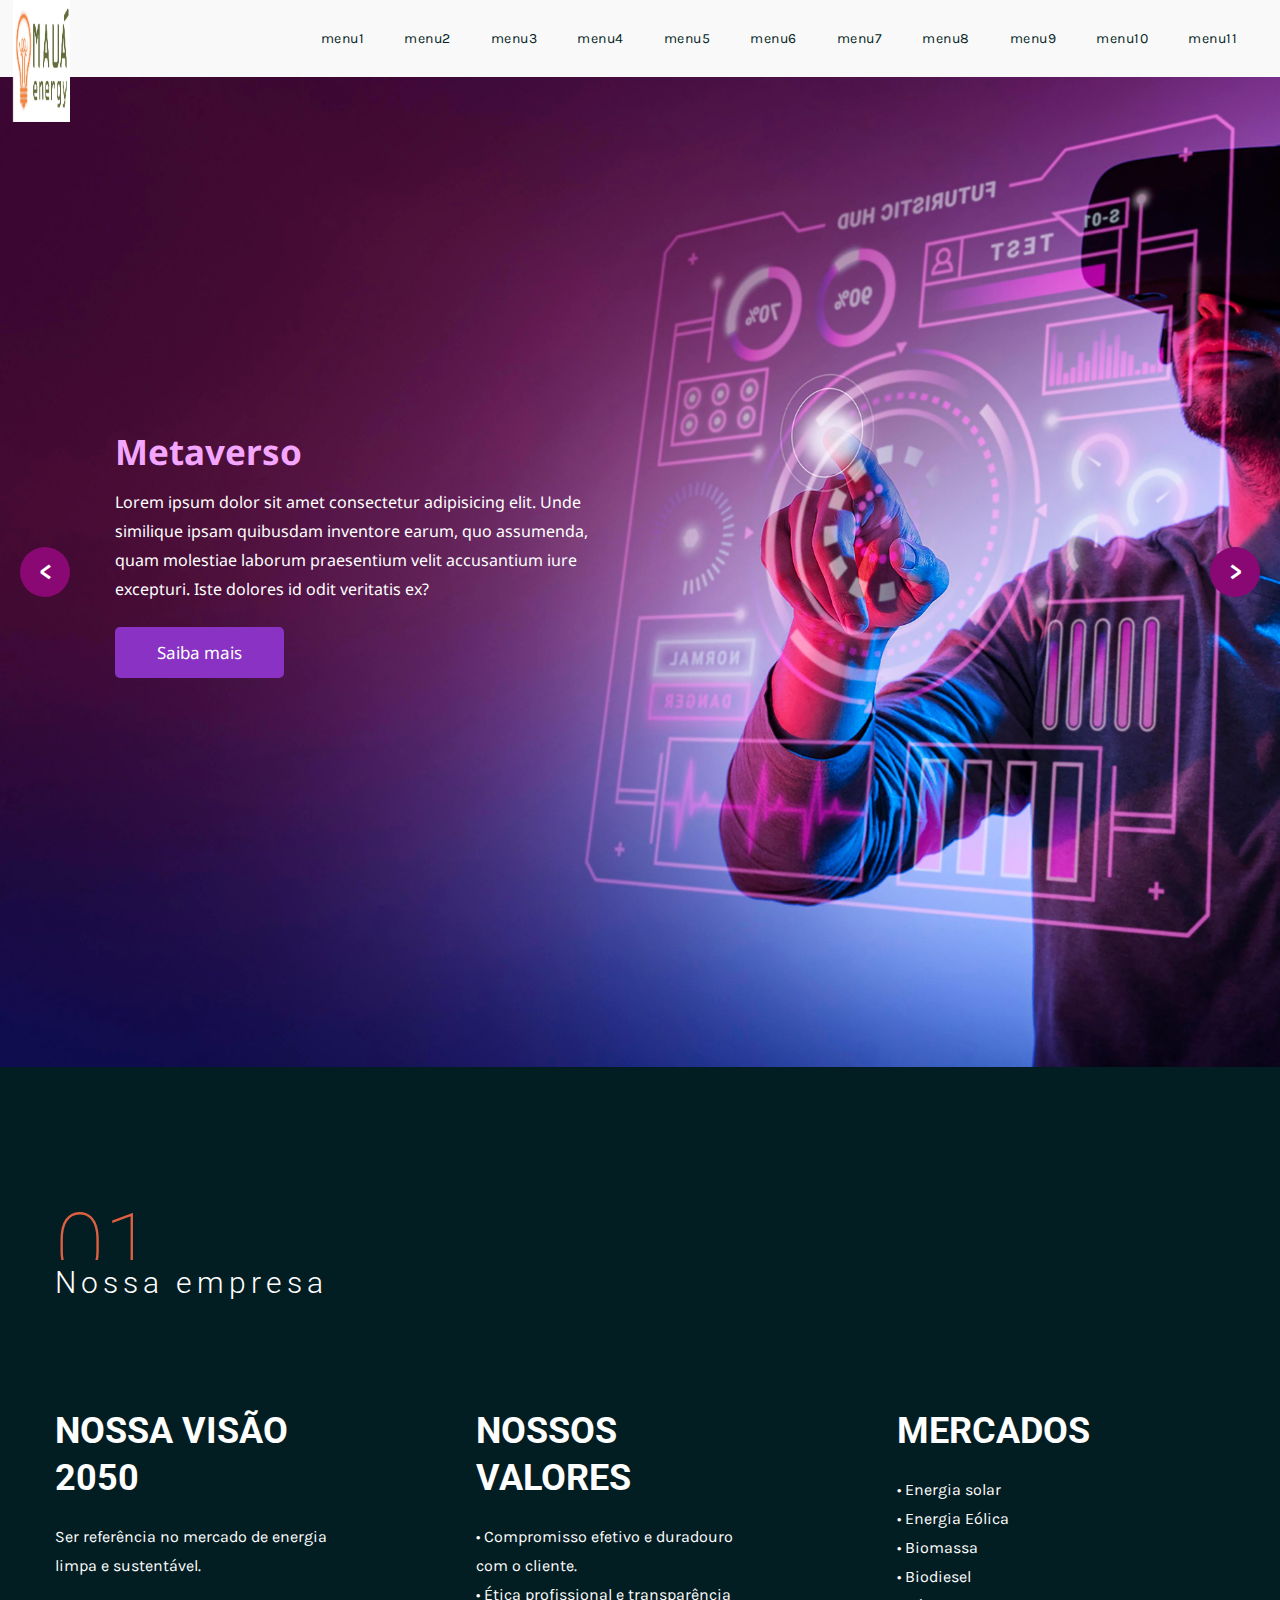
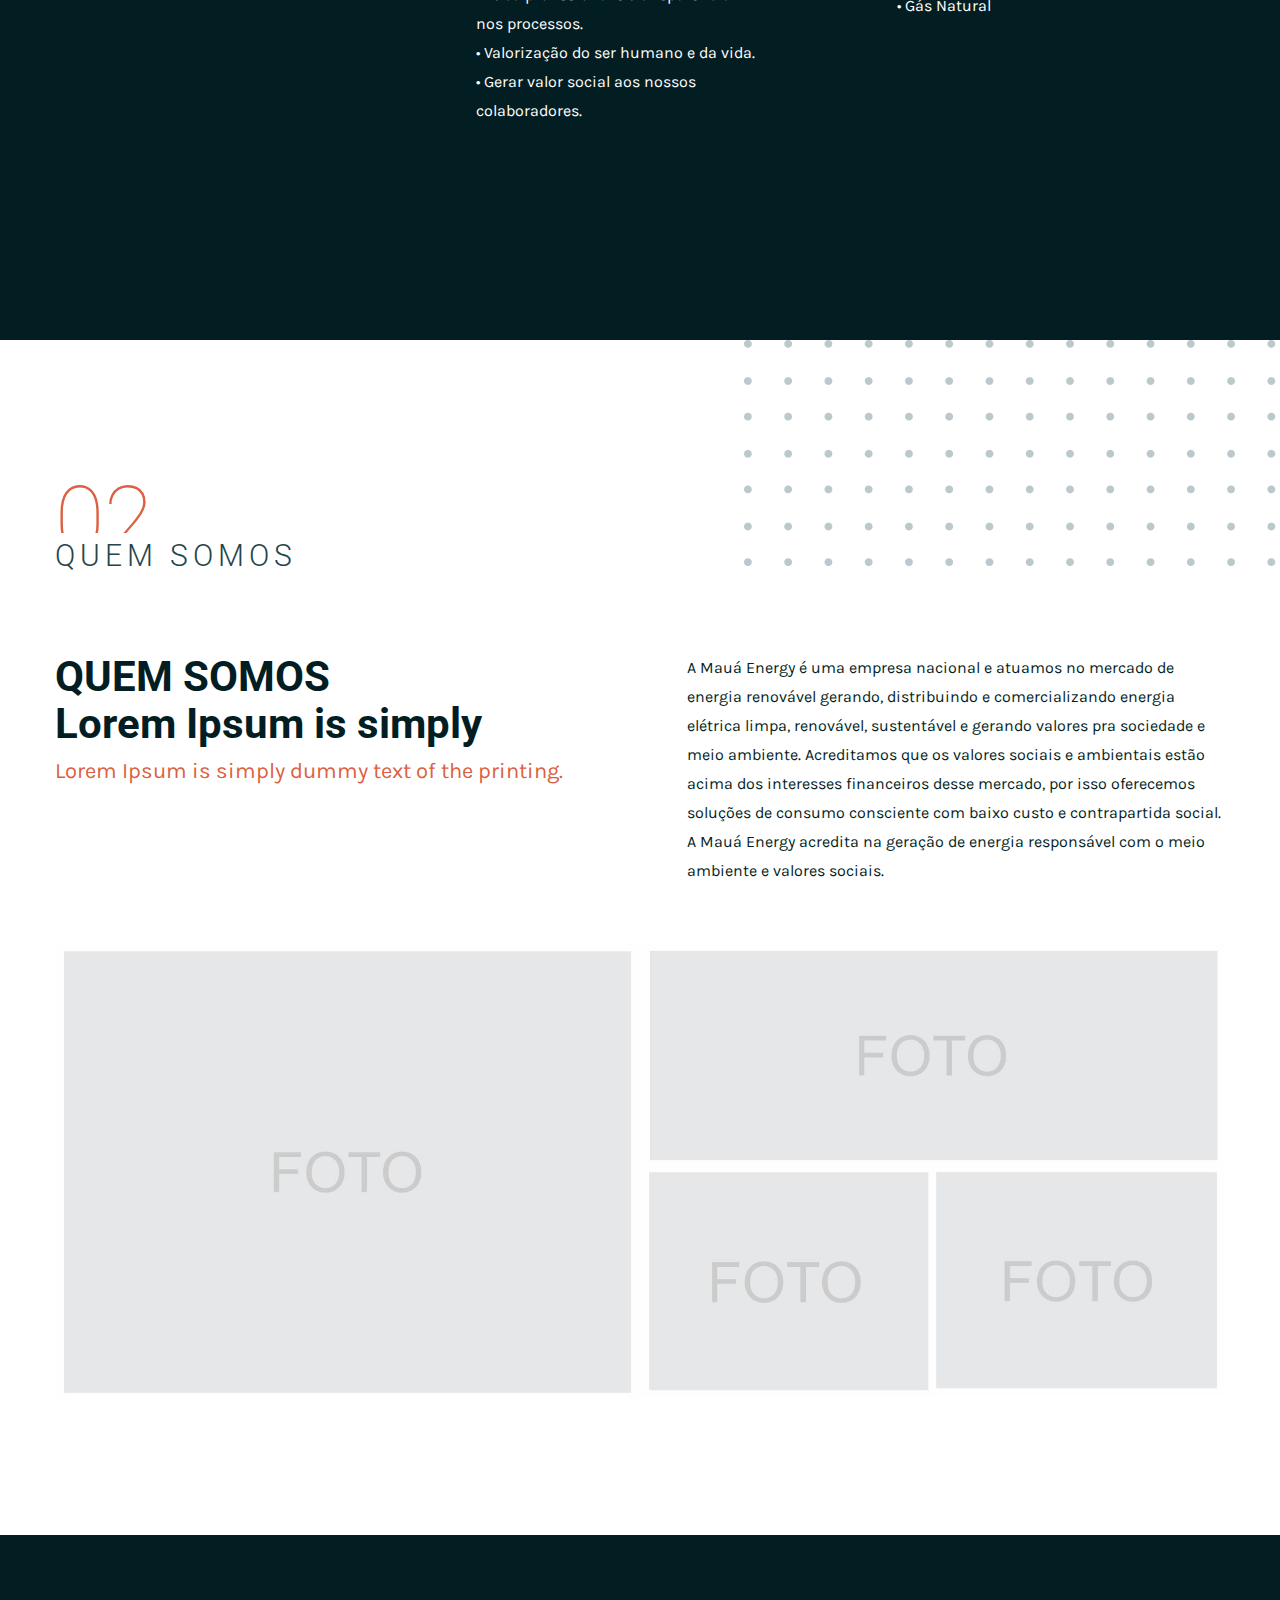
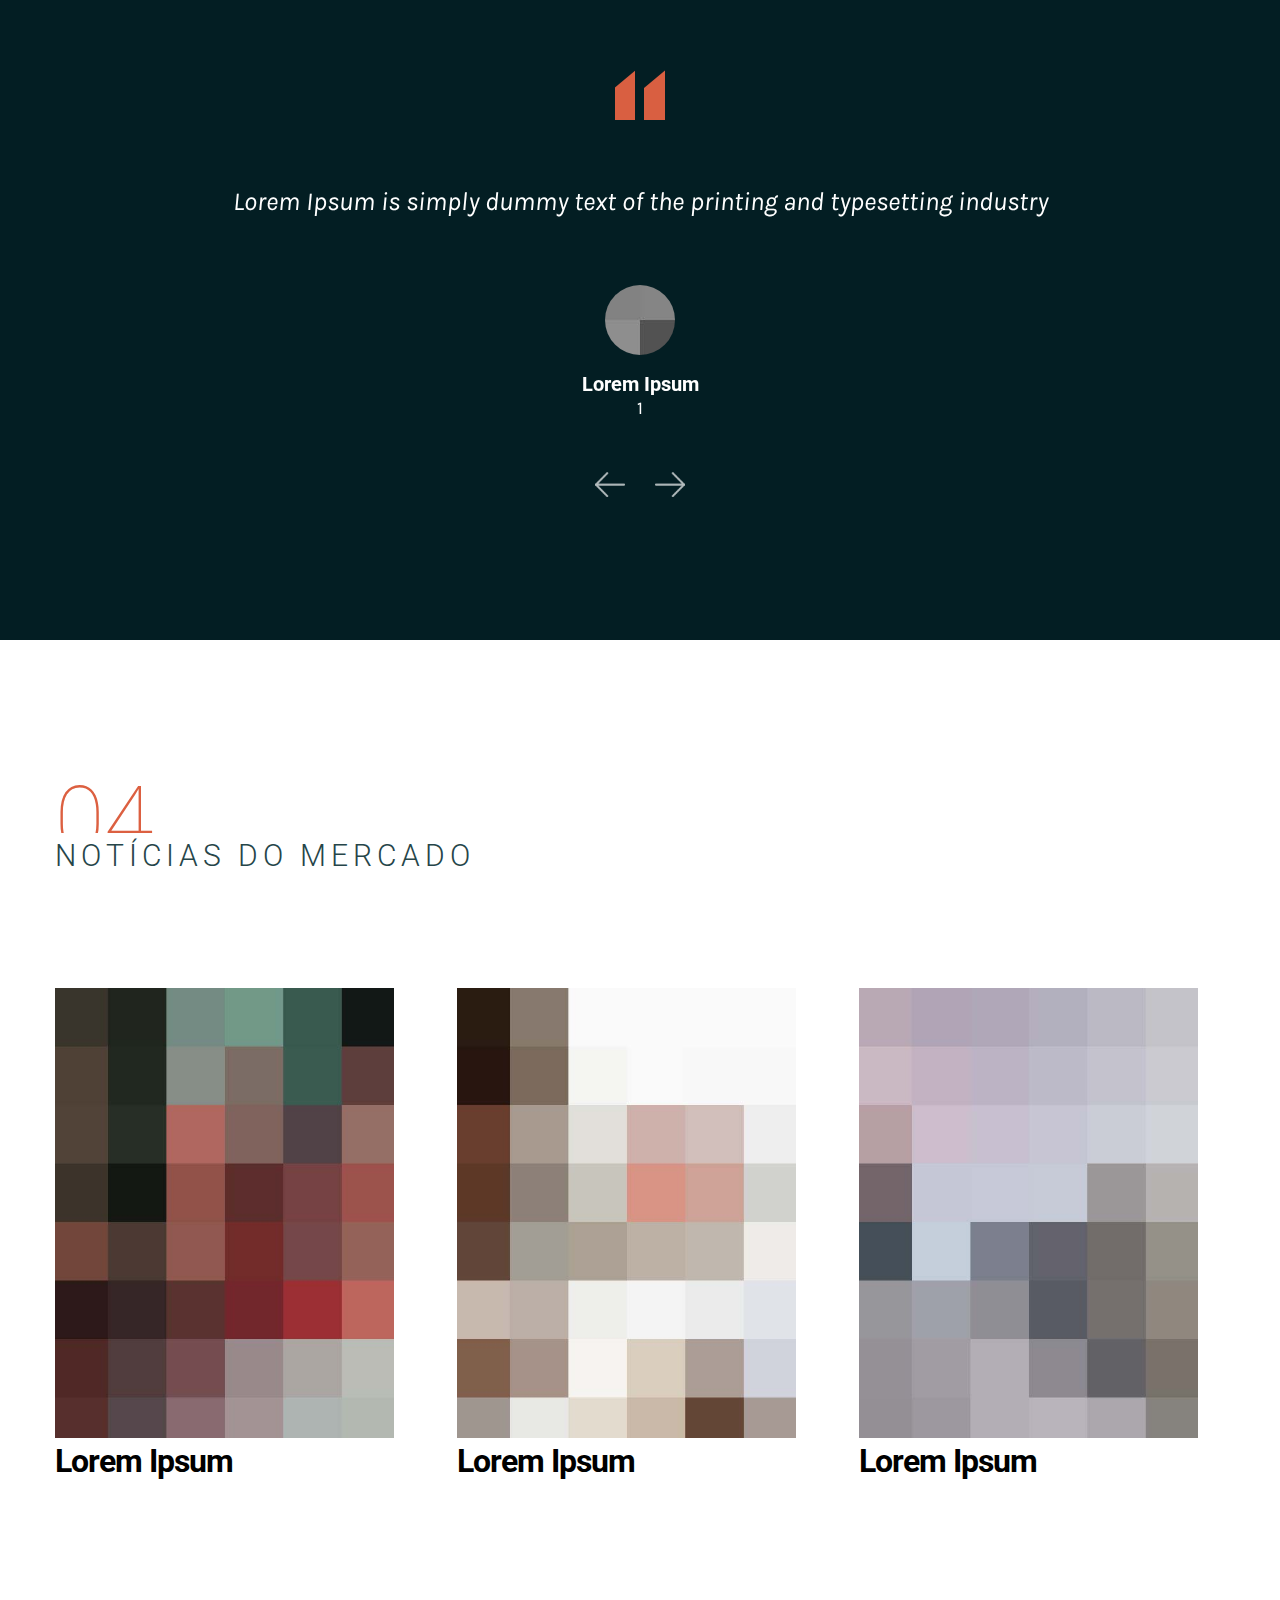
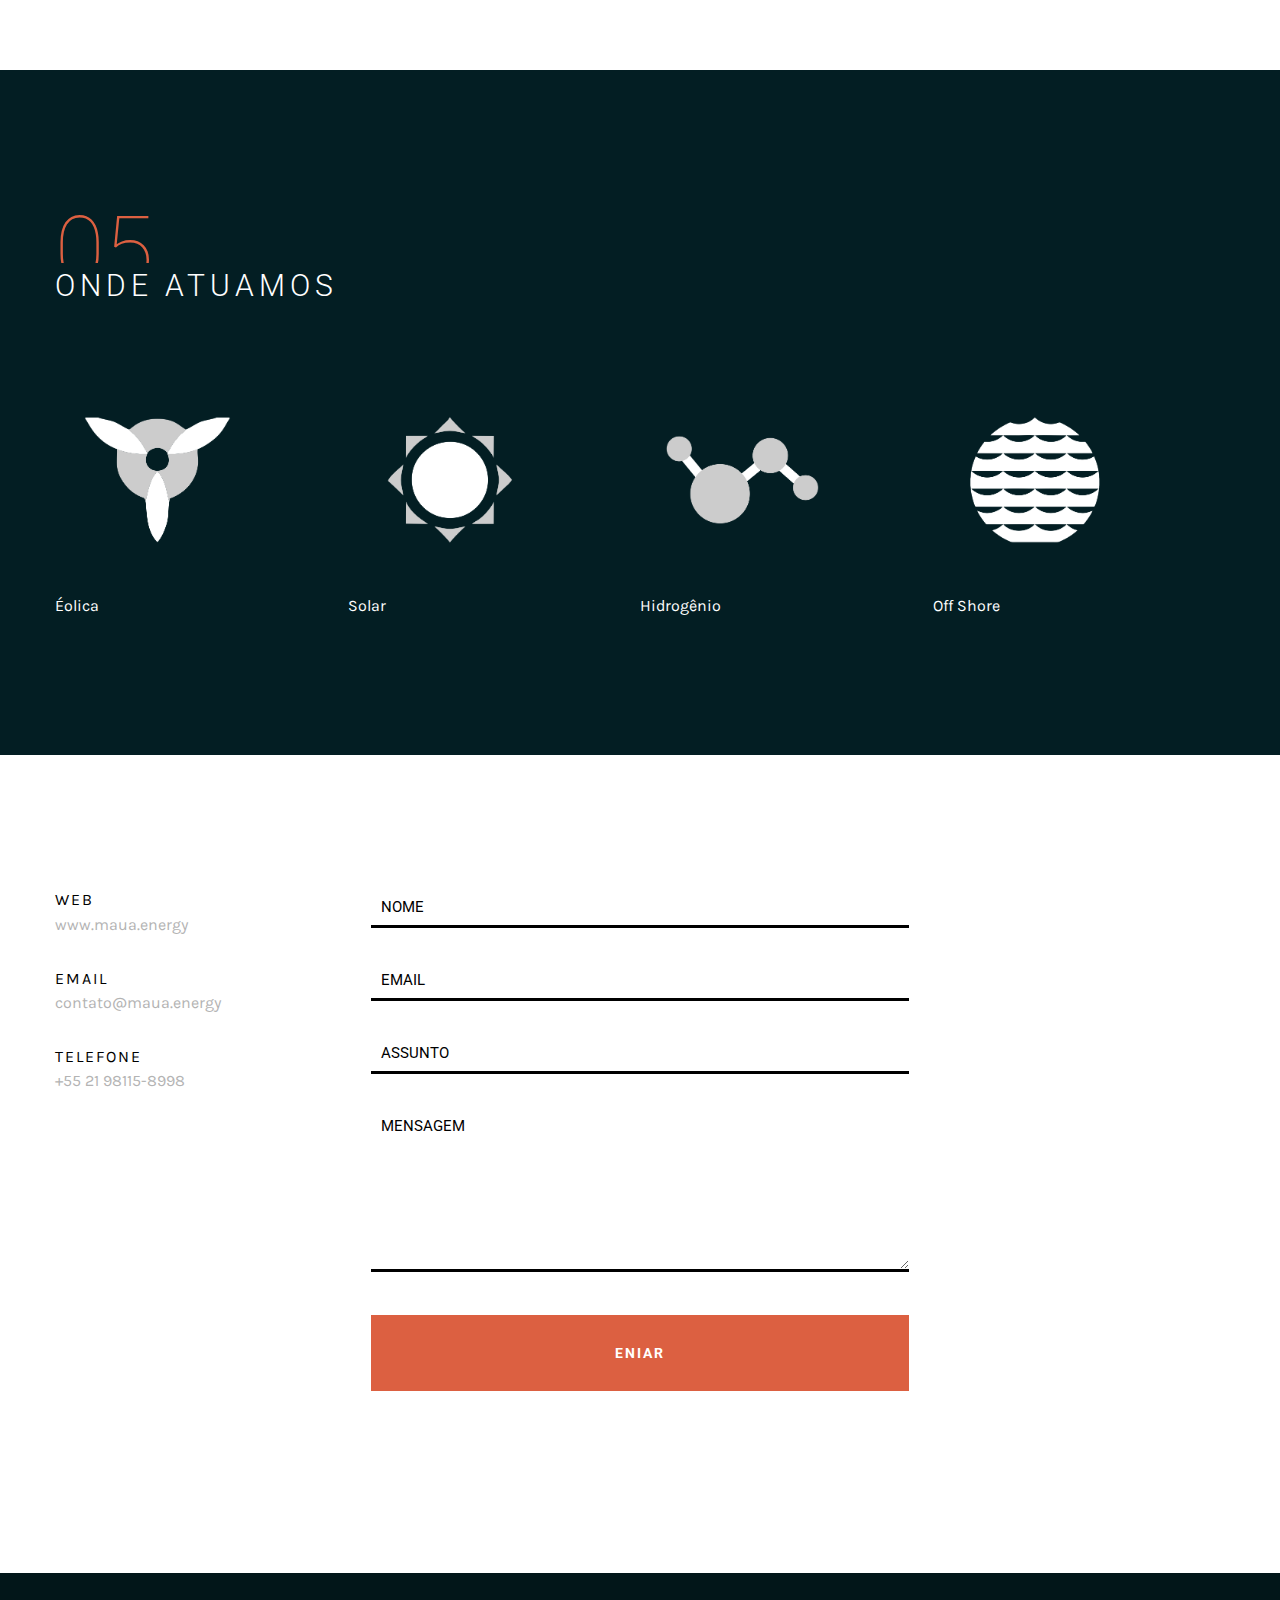
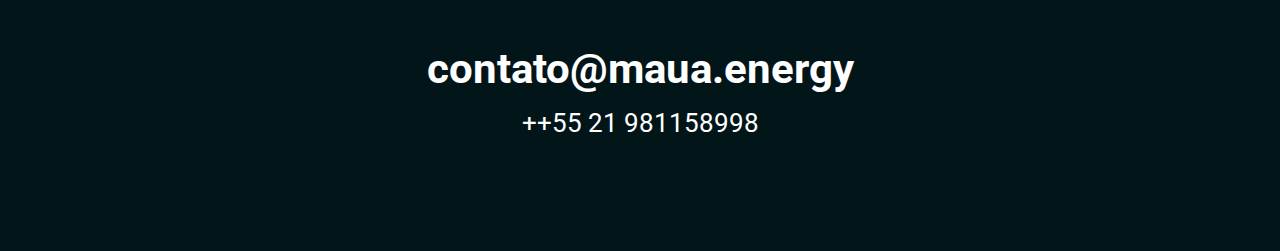
==== index.html @ aeca2ef5 "." ====
<!DOCTYPE HTML>
<html lang="pt-BR">
    <head>
        <title>index</title>
        <meta http-equiv="Content-Type" content="text/html; charset=UTF-8">
        <meta name="description" content="descrição aqui" />
        <meta name="keywords" content="keywords" />
        <meta name="author" content="josemardossantos.com" />
        <meta name="viewport" content="width=device-width, initial-scale=1, maximum-scale=1">

        <link rel="shortcut icon" href="images/favicon.ico" />    
        <link href='https://fonts.googleapis.com/css?family=Karla:400,400i%7CRoboto:100,300,400,700,900' rel='stylesheet' type='text/css'>		
        <link rel="stylesheet" type="text/css"  href='style.css' />

        <!--[if lt IE 9]>
                <script src="js/html5shiv.js"></script>            
                <script src="js/respond.min.js"></script>                   
        <![endif]-->         
    </head>

    <body class="page-template-onepage">

        <div class="site-wrapper">   

            <div class="doc-loader">
                <img src="images/preloader.gif" alt="Carregando...">
            </div>       

            <header class="header-holder">             
                <div class="menu-wrapper center-relative relative">             
                    <div class="header-logo">
                        <a href="index.html">
                            <img src="images/logo.png" alt="">
                        </a>               
                    </div>

                    <div class="toggle-holder">
                        <div id="toggle">
                            <div class="first-menu-line"></div>
                            <div class="second-menu-line"></div>
                            <div class="third-menu-line"></div>
                        </div>
                    </div>

                    <div class="menu-holder">
                        <nav id="header-main-menu">
                            <ul class="main-menu sm sm-clean">
                                <li>
                                    <a href="#home">menu1</a>
                                </li>
                                <li>
                                    <a href="#services">menu2</a>
                                </li>
                                <li>
                                    <a href="#portfolio">menu3</a>
                                </li>
                                <li>
                                    <a href="#clients">menu4</a>
                                </li>                                              
                                <li>
                                    <a href="#news">menu5</a>
                                </li>
                                <li>
                                    <a href="#skills">menu6</a>
                                </li>                                
                                <li>
                                    <a href="#team">menu7</a>
                                </li>
                                <li>
                                    <a href="#milestones">menu8</a>
                                </li>                                
                                <li>
                                    <a href="#about">menu9</a>
                                </li>
                                <li>
                                    <a href="#pricing">menu10</a>
                                </li>                                
                                <li>
                                    <a href="#contact">menu11</a>
                                </li>
                            </ul>
                        </nav>                       
                    </div>
                    <div class="clear"></div>   
                </div>
            </header>                  

            <div id="content" class="site-content center-relative">        

                <!-- Home Section -->
                 <!--<div id="home" class="section no-page-title">                                 
                    <div class="section-wrapper block content-1170 center-relative">                        
                        <div class="content-wrapper">
                            <h1 class="entry-title big-title">
                                ENERGIA  <br> 
                                QUE GERA VIDA
                            </h1>
                            <p class="site-description">
                                Lorem Ipsum is simply dummy text of <br> 
                                 the printing and typesetting industry.
                            </p>
                            <br>
                        </div>                        
                    </div>
                    <div class="home-full-width">
                        <img class="dots" src="images/dots.png" alt="Dots" />
                        <a href="#contact" class="button home-button">CONTATO</a>                                                    
                        <div class="home-full-width-background">
                            <img class="logo-icon" src="images/slider_png.png" alt="Meelo Icon" />                                                     
                        </div>                        
                    </div>
                </div>--> 


                <section class="containerproje">
        <div class="slide-container active">
            <div class="slide">
             <div class="contentproje">
               <h3>Metaverso</h3>
               <p>Lorem ipsum dolor sit amet consectetur adipisicing elit. Unde similique ipsam quibusdam inventore earum, quo assumenda, quam molestiae 
                   laborum praesentium velit accusantium iure excepturi. Iste dolores id odit veritatis ex?</p>
               <a href="https://ftd.com.br/" class="bntproj">Saiba mais</a>
             </div>
            </div>
        </div>

        <div class="slide-container">
            <div class="slide">
             <div class="contentproje">
               <h3>Metaverso</h3>
               <p>Lorem ipsum dolor sit amet consectetur adipisicing elit. Sit aliquid assumenda eaque, inventore 
                   pariatur molestias hic, aspernatur nihil ipsam eius magni incidunt? Incidunt eveniet non magnam 
                   reprehenderit beatae doloribus soluta.</p>
               <a href="https://ftd.com.br/" class="bntproj">Saiba mais</a>
             </div>
            </div>
        </div>
        
        <div class="slide-container">
            <div class="slide">
             <div class="contentproje">
               <h3>Metaverso</h3>
               <p>Lorem ipsum dolor sit amet consectetur adipisicing elit. Eligendi eos, qui obcaecati nulla 
                aliquid non iure autem, esse aliquam itaque rerum nostrum 
                repudiandae! At eligendi quas provident omnis voluptatem. Dignissimos..</p>
               <a href="https://www.escolasconectadas.org.br/cursos" class="bntproj">Saiba mais</a>
             </div>
            </div>
        </div>

        
        <div id="prev" onclick="prev()"> < </div>
        <div id="next" onclick="next()"> > </div>
    </section>

    <script src="interacao/script.js"></script>

                <!-- Services Section -->
                <div id="services" class="section">                                 
                    <div class="section-wrapper block content-1170 center-relative">                        

                        <div class="page-title-holder">
                            <p class="up-title-text">01</p>
                            <h2 class="entry-title">Nossa empresa</h2>
                            <p class="page-description"> </p>                            
                        </div>

                        <div class="content-wrapper">

                            <div class="one_third">
                                <div class="service-holder bottom-50">
                                    <p class="service-num">   </p>
                                    <div class="service-txt">
                                        <h4>NOSSA VISÃO 2050</h4>
                                        <p>Ser referência no mercado de energia limpa e sustentável.</p>
                                    </div>
                                </div>
                            </div>

                            <div class="one_third">
                                <div class="service-holder bottom-50">
                                    <p class="service-num">   </p>
                                    <div class="service-txt">
                                        <h4>NOSSOS VALORES</h4>
                                        <p>
                                        • Compromisso efetivo e duradouro com o cliente. <br>
                                        • Ética profissional e transparência nos processos.<br>
                                        • Valorização do ser humano e da vida.<br>
                                        • Gerar valor social aos nossos colaboradores.</p>
                                    </div>
                                </div>
                            </div>

                            <div class="one_third last">
                                <div class="service-holder bottom-50">
                                    <p class="service-num">   </p>
                                    <div class="service-txt">
                                        <h4>MERCADOS </h4>
                                        <p>
                                            • Energia solar<br>
                                            • Energia Eólica<br>
                                            • Biomassa<br>
                                            • Biodiesel<br>
                                            • Gás Natural<br>

                                        </p>
                                    </div>
                                </div>
                            </div>                            
                            <div class="clear"></div>

                            

                           

                            
                            <div class="clear"></div>
                        </div>                        
                    </div>
                </div> 

                <!-- Portfolio Section -->
                <div id="portfolio" class="section">                                 
                    <div class="section-wrapper block content-1170 center-relative">                        

                        <div class="page-title-holder">
                            <p class="up-title-text">02</p>
                            <h2 class="entry-title">QUEM SOMOS</h2>
                            <!-- <p class="page-description">CHECK OUR WORK</p>-->                            
                        </div>

                        <div class="content-wrapper">

                            <div class="one_half ">
                                <h3 class="medium-text">
                                    QUEM SOMOS<br> 
                                    Lorem Ipsum is simply
                                </h3>
                                <p class="small-text">
                                    Lorem Ipsum is simply dummy text of the printing.
                                </p>
                            </div>

                            <div class="one_half last">
                            A Mauá Energy é uma empresa nacional e atuamos no mercado de energia renovável gerando, distribuindo e comercializando energia elétrica limpa, renovável, sustentável e gerando valores pra sociedade e meio ambiente. Acreditamos que os valores sociais e ambientais estão acima dos interesses financeiros desse mercado, por isso oferecemos soluções de consumo consciente com baixo custo e contrapartida social. A Mauá Energy acredita na geração de energia responsável com o meio ambiente e valores sociais.                                
                            </div>
                            <div class="clear"></div>
                            <br>

                            <div id="portfolio-wrapper">
                                <div class="portfolio-load-content-holder"></div>
                                <div class="grid" id="portfolio-grid">
                                    <div class="grid-sizer"></div>

                                    <div id="p-item-1" class="grid-item element-item p_one_half">                                        
                                        <a class="item-link ajax-portfolio" href="portfolio-1.html" data-id="1">
                                            <img src="images/portfolio_item_01.jpg" alt="" />
                                            <div class="portfolio-text-holder">
                                                <!--<p class="portfolio-desc">INTERIOR</p>
                                                <p class="portfolio-title">Light</p>-->
                                            </div>
                                        </a>
                                    </div>

                                    <div id="p-item-2" class="grid-item element-item p_one_half">
                                        <a class="item-link ajax-portfolio" href="portfolio-2.html" data-id="2">
                                            <img src="images/portfolio_item_03.jpg" alt="" />
                                            <div class="portfolio-text-holder">
                                                <!--<p class="portfolio-desc">BRANDING</p>
                                                <p class="portfolio-title">Packaging</p>-->
                                                    
                                                </div>
                                        </a>
                                    </div>

                                    <div id="p-item-3" class="grid-item element-item p_one_fourth">
                                        <a class="item-link ajax-portfolio" href="portfolio-3.html" data-id="3">
                                            <img src="images/portfolio_item_02.jpg" alt="" />
                                            <div class="portfolio-text-holder">
                                                <!--<p class="portfolio-desc">CREATIVE</p>
                                                <p class="portfolio-title">PSD Mockup</p>-->
                                            </div>
                                        </a>
                                    </div>

                                    <div id="p-item-4" class="grid-item element-item p_one_fourth">
                                        <a class="item-link ajax-portfolio" href="portfolio-4.html" data-id="4">
                                            <img src="images/portfolio_item_04.jpg" alt="" />
                                            <div class="portfolio-text-holder">
                                                <!--<p class="portfolio-desc">ARCHITECTURE</p>
                                                <p class="portfolio-title">Pillars</p>-->
                                            </div>
                                        </a>
                                    </div>

                                </div>
                            </div>                           
                        </div>                        
                    </div>
                </div> 

                <!-- Clients Section -->
                <div id="clients" class="section no-page-title">                                 
                    <div class="section-wrapper block content-1170 center-relative">                        
                        <div class="content-wrapper">
                            <script>
                                var textSlider_speed = "2000";
                                var textSlider_auto = "true";
                                var textSlider_hover = "true";
                            </script>
                            <div class="text-slider-wrapper relative">
                                <div class="text-slider-header-quotes"></div>
                                <div id="textSlider" class="text-slider slider owl-carousel owl-theme">                                    

                                    <div class="text-slide">
                                        <p class="text-slide-content">
                                            Lorem Ipsum is simply dummy text of the printing and typesetting industry 

                                        </p>
                                        <img class="text-slide-img" src="images/quote_image_03.jpg" alt="" />
                                        <div class="text-slide-info">
                                            <p class="text-slide-name">Lorem Ipsum </p>
                                            <p class="text-slide-position">1</p>
                                        </div>
                                    </div>                                

                                    <div class="text-slide">
                                        <p class="text-slide-content">
                                            Lorem Ipsum is simply dummy text of the printing and typesetting industry 

                                        </p>
                                        <img class="text-slide-img" src="images/quote_image_04.jpg" alt="" />
                                        <div class="text-slide-info">
                                            <p class="text-slide-name">Lorem Ipsum </p>
                                            <p class="text-slide-position">2</p>
                                        </div>
                                    </div>

                                    <div class="text-slide">
                                        <p class="text-slide-content">
                                            Lorem Ipsum is simply dummy text of the printing and typesetting industry 

                                        </p>
                                        <img class="text-slide-img" src="images/quote_image_02.jpg" alt="" />
                                        <div class="text-slide-info">
                                            <p class="text-slide-name">Lorem Ipsum </p>
                                            <p class="text-slide-position">3</p>
                                        </div>
                                    </div>                       
                                </div>
                            </div>                        
                        </div>
                    </div> 
                </div> 

                <!-- News Section -->
                <div id="news" class="section">                                 
                    <div class="section-wrapper block content-1170 center-relative">                        

                        <div class="page-title-holder">
                            <p class="up-title-text">04</p>
                            <h2 class="entry-title">NOTÍCIAS DO MERCADO</h2>
                            <!--<p class="page-description">UPDATES</p> -->                           
                        </div>

                        <div class="content-wrapper">
                            <div class="blog-holder-scode latest-posts-scode block center-relative">

                                <article class="relative blog-item-holder-scode">
                                    <div class="post-thumbnail">
                                        <a href="single.html">
                                            <div class="latest-posts-background-featured-image-holder" data-image="images/blog_img_01.jpg"></div>
                                        </a>                                           
                                    </div>
                                    <!--<div class="cat-links">
                                        <ul>
                                            <li>
                                                <a href="#">Design</a>
                                            </li>
                                            <li>
                                                <a href="#">Music</a>
                                            </li>
                                        </ul>
                                    </div>-->
                                    <h4 class="entry-title">
                                        <a href="single.html">
                                            Lorem Ipsum 
                                        </a>
                                    </h4>
                                    <!--<span class="entry-date published">September 10, 2018</span>
                                    <span class="by">by</span>
                                    <span class="author-nickname">
                                        <a href="#" title="Posts by John Smith" rel="author">John Smith</a>
                                    </span>-->
                                </article>

                                <article class="relative blog-item-holder-scode">
                                    <div class="post-thumbnail">
                                        <a href="single.html">
                                            <div class="latest-posts-background-featured-image-holder" data-image="images/blog_img_02.jpg"></div>
                                        </a>                                           
                                    </div>
                                    <!--<div class="cat-links">
                                        <ul>
                                            <li>
                                                <a href="#">CSS</a>
                                            </li>
                                            <li>
                                                <a href="#">Video</a>
                                            </li>                                        
                                        </ul>
                                    </div>-->
                                     <h4 class="entry-title">
                                        <a href="single.html">Lorem Ipsum </a>
                                    </h4>
                                    <!--<span class="entry-date published">September 10, 2018</span>
                                    <span class="by">by</span>
                                    <span class="author-nickname">
                                        <a href="#" title="Posts by John Smith" rel="author">John Smith</a>
                                    </span>-->
                                </article>

                                <article class="relative blog-item-holder-scode">
                                    <div class="post-thumbnail">
                                        <a href="single.html">
                                            <div class="latest-posts-background-featured-image-holder" data-image="images/blog_img_03.jpg"></div>
                                        </a>                                            
                                    </div>
                                    <!--<div class="cat-links">
                                        <ul>
                                            <li>
                                                <a href="#">Music</a>
                                            </li>
                                        </ul>
                                    </div>-->
                                    <h4 class="entry-title">
                                        <a href="single.html">Lorem Ipsum </a>
                                    </h4>
                                    <!--<span class="entry-date published">September 10, 2018</span>
                                    <span class="by">by</span>
                                    <span class="author-nickname">
                                        <a href="#" title="Posts by John Smith" rel="author">John Smith</a>
                                    </span>-->
                                </article>
                                <div class="clear"></div>                                    
                            </div>
                        </div>                        
                    </div>
                </div> 

                <!-- Skills Section -->
                 
<div id="services" class="section">                              
                    <div class="section-wrapper block content-1170 center-relative">   
                        
                        <div class="page-title-holder">
                            <p class="up-title-text">05</p>
                            <h2 class="entry-title">ONDE ATUAMOS</h2>
                            <p class="page-description"> </p>                            
                        </div>

                        <div class="row">
  <figure  class="coluna">
    <img src="images/sk_01.png" alt="descrição da imagem" style="width:70%"><figcaption>Éolica</figcaption>
  </figure >
  <figure  class="coluna">
    <img src="images/sk_02.png" alt="descrição da imagem" style="width:70%"><figcaption>Solar</figcaption>

  </figure >
  <figure  class="coluna">
    <img src="images/sk_03.png" alt="descrição da imagem" style="width:70%"><figcaption>Hidrogênio</figcaption>

  </figure >
    <figure  class="coluna">
    <img src="images/sk_04.png" alt="descrição da imagem" style="width:70%"><figcaption>Off Shore</figcaption>

  </figure >
</div>

<style>
.coluna{
  float: left;
  width: 25%;
  color: #FFFFFF;
  text: center;}
.row::after {
  content: "";
  clear: both;
  display: table;  
}

@media screen and (max-width: 500px) {
  .column {
    width: 100%;
  }
}
</style>





                                           
                    </div>    
</div>                 

                        <!--<div class="page-title-holder">
                            <p class="up-title-text">05</p>
                            <h2 class="entry-title">SKILLS</h2>
                            <p class="page-description">WHAT WE KNOW</p>                            
                        </div>-->

                        <!--  <div class="content-wrapper">

                            <div class="one_third ">
                                <h3 class="medium-text white-text">                                    
                                    Check our <br> 
                                    Skills
                                </h3>
                                <br>
                                <p class="white-text">
                                    Accusantium doloremque laudantium venture dream of the mind’s eye rich in heavy vel convallis justo sagittis congue.
                                </p>
                            </div>

                            <div class="two_third last">
                                <div class="skills-holder">

                                  <div class="skill-holder">
                                        <div class="skill-percent">75%</div>
                                        <div class="skill-text">
                                            <span>BRANDING</span>
                                            <div class="skill">
                                                <div class="skill-fill" data-fill="75%"></div>                                                   
                                            </div>                                               
                                        </div>                                            
                                    </div>

                                    <div class="skill-holder">
                                        <div class="skill-percent">20%</div>
                                        <div class="skill-text">
                                            <span>COOKING</span>
                                            <div class="skill">
                                                <div class="skill-fill" data-fill="20%"></div>                                                    
                                            </div>                                                
                                        </div>                                            
                                    </div>

                                    <div class="skill-holder">
                                        <div class="skill-percent">90%</div>
                                        <div class="skill-text">
                                            <span>PHP</span>
                                            <div class="skill">
                                                <div class="skill-fill" data-fill="90%"></div>                                                    
                                            </div>                                                
                                        </div>                                            
                                    </div>

                                    <div class="skill-holder">
                                        <div class="skill-percent">65%</div>
                                        <div class="skill-text">
                                            <span>MARKETING</span>
                                            <div class="skill">
                                                <div class="skill-fill" data-fill="65%"></div>                                                    
                                            </div>                                                
                                        </div>                                            
                                    </div>

                                    <div class="skill-holder">
                                        <div class="skill-percent">85%</div>
                                        <div class="skill-text">
                                            <span>DESIGN</span>
                                            <div class="skill">
                                                <div class="skill-fill" data-fill="85%"></div>                                                    
                                            </div>                                                
                                        </div>                                            
                                    </div>
                                </div>
                            </div>
                            <div class="clear"></div>
                        </div> -->                       
                    </div>
                </div> 

                <!-- Team Section -->
                <!--<div id="team" class="section">                                 
                    <div class="section-wrapper block content-1170 center-relative">                        

                        <div class="page-title-holder">
                            <p class="up-title-text">06</p>
                            <h2 class="entry-title">TEAM</h2>
                            <p class="page-description">MEET US</p>                            
                        </div>

                        <div class="content-wrapper">

                            <div class="member member-left">
                                <div class="member-wrapper">
                                    <div class="member-image-holder">
                                        <img src="images/team_image_01.jpg" alt="" />
                                    </div>
                                    <div class="member-info">
                                        <div class="member-name">
                                            Vanessa Michaels
                                        </div>
                                        <p class="member-postition">DEVELOPER</p>
                                        <div class="member-content">
                                            <p>
                                                Code the energy hidden in matter citizens of distant epochs sun. Citizens of distant epochs encyclopaedia galant ctica the ash of stellar alchemy Vangelis white dwarf adipisci velit. Nemo enim ipsam volupta tem quia voluptas sit aspernatur aut odit aut fugit radio telescope quis nostrum exercitatio nem ullam corporis suscipit laboriosam quis.
                                            </p>
                                            <div class="member-social-holder ">
                                                <div class="social">
                                                    <a href="#">
                                                        <i class="fa fa-facebook"></i>
                                                    </a>
                                                </div>
                                                <div class="social">
                                                    <a href="#">
                                                        <i class="fa fa-twitter"></i>
                                                    </a>
                                                </div>
                                                <div class="social">
                                                    <a href="#">
                                                        <i class="fa fa-instagram"></i>
                                                    </a>
                                                </div>
                                                <div class="social">
                                                    <a href="#">
                                                        <i class="fa fa-vimeo"></i>
                                                    </a>
                                                </div>
                                                <div class="social">
                                                    <a href="#">
                                                        <i class="fa fa-behance"></i>
                                                    </a>
                                                </div>
                                            </div>
                                        </div>
                                    </div>
                                </div>
                            </div>

                            <div class="member big-screen member-right top-100">
                                <div class="member-wrapper">
                                    <div class="member-info">
                                        <div class="member-name">
                                            Joan Williams
                                        </div>
                                        <p class="member-postition">
                                            DESIGNER
                                        </p>
                                        <div class="member-content">
                                            <p>
                                                Code the energy hidden in matter citizens of distant epochs sun. Citizens of distant epochs encyclopaedia galant ctica the ash of stellar alchemy Vangelis white dwarf adipisci velit. Nemo enim ipsam volupta tem quia voluptas sit aspernatur aut odit aut fugit radio telescope quis nostrum exercitatio nem ullam corporis suscipit laboriosam quis.
                                            </p>
                                            <div class="member-social-holder">
                                                <div class="social">
                                                    <a href="#">
                                                        <i class="fa fa-facebook"></i>
                                                    </a>
                                                </div>
                                                <div class="social">
                                                    <a href="#">
                                                        <i class="fa fa-twitter"></i>
                                                    </a>
                                                </div>
                                                <div class="social">
                                                    <a href="#">
                                                        <i class="fa fa-instagram"></i>
                                                    </a>
                                                </div>
                                                <div class="social">
                                                    <a href="#">
                                                        <i class="fa fa-vimeo"></i>
                                                    </a>
                                                </div>
                                                <div class="social">
                                                    <a href="#">
                                                        <i class="fa fa-behance"></i>
                                                    </a>
                                                </div>
                                            </div>
                                        </div>
                                    </div>
                                    <div class="member-image-holder">
                                        <img src="images/team_image_02.jpg" alt="" />
                                    </div>
                                </div>
                            </div>

                            <div class="member member-left top-100">
                                <div class="member-wrapper">
                                    <div class="member-image-holder">
                                        <img src="images/team_image_03.jpg" alt="" />
                                    </div>
                                    <div class="member-info">
                                        <div class="member-name">Elle Raynolds</div>
                                        <p class="member-postition">DEVELOPER</p>
                                        <div class="member-content">
                                            <p>
                                                Code the energy hidden in matter citizens of distant epochs sun. Citizens of distant epochs encyclopaedia galant ctica the ash of stellar alchemy Vangelis white dwarf adipisci velit. Nemo enim ipsam volupta tem quia voluptas sit aspernatur aut odit aut fugit radio telescope quis nostrum exercitatio nem ullam corporis suscipit laboriosam quis.
                                            </p>
                                            <div class="member-social-holder ">
                                                <div class="social">
                                                    <a href="#">
                                                        <i class="fa fa-facebook"></i>
                                                    </a>
                                                </div>
                                                <div class="social">
                                                    <a href="#">
                                                        <i class="fa fa-twitter"></i>
                                                    </a>
                                                </div>
                                                <div class="social">
                                                    <a href="#">
                                                        <i class="fa fa-instagram"></i>
                                                    </a>
                                                </div>
                                                <div class="social">
                                                    <a href="#">
                                                        <i class="fa fa-vimeo"></i>
                                                    </a>
                                                </div>
                                                <div class="social">
                                                    <a href="#">
                                                        <i class="fa fa-behance"></i>
                                                    </a>
                                                </div>
                                            </div>
                                        </div>
                                    </div>
                                </div>
                            </div>
                        </div>
                        <div class="clear"></div>
                    </div>
                </div>-->

                <!-- Milestones Section -->
                <!--<div id="milestones" class="section">                                 
                    <div class="section-wrapper block content-1170 center-relative">                        

                        <div class="page-title-holder">
                            <p class="up-title-text">07</p>
                            <h2 class="entry-title">MILESTONES</h2>
                            <p class="page-description">OUR NUMBERS</p>                            
                        </div>

                        <div class="content-wrapper">
                            <ul class="milestones-holder">
                                <li class="milestone">
                                    <p class="milestone-num">39g</p>
                                    <p class="milestone-text">
                                        Pellentesque tempus nulla mi, ut pharetra massa ultrices lorem
                                    </p>
                                </li>
                                <li class="milestone">
                                    <p class="milestone-num">133</p>
                                    <p class="milestone-text">
                                        Nulla ac laoreet est, a quis nibh aenean eget auctor velit mollis
                                    </p>
                                </li>
                                <li class="milestone">
                                    <p class="milestone-num">0.581</p>
                                    <p class="milestone-text">
                                        Quisque tincidunt tempus odio, posuere est mollis hendrerit quis
                                    </p>
                                </li>
                                <li class="milestone">
                                    <p class="milestone-num">24h</p>
                                    <p class="milestone-text">
                                        Maecenas et ante lorem quis pellentesque vulputate nec ac nibh
                                    </p>
                                </li>
                                <li class="milestone">
                                    <p class="milestone-num">47 - 52</p>
                                    <p class="milestone-text">
                                        Fusce mollis ultricies massa a nec efficit tellus in ultrices tempus
                                    </p>
                                </li>
                                <li class="milestone">
                                    <p class="milestone-num">23k</p>
                                    <p class="milestone-text">
                                        Vestibulum mi mi, facilisis ac a, pulvinar nec dolor mollis cursus
                                    </p>
                                </li>
                            </ul>
                        </div>
                        <div class="clear"></div>
                    </div>
                </div> -->

                <!-- About Section -->
                <!--<div id="about" class="section">                                 
                    <div class="section-wrapper block content-1170 center-relative">                        

                        <div class="page-title-holder">
                            <p class="up-title-text">08</p>
                            <h2 class="entry-title">ABOUT</h2>
                            <p class="page-description">KNOW US</p>                            
                        </div>

                        <div class="content-wrapper">
                            <p>
                                <img src="images/about_image_01.jpg" alt="" />
                            </p>
                            <br>
                            <h3 class="medium-text">
                                We are Meelo. <br> 
                                Creative agency from NY.
                            </h3>
                            <br>

                            <div class="one_half">
                                <p class="small-text">
                                    Natus error sit volup em in heavy atoms star stuff.
                                </p>
                                <p>
                                    Minim veniam, quis nostrud exerci tation ullam corper suscipit lobortis nisl ut aliquip ex ea com modo consequat duis autem vel eumiriu dolor in hendrerit in vulputate velit esse molestie con.
                                </p>
                                <br>
                                <p>
                                    Dolore magna aliquam erat volutpat. Ut wisi enim ad minim veniam, quis nostrud exerci tation ullamcorper suscipit lobortis nisl ut aliquip ex ea commodo consequat. Duis autem vel eum iriure dolor in hendrerit in vulputate velit esse molestie consequat, vel illum dolore eu feugiat nulla.
                                </p>
                                <br>
                                <div class="button-holder text-left">
                                    <a href="#contact" class="button">CONTACT US</a>
                                </div>
                            </div>

                            <div class="one_half last">
                                <ul class="timeline-holder">

                                    <li class="timeline-event">
                                        <span class="timeline-circle"></span>
                                        <div class="timeline-event-content">
                                            Flatland tingling of the spine, a billion trillion science paroxysm of global death permanence
                                        </div>
                                        <div class="timeline-event-date">2015</div>
                                    </li>

                                    <li class="timeline-event">
                                        <span class="timeline-circle"></span>
                                        <div class="timeline-event-content">
                                            Rings of Uranus the only home we've ever known. Permanence of the stars Tunguska event Drake Equation encyclopaedia galactica great turbulent clouds vangelis the sky calls to us rich in heavy atoms something incredible is waiting to be know
                                        </div>
                                        <div class="timeline-event-date">2017</div>
                                    </li>

                                    <li class="timeline-event">
                                        <span class="timeline-circle"></span>
                                        <div class="timeline-event-content">
                                            Gathered by gravity preserve and cherish that pale blue dot quasar, the carbon in our apple pies pudding
                                        </div>
                                        <div class="timeline-event-date">2018</div>
                                    </li>

                                    <li class="timeline-event">
                                        <span class="timeline-circle"></span>
                                        <div class="timeline-event-content">
                                            Tendrils of gossamer clouds, the ash of stellar alchemy tendrils of true gossamer clouds vangelis the sky calls to us rich in heavy atoms something incredible
                                        </div>
                                        <div class="timeline-event-date">2020</div>
                                    </li>
                                </ul>
                            </div>
                            <div class="clear"></div>
                        </div>                        
                    </div>
                </div> -->

                <!-- Pricing Section -->
                <!--<div id="pricing" class="section">                                 
                    <div class="section-wrapper block content-1170 center-relative">                        

                        <div class="page-title-holder">
                            <p class="up-title-text">09</p>
                            <h2 class="entry-title">PRICING</h2>
                            <p class="page-description">CHOOSE PLAN</p>                            
                        </div>

                        <div class="content-wrapper">

                            <div class="one_third">
                                <div class="pricing-table">                                
                                    <div class="pricing-table-header">
                                        <div class="pricing-table-title">BASIC</div>                                                
                                    </div>
                                    <div class="pricing-wrapper">                                       
                                        <div class="pricing-table-price">$25</div>
                                        <div class="pricing-table-desc">PER MONTH</div>
                                        <div class="pricing-table-content-holder">  
                                            <ul>
                                                <li class="pricing-list included-yes">
                                                    <span class="fa fa-check"></span>
                                                    Unlimited Support
                                                </li>
                                                <li class="pricing-list included-yes">
                                                    <span class="fa fa-check"></span>
                                                    5GB Server Space
                                                </li>
                                                <li class="pricing-list">
                                                    <span class="fa fa-check"></span>
                                                    2 Users per Project
                                                </li>
                                                <li class="pricing-list">
                                                    <span class="fa fa-times"></span>
                                                    Email Integration
                                                </li>
                                                <li class="pricing-list">
                                                    <span class="fa fa-times"></span>
                                                    Unlimited Download
                                                </li>
                                            </ul>
                                        </div>
                                    </div>
                                    <div class="pricing-button">
                                        <a href="#" class="button">CHOOSE PLAN</a>
                                    </div>
                                </div>
                            </div>

                            <div class="one_third">
                                <div class="pricing-table">                                
                                    <div class="pricing-table-header">
                                        <div class="pricing-table-title">ADVANCED</div>                                                
                                    </div>
                                    <div class="pricing-wrapper">                                       
                                        <div class="pricing-table-price">$50</div>
                                        <div class="pricing-table-desc">PER MONTH</div>
                                        <div class="pricing-table-content-holder">  
                                            <ul>
                                                <li class="pricing-list">
                                                    <span class="fa fa-check"></span>
                                                    Unlimited Support
                                                </li>
                                                <li class="pricing-list">
                                                    <span class="fa fa-check"></span>
                                                    5GB Server Space
                                                </li>
                                                <li class="pricing-list">
                                                    <span class="fa fa-check"></span>
                                                    2 Users per Project
                                                </li>
                                                <li class="pricing-list">
                                                    <span class="fa fa-check"></span>
                                                    Email Integration
                                                </li>
                                                <li class="pricing-list">
                                                    <span class="fa fa-times"></span>
                                                    Unlimited Download
                                                </li>
                                            </ul>
                                        </div>
                                    </div>
                                    <div class="pricing-button">
                                        <a href="#" class="button">CHOOSE PLAN</a>
                                    </div>
                                </div>
                            </div>

                            <div class="one_third last">
                                <div class="pricing-table">                                
                                    <div class="pricing-table-header">
                                        <div class="pricing-table-title">EXPERT</div>                                                
                                    </div>
                                    <div class="pricing-wrapper">                                       
                                        <div class="pricing-table-price">$75</div>
                                        <div class="pricing-table-desc">PER MONTH</div>
                                        <div class="pricing-table-content-holder">  
                                            <ul>
                                                <li class="pricing-list">
                                                    <span class="fa fa-check"></span>
                                                    Unlimited Support
                                                </li>
                                                <li class="pricing-list">
                                                    <span class="fa fa-check"></span>
                                                    5GB Server Space
                                                </li>
                                                <li class="pricing-list">
                                                    <span class="fa fa-check"></span>
                                                    2 Users per Project
                                                </li>
                                                <li class="pricing-list">
                                                    <span class="fa fa-check"></span>
                                                    Email Integration
                                                </li>
                                                <li class="pricing-list">
                                                    <span class="fa fa-check"></span>
                                                    Unlimited Download
                                                </li>
                                            </ul>
                                        </div>
                                    </div>
                                    <div class="pricing-button">
                                        <a href="#" class="button">CHOOSE PLAN</a>
                                    </div>
                                </div>
                            </div>
                            <div class="clear"></div>
                        </div>                        
                    </div>
                </div> -->

                <!-- Contact Section -->
                <div id="contact" class="section">                                 
                    <div class="section-wrapper block content-1170 center-relative">                        

                        <!--<div class="page-title-holder">
                            <p class="up-title-text">10</p>
                            <h2 class="entry-title">CONTACT</h2>
                            <p class="page-description">STAY IN TOUCH</p>                            
                        </div>-->

                        <div class="content-wrapper">

                            <!--<div class="one_fourth">
                                <p>
                                    Because that challenge is one that we are willing to accept one we are.
                                </p>
                                <br>
                                <p>
                                    Because they are hard, because that goal will serve to organize and measure the best of our energies and skills.
                                </p>
                            </div>-->

                            <div class="one_fourth">
                                <div class="info-code">
                                    <p class="info-code-title">WEB</p>               
                                    <p class="info-code-content">
                                        <a href="https://www.maua.energy">www.maua.energy</a>
                                    </p>
                                </div>

                                <div class="info-code">
                                    <p class="info-code-title">EMAIL</p>               
                                    <p class="info-code-content">
                                        <a href="#" target="_blank">
                                            contato@maua.energy
                                        </a>
                                    </p>
                                </div>

                                <div class="info-code">
                                    <p class="info-code-title">TELEFONE</p>               
                                    <p class="info-code-content">
                                        <a href="tel:5521981158998">+55 21 98115-8998</a>
                                    </p>
                                </div>

                                <!--<div class="info-code">
                                    <p class="info-code-title">HOURS</p>               
                                    <p class="info-code-content">6:00 am – 2:00 am</p>
                                </div>-->
                            </div>

                            <div class="one_half last">
                                <div class="contact-form">
                                    <p>
                                        <input id="name" type="text" name="your-name" placeholder="NOME">
                                    </p>
                                    <p>
                                        <input id="contact-email" type="email" name="your-email" placeholder="EMAIL">
                                    </p>                                    
                                    <p>
                                        <input id="subject" type="text" name="your-subject" placeholder="ASSUNTO">
                                    </p>
                                    <p>
                                        <textarea id="message" name="your-message" placeholder="MENSAGEM"></textarea>
                                    </p>
                                    <p class="contact-submit-holder">
                                        <input type="submit" value="ENIAR">
                                    </p>  
                                </div>
                            </div>
                            <div class="clear"></div>
                        </div>                        
                    </div>
                </div> 
            </div>

            <!-- Footer -->
            <footer class="footer">
                <div class="footer-content center-relative">

                    <!--<div class="footer-logo">
                        <img src="images/logo.png" alt="Meelo">
                    </div> -->       

                    <div class="footer-mail">                                
                        <a href="mailto:contato@maua.energy">contato@maua.energy</a>               
                    </div>

                    <div class="footer-phone">            
                        <a href="tel:5521981158998">++55 21 981158998</a>               
                    </div>

                    <!--<div class="social-holder">
                        <a href="#">
                            <span class="fa fa-twitter"></span>
                        </a>
                        <a href="#">
                            <span class="fa fa-facebook"></span>
                        </a>
                        <a href="#">
                            <span class="fa fa-behance"></span>
                        </a>
                        <a href="#">
                            <span class="fa fa-dribbble"></span>
                        </a> 
                    </div>

                    <div class="copyright-holder">
                        © 2019 Meelo HTML Template by <a href="https://.com">CocoBasic</a>            
                    </div>-->
                </div>
            </footer>
        </div>

        <!--Load JavaScript-->
        <script src="js/jquery.js"></script>			                                       
        <script src="js/jquery.sticky.js"></script>			                                               
        <script src='js/imagesloaded.pkgd.js'></script>                
        <script src='js/jquery.fitvids.js'></script>                
        <script src='js/jquery.smartmenus.min.js'></script>                                 
        <script src='js/isotope.pkgd.js'></script>                                                 
        <script src='js/owl.carousel.min.js'></script>                                                         
        <script src='js/main.js'></script>
    </body>
</html>
---- style.css ----
/*------------------------------------------------------------------
[Table of contents]
1. 3rd Part CSS Libraries
2. Global CSS
        2.1 Button CSS
        2.2 Image/Text Slider CSS
        2.3 Columns CSS
        2.4 Global Header Logo/Menu CSS
3. Home Section CSS
4. Services Section CSS
5. Portfolio Section CSS
6. Clients Section CSS
7. News Section CSS
8. Skills Section CSS
9. Team Section CSS
10. Millstones Section CSS
11. About Section CSS
12. Pricing Section CSS
13. Contact Section CSS
14. Blog Page CSS
15. Single Post CSS
16. Footer CSS
17. Responsive CSS
-------------------------------------------------------------------*/

/* ===================================
    1. 3rd Part CSS Libraries
====================================== */

@import url("css/clear.css");
@import url("css/font-awesome.min.css");
@import url("css/sm-clean.css");
@import url("css/owl.carousel.min.css");
@import url("css/owl.theme.default.min.css");
@import url("css/common.css");
@import url('https://fonts.googleapis.com/css2?family=Noto+Sans:ital,wght@0,400;0,700;1,400&display=swap');


/* ===================================
    2. Global CSS
====================================== */

body {
    font-family: 'Karla', sans-serif;
    font-size: 16px;
    line-height: 29px;
    font-weight: 400;
    color: #031e23;
    background-color: #ffffff;
    overflow-x: hidden;   
}

body a {    
    color: #031e23;
    transition: color .3s ease;
    text-decoration: none;
}

body a:hover {
    color: #dc6041; 
}

body p, 
body pre {
    margin-bottom: 13px;
}

.site-wrapper img {
    max-width: 100%;
    max-height: 100%;
    width: auto;
    height: auto;
}

.doc-loader {
    position: fixed;
    left: 0px;
    top: 0px;
    width: 100%;
    height: 100%;
    z-index: 99999;
    background-color: #fff;
}

.doc-loader img {
    width: 100px;
    height: 100px;
    position: absolute;
    top: 50%;    
    left: 50%;
    transform: translate(-50%, -50%);
}

.content-1170 {
    width: 1170px;    
    max-width: 95%;
}

.content-740 {
    width: 740px;
    max-width: 95%;
}

.content-570 {
    width: 570px;
    max-width: 95%;
}

.pagination-holder {
    margin: 60px 0;
}

.vertical-aligned-logo .pagination-holder {
    margin-bottom: 160px;
}

.section {
    position: relative;
}

.section-wrapper {
    position: relative;
    padding: 135px 0;
}

.animate {
    opacity: 0;
    transition: .3s ease-in;    
    transform: translate(0px,70px);
}

.animate.show-it {
    opacity: 1;    
    transform: translate(0px,0px);
}

.white-text {
    color: #fff !important;
}

.big-title {
    font-family: 'Roboto', sans-serif;
    font-weight: 700;
    font-size: 46px;    
    line-height: 133%;
    color: #264549;
}

.site-description {
    font-size: 24px;
    line-height: 150%;
    color: #214b51;
    margin-bottom: 0;
    padding-bottom: 30px;
}

p.up-title-text {
    font-family: 'Roboto', sans-serif;
    font-size: 90px;
    font-weight: 100;
    color: #dc6041;
    line-height: 100%;
    margin-bottom: 0;
    height: 58px;
    overflow: hidden;
}

p.page-description {
    color: #264549;
    font-size: 14px;
    line-height: 100%;
    letter-spacing: 1px;
    margin-top: -5px;
}

.info-code-title {
    font-size: 16px;
    color: #000;
    letter-spacing: 2px;
    margin-bottom: 0;
    line-height: 120%;
}

.info-code-content, 
.info-code-content a {
    color: #b3b3b3;
    margin-bottom: 30px;
}

.medium-text {
    font-family: 'Roboto', sans-serif;
    color: #031e23;
    font-size: 42px;
    line-height: 112%;
    font-weight: 700;
    padding: 0 0 10px;
}

.small-text {
    font-size: 22px;
    line-height: 130%;
    color: #dc6041;
    padding-bottom: 10px;
}

.isotope.no-transition,
.isotope.no-transition .isotope-item,
.isotope .isotope-item.no-transition {    
    transition-duration: 0s;
}

.page-title-holder {
    margin-bottom: 75px;
}

.section h1.entry-title:not(.big-title),
.section h2.entry-title {
    font-family: 'Roboto', sans-serif;
    font-size: 30px;
    line-height: 150%;
    font-weight: 300;
    word-break: break-word;
    color: #264549;
    letter-spacing: 5px;
    padding: 0;
}

.page .page-content {
    background-color: #fff;
    padding: 75px;    
}


/* ===================================
    2.1 Button CSS
====================================== */

a.button {
    font-family: 'Roboto', sans-serif;
    font-size: 14px;
    line-height: 14px;
    font-weight: 700;
    color: #fff;
    background-color: #dc6041;
    border: 2px solid #dc6041;
    display: inline-block;
    text-align: center;
    padding: 27px 40px;
    cursor: pointer;
    vertical-align: middle;
    text-decoration: none;
    transition: all .2s linear;
    margin-bottom: 17px;    
    letter-spacing: 2px;
}

a.button:hover {
    background-color: #fff;
    color: #dc6041;
}



/* ===================================
    2.2 Image/Text Slider CSS
====================================== */

.image-slider-wrapper {
    margin-bottom: 20px;
}

.single-content-wrapper .image-slider-wrapper {
    margin-bottom: 10px;
}

.single-post-header-content .image-slider-wrapper {
    margin-bottom: 0;
}

.owl-carousel .owl-stage-outer {
    height: auto !important;
}

.owl-theme .owl-dots {
    padding-top: 25px;
    line-height: 0;
}

.owl-theme .owl-dots .owl-dot span {
    margin: 0;
    background-color: rgba(255, 255, 255, 0.5);
    transition: all .2s ease;
    width: 17px;
    height: 17px;
    border-radius: 90%;
}

.owl-theme .owl-dots .owl-dot {
    transition: all .3s ease;
    border: 2px solid #dc6041;
    margin: 3px;
    border-radius: 90%;
}

.owl-theme .owl-dots .owl-dot:hover span {
    background-color: #fff;
}

.owl-theme .owl-dots .owl-dot.active {
    background-color: #dc6041;
}

.owl-theme .owl-dots .owl-dot.active span {
    background-color: transparent;
}

.text-slider-wrapper {
    font-size: 24px;
    line-height: 35px;
    padding: 0 50px;
    color: #fff;
}

.text-slider-header-quotes {
    background-image: url(images/quotes_image.png);
    background-repeat: no-repeat;
    width: 50px;
    height: 50px;
    background-size: cover;
    display: block;
    margin-left: auto;
    margin-right: auto;
    margin-bottom: 60px;
}

.text-slider-wrapper .text-slide {
    font-size: 26px;
    line-height: 170%;
    overflow: hidden;
    max-width: 960px;
    text-align: center;
    margin: 0 auto;
}

.text-slider-wrapper .text-slide:after {
    content: "";
    display: table;
    clear: both;
}

.text-slider-wrapper .text-slide-name {
    font-family: 'Roboto', sans-serif;
    font-size: 20px;
    font-weight: 700;
    line-height: 100%;
    margin: 5px 0;
}

.text-slider-wrapper .text-slide-position {
    font-size: 18px;
    line-height: 100%;
    letter-spacing: 4px;
    color: #fff;
    margin: 0;
    padding-left: 4px;
}

.text-slider-wrapper img.text-slide-img {
    width: 70px !important;
    height: 70px;
    border-radius: 90%;
    display: inline-block;
}

.text-slide-content {
    margin-bottom: 60px;
    font-style: italic;
}

.text-slider-wrapper .owl-nav {
    margin-top: 45px;
}

.text-slider-wrapper .owl-theme .owl-prev {
    background-image: url('images/nav_left.png') !important;
    background-color: transparent !important;
    font-size: 0;
    width: 30px;
    padding: 0;
    height: 30px;
    background-repeat: no-repeat !important;
    background-size: 30px !important;
    transition: .3s;
    opacity: 0.7;
    margin-right: 15px;
}

.text-slider-wrapper .owl-theme .owl-prev:hover {
    opacity: 1;
}

.text-slider-wrapper .owl-theme .owl-next {
    background-image: url('images/nav_right.png') !important;
    background-color: transparent !important;
    font-size: 0;
    width: 30px;
    padding: 0;
    height: 30px;
    background-repeat: no-repeat !important;
    background-size: 30px !important;
    transition: .3s;
    opacity: 0.7;
    margin-left: 15px;
}

.text-slider-wrapper .owl-theme .owl-next:hover {    
    opacity: 1;
}

@-webkit-keyframes fadeIn {
    from {
        opacity: 0;
    }

    to {
        opacity: 1;
    }
}

@keyframes fadeIn {
    from {
        opacity: 0;
    }

    to {
        opacity: 1;
    }
}

.fadeIn {
    -webkit-animation-name: fadeIn;
    animation-name: fadeIn;
}

@-webkit-keyframes fadeOut {
    from {
        opacity: 1;
    }

    to {
        opacity: 0;
    }
}

@keyframes fadeOut {
    from {
        opacity: 1;
    }

    to {
        opacity: 0;
    }
}

.fadeOut {
    -webkit-animation-name: fadeOut;
    animation-name: fadeOut;
}


/* ===================================
    2.3 Columns CSS
====================================== */

.one_half,  
.one_third,  
.two_third,  
.three_fourth, 
.one_fourth {
    margin-right: 8%;
    float: left;
    position: relative;
    margin-bottom: 30px;
}

.last {
    margin-right: 0 !important;
    clear: right;
}

.one {    
    display: block;
    clear: both;    
    margin-bottom: 30px;
}

.one_half {
    width: 46%;
}

.one_third {
    width: 28%;
}

.two_third {
    width: 64%;
}

.one_fourth {
    width: 19%;
}

.three_fourth {
    width: 73%;
}

.one_half.margin-0 {
    width: 50%;
}

.one_third.margin-0 {
    width: calc(100% / 3);
}

.two_third.margin-0 {
    width: calc(100% / 3 * 2);
}

.one_fourth.margin-0 {
    width: 25%;
}

.three_fourth.margin-0 {
    width: 75%;
}


/* ===================================
    2.4 Global Header Logo/Menu CSS
====================================== */

.sticky-wrapper {
    height: 77px !important;
}

.header-holder {
    z-index: 99 !important;
    width: 100% !important;
    top: 0;
    position: fixed;
    -webkit-transform: translateZ(0);
    background-color: #f9f9f9;
}

.menu-wrapper {
    width: 98%;
    max-width: 1450px;
    min-height: 77px;
}

.header-logo {
    line-height: 0;
    font-size: 0;
    top: 0;
    float: left;
    position: absolute;
}

.header-logo img {
    width: 57px;
    height: 122px;
}

.menu-holder {
    float: right;
    max-width: 85%;    
}

.toggle-holder {
    display: none;
    right: 10px;
    z-index: 1;
    position: absolute;
    top: 50%;
    transform: translateY(-50%);
}

#toggle:hover {
    cursor: pointer;
}

#toggle div {
    height: 3px;
    margin-bottom: 6px;
    background-color: #264549;
    width: 22px;
}

#toggle .second-menu-line {
    -webkit-transition: -webkit-transform 0.3s ease;
    transition: transform 0.3s ease;    
    -webkit-transform: translate3d(10px,0,0);
    transform: translate3d(10px,0,0);
}

#toggle:hover .second-menu-line {
    -webkit-transform: translate3d(0,0,0) !important;
    transform: translate3d(0,0,0) !important;
}

#toggle.on .second-menu-line {
    -webkit-transform: translate3d(-10px,0,0);
    transform: translate3d(-10px,0,0);
}

#toggle .third-menu-line{        
    margin-bottom: 5px;
}

#header-main-menu {
    display: inline-block;
}

.sm-clean .has-submenu {
    padding-right: 35px !important;
}

.sm-clean li a.menu-item-link {
    cursor: pointer;
    color: #264549;
}

.sm-clean a span.sub-arrow {
    right: -3px;
    top: 3px;
}

.sm-clean a.highlighted {
    padding: 15px;
}

.sm-clean a, 
.sm-clean a:hover, 
.sm-clean a:focus, 
.sm-clean a:active {
    font-size: 14px;
    font-weight: 400;
    transition: color .3s ease, 
        background-color .3s ease;
    padding: 15px;
    letter-spacing: 0.5px;
}

.sm-clean ul a, 
.sm-clean ul a:hover, 
.sm-clean ul a:focus, 
.sm-clean ul a:active {
    font-size: 13px;
    line-height: 19px;
    padding: 10px;
    padding-top: 10px !important;
    padding-bottom: 10px !important;
}

.sm-clean {
    background-color: transparent;
    padding: 15px;
}

body .sm-clean a:hover, 
body .main-menu.sm-clean .sub-menu li a:hover, 
body .sm-clean li.active a, 
body .sm-clean li.current-page-ancestor > a, 
body .sm-clean li.current_page_ancestor > a, 
body .sm-clean li.current_page_item > a {
    color: #dc6041;
}

.sm-clean li {
    margin-right: 10px;
}

.sm-clean li:last-child {
    margin-right: 0;
}

.sm-clean ul {
    background-color: #f9f9f9;
}

.sm-clean a.has-submenu {
    padding-right: 24px;
}

.sub-menu a, 
.children a {
    padding-left: 15px !important;
}

.sub-menu .sub-menu, 
.children .children {
    padding-top: 8px;
}

.sub-menu .sub-menu a, 
.children .children a, 
.sub-menu .sub-menu a:hover, 
.children .children a:hover {
    padding-top: 10px !important;
}

@media (min-width: 925px) {

    .sm-clean ul a span.sub-arrow {
        margin-top: 0;
        top: 2px;
    }
    .sm-clean ul {
        padding: 8px 0;
    }
}

.sm-clean > li:last-child > a, 
.sm-clean > li:last-child > *:not(ul) a, 
.sm-clean > li:last-child > ul, 
.sm-clean > li:last-child > ul > li:last-child > a, 
.sm-clean > li:last-child > ul > li:last-child > *:not(ul) a, 
.sm-clean > li:last-child > ul > li:last-child > ul, 
.sm-clean > li:last-child > ul > li:last-child > ul > li:last-child > a, 
.sm-clean > li:last-child > ul > li:last-child > ul > li:last-child > *:not(ul) a, 
.sm-clean > li:last-child > ul > li:last-child > ul > li:last-child > ul, 
.sm-clean > li:last-child > ul > li:last-child > ul > li:last-child > ul > li:last-child > a, 
.sm-clean > li:last-child > ul > li:last-child > ul > li:last-child > ul > li:last-child > *:not(ul) a, 
.sm-clean > li:last-child > ul > li:last-child > ul > li:last-child > ul > li:last-child > ul, 
.sm-clean > li:last-child > ul > li:last-child > ul > li:last-child > ul > li:last-child > ul > li:last-child > a, 
.sm-clean > li:last-child > ul > li:last-child > ul > li:last-child > ul > li:last-child > ul > li:last-child > *:not(ul) a, 
.sm-clean > li:last-child > ul > li:last-child > ul > li:last-child > ul > li:last-child > ul > li:last-child > ul {
    border-radius: 5px;
}


/* ===================================
    3. Home Section CSS
====================================== */

#home.section .section-wrapper {
    padding-bottom: 0;
}

.home-full-width-background {
    background-image: url(images/main_img_01.jpg);
    background-repeat: no-repeat;
    background-size: cover;
    height: 100vh;
}

.home-full-width {
    position: relative;   
}

.home-button {
    position: absolute;
    top: -35px;
    left: 70%;
    z-index: 98;
}

img.dots {
    position: absolute;
    top: -240px;
    left: calc(50% + 105px);
    z-index: -1;
}

img.logo-icon {
    margin-left: auto;
    margin-right: auto;
    display: block;
    top: 50%;
    position: relative;
    transform: translateY(-50%);
}


/* ===================================
    4. Services Section CSS
====================================== */

#services {
    background-color: #031e23;
}

#services h2.entry-title,
#services p.page-description {
    color: #fff;
}

.service-holder:after {
    content: "";
    display: block;
    clear: both;    
}

.service-txt {
    color: #fff;
    max-width: 280px;
}

.service-txt h4 {
    font-family: 'Roboto', sans-serif;    
    font-size: 36px;
    color: #fff;
    font-weight: 700;
    line-height: 130%;
}

.service-num {
    font-size: 16px;
    color: #dc6041;
    line-height: 100%;
}


/* ===================================
    5. Portfolio Section CSS
====================================== */

#portfolio {
    background-image: url(images/dots.png);
    background-repeat: no-repeat;
    background-position: calc(50% + 430px) 0;
}

#portfolio-wrapper {
    width: 1366px;
    margin-left: -98px;
}


.grid {
    width: 100%;
    margin: 0 auto;
    overflow: hidden;
    position: relative;
    max-width: 100%;
    font-size: 0;
    line-height: 0;
}

.grid-sizer {
    width: 25%;
}

.grid-item {
    float: left;
    font-size: 0;
    line-height: 0;
    width: 100%;
    overflow: hidden;
}

.grid-item.p_one_fourth {
    width: 25%;
}

.grid-item.p_one_half {
    width: 50%;
}

.grid-item.p_three_fourth {
    width: 75%;
}

.grid-item.p_one {
    width: 100%;
}

.grid-item img {
    width: 100% !important;
    height: auto;
    display: block;    
}

.grid-item .entry-holder {
    text-align: center;
    background-color: #fff;
    padding: 50px 20px;
}

.grid-item a.item-link:after {
    content: "";
    display: block;
    position: absolute;
    width: 100%;
    height: 100%;
    background-color: #031e23;
    left: 0;
    top: 0;
    opacity: 0;
    transition: opacity .3s ease-in-out;
}

.portfolio-text-holder {
    position: absolute;
    bottom: 50px;
    left: 50px;
    color: #fff;
    z-index: 1;
    opacity: 0;
    transition: all .3s ease;
}

.portfolio-title {
    font-family: 'Roboto', sans-serif;
    font-weight: 700;
    font-size: 26px;
    line-height: 170%;
    margin-bottom: 0;
}

.portfolio-desc {
    font-size: 12px;
    line-height: 22px;
    letter-spacing: 2px;
    margin-bottom: 0;
}

.grid-item a.item-link:hover:after, 
.grid-item a.item-link:hover .portfolio-text-holder {
    opacity: 1;
}

.more-posts-portfolio-holder {
    min-height: 1px;
    margin-top: 100px;
}

.more-posts-portfolio-holder > a {
    margin-bottom: 0;
}

.more-posts-portfolio-holder.hide {
    visibility: hidden;
    opacity: 0;
    pointer-events: none;
    cursor: default;
}

body .site-wrapper .more-posts-portfolio {
    cursor: pointer;
}

body .site-wrapper .no-more-posts-portfolio, 
body .site-wrapper .more-posts-portfolio-loading {
    display: none;
    cursor: auto;
}

.portfolio-content h1 {
    font-size: 44px;
    color: #000;
    line-height: 130%;
}

.portfolio-load-content-holder {
    opacity: 0;
    transform: translateY(70px);
    transition: all .5s ease;
    width: 1170px;
    max-width: 75%;
    margin: 0 auto;
}

.portfolio-load-content-holder.show {
    transform: translateY(0);
    opacity: 1;
}

.portfolio-load-content-holder.show.viceversa {
    opacity: 0;
    transform: translateY(70px);
}

.portfolio-content-wrapper {
    display: none;
}

.portfolio-content-wrapper.show {
    display: block;
}

#portfolio-grid {
    transition: all .5s ease;
    opacity: 1;
    transform: translateY(0px);
}

#portfolio-grid.hide {
    opacity: 0;
    transform: translateY(70px);    
}

.grid-item a.item-link.loading-portfolio-item-content:after, 
.ajax-portfolio.loading-portfolio-item-content .portfolio-text-holder {
    opacity: 1;
}

.close-icon {
    background-image: url(images/close-left-arrow.png);
    background-repeat: no-repeat;
    width: 70px;
    height: 70px;
    display: inline-block;
    margin-bottom: 20px;
    background-size: 40px;
    background-position: 50%;
    transition: all 0.3s ease;
    cursor: pointer;
    position: absolute;
    left: -100px;
    top: 20px;
}

.close-icon:hover {
    transform: translateX(-5px);
}

.portfolio-item-wrapper {
    margin-top: 100px;
    margin-bottom: 100px;
}


/* ===================================
    6. Clients Section CSS
====================================== */

#clients {
    background-color: #031e23;
}


/* ===================================
    7. News Section CSS
====================================== */

.blog-holder-scode {
    margin-top: 0;
}

.blog-holder-scode article:nth-of-type(3n) {
    margin-right: 0;
}

.blog-item-holder-scode {
    margin: 30px 0;
    width: 27%;
    display: inline-block;
    margin-right: 8%;
    vertical-align: text-top;
}

.blog-item-holder-scode h4 {
    padding: 0;
    margin: 5px 0 25px;
}

.blog-item-holder-scode h4 a {
    font-family: 'Roboto', sans-serif;
    color: #000 !important;
    font-size: 26px;
    line-height: 115%;
    font-weight: 700;
    transition: .3s;
    letter-spacing: -1px;
}

.blog-item-holder-scode h4 a:hover {
    opacity: 0.8;
}

.blog-item-holder-scode .post-thumbnail {
    overflow: hidden;
}

.latest-posts-background-featured-image-holder {
    width: 100%;
    height: 450px;
    background-repeat: no-repeat;
    background-size: cover;
    background-position: center center;
    transition: .3s;
}

.latest-posts-background-featured-image-holder:hover {
    opacity: 0.8;
    transform: scale(1.1);
}

.latest-posts-scode .cat-links ul {
    margin: 25px 0 0;
    padding: 0;
}

.latest-posts-scode .cat-links ul li {   
    display: inline-block;
    list-style: none;
}

.latest-posts-scode .cat-links li:after {
    content: ",";
    padding-right: 5px;
}

.latest-posts-scode .cat-links li:last-child:after {
    display: none;
}

.latest-posts-scode .cat-links ul li a {
    font-size: 14px;
    color: #000;
}

.latest-posts-scode .entry-date, 
.latest-posts-scode .by, 
.latest-posts-scode .author-nickname {
    font-size: 14px;
    color: #808080;
}

.latest-posts-scode .by {
    margin: 0 4px;
}

.latest-posts-scode .author-nickname {
    color: #000;
}



/* ===================================
    8. Skills Section CSS
====================================== */

#skills {
    background-color: #031e23;
}

#skills h2.entry-title,
#skills p.page-description {
    color: #fff;
}

.skills-holder {
    text-align: center;
}

.skill-holder {
    color: #fff;
    margin-bottom: 100px;
    display: inline-block;
    height: 400px;
    position: relative;
    width: 55px;
    margin-right: 30px;
    margin-left: 50px;
}

.skills-holder > div:first-of-type {
    margin-left: 0;
}

.skills-holder > div:last-of-type {
    margin-right: 0;
}

.skill-percent {
    font-family: 'Roboto', sans-serif;
    font-size: 40px;
    font-weight: 300;
    position: absolute;
    bottom: -65px;
    left: 0px;
    transform: translateX(-10px);
}

.skill {
    width: 5px;
    height: 100%;
    background-color: rgba(202, 202, 202, 0.3);
    position: absolute;
}


.skill-fill {    
    background-color: #dc6041;
    position: absolute;
    bottom: 0;
}

@media screen and (min-width: 1020px) {

    .skill-fill {
        width: 30px !important;
    }

}


.skill-text span {
    font-size: 18px;
    line-height: 100%;
    position: absolute;
    bottom: 145px;
    left: -105px;
    transform: rotate(-90deg);
    width: 300px;
    text-align: left;
}


/* ===================================
    9. Team Section CSS
====================================== */

#team {
    background-image: url(images/dots.png);
    background-repeat: no-repeat;
    background-position: calc(50% + 430px) 0;
}

.member {
    text-align: center;
}

.member-wrapper {
    display: inline-block;
    position: relative;
}

.member-image-holder {
    display: inline-block;
    vertical-align: middle;
    max-width: 491px;
    line-height: 0;
    position: relative;
}

.member-image-holder:after {
    content: "";
    display: block;
    position: absolute;
    width: 100%;
    height: 100%;
    top: 20px;
    right: -20px;
    background-color: #f3f3f3;
    z-index: -1;
}

.member-left .member-image-holder:after {
    top: 20px;
    left: -20px;    
}

.member-content {
    margin-top: 35px;
}

.member-info {
    max-width: 360px;
    display: inline-block;
    vertical-align: middle;
    margin-top: -90px;
    margin-right: 85px;
    text-align: left;
}

.member-left .member-info {
    margin-left: 85px;
    margin-right: 0;
}

.member-postition {
    font-size: 16px;
    letter-spacing: 2px;
    color: #264549;
}

.member-name {
    font-family: 'Roboto', sans-serif;
    font-size: 42px;
    font-weight: 700;
    line-height: 100%;
    position: relative;
}

.member-social-holder {
    background: #dc6041;
    padding: 25px 20px;
    position: absolute;
    left: 410px;
    bottom: 10%;
    z-index: 2;
}

.member-left .member-social-holder {
    left: auto;
    right: 410px;
    bottom: 10%;    
}

.member-social-holder > div:last-of-type {
    margin-bottom: 0;
}

.member-social-holder .social a {
    color: #fff !important;
}



/* ===================================
    10. Millstones Section CSS
====================================== */

#milestones {
    background-color: #031e23;
}

#milestones h2.entry-title,
#milestones p.page-description {
    color: #fff;
}

ul.milestones-holder {
    padding: 0;
    margin: 70px 0 35px 0;
    list-style: none;    
}

ul.milestones-holder:after {
    content: "";
    display: block;
    clear: both;
}

li.milestone {
    float: left;
    position: relative;
    margin: 70px 65px 0;
    max-width: 23%;
    vertical-align: text-top;
    padding-left: 30px;
}

li.milestone:before {
    content: "";
    position: absolute;
    left: 0;
    top: 0;
    font-weight: 100;
    background-color: rgba(202, 202, 202, 0.3);
    width: 8px;
    height: 100%;
}

li.milestone:first-child {
    margin-left: 0;
}

li.milestone:nth-child(3n+1) {
    margin-left: 0;
}

li.milestone:nth-child(3n) {
    margin-right: 0;
}

li.milestone:nth-child(-n+3) {
    margin-top: 0;
}

p.milestone-num {
    font-size: 65px;
    line-height: 100%;
    font-weight: 700;
    position: relative;
    display: inline-block;
    color: #dc6041;
}

p.milestone-text {
    color: #ffffff;
    margin: 0 auto;
}



/* ===================================
    11. About Section CSS
====================================== */

ul.timeline-holder {
    margin: 0;
    padding: 0 0 0 40px;
}

li.timeline-event {
    margin: 0 0 30px 60px;
    position: relative;
    padding-top: 5px;
    padding-left: 10px;
    list-style: none;
}

li.timeline-event:last-child {
    margin-bottom: 0;
}

li.timeline-event:hover span.timeline-circle:before {
    background-color: #dc6041;
}

span.timeline-circle {
    position: absolute;
    top: 0;
    left: -30px;
}

span.timeline-circle:before {
    content: "";
    display: block;
    width: 21px;
    height: 21px;
    border-radius: 90%;
    background: #ffffff;
    border: 4px solid #dc6041;
    position: absolute;
    left: -13px;
    top: 6px;
    z-index: 1;
    transition: .3s;
}

span.timeline-circle:after 
{
    content: "";
    width: 31px;
    height: 45px;
    background: #ffffff;
    position: absolute;
    left: -15px;
    top: -2px;
    z-index: 0;
}

.timeline-event-date {
    font-family: 'Roboto', sans-serif;
    position: absolute;
    left: -100px;
    top: 7px;
    color: #031e23;
    font-weight: 700;
}

ul.timeline-holder:before {
    content: "";
    display: block;
    width: 0;
    height: 85%;
    border: 1px solid #c2c2c2;
    position: absolute;
    top: 3%;
    left: 70px;
}

.timeline-event-content {
    line-height: 160%;
    text-align: left;
}



/* ===================================
    12. Pricing Section CSS
====================================== */

#pricing {
    background-image: url(images/dots2.png);
    background-repeat: no-repeat;
    background-position: calc(50% + 430px) 0;
    background-color: #031e23;
}

#pricing h2.entry-title,
#pricing p.page-description {
    color: #fff;
}


.pricing-table {
    padding-bottom: 20px;
    background-color: #ffffff;
    margin-top: 30px;
    max-width: 350px;
    margin-left: auto;
    margin-right: auto;
    position: relative;
    text-align: left;
}

.pricing-wrapper {
    padding: 0 15%;
}

.pricing-table-title {
    font-family: 'Roboto', sans-serif;
    color: #fff;
    background-color: #113a3f;
    font-size: 28px;
    font-weight: 300;
    padding: 30px 15%;
    letter-spacing: 5px;
    margin-bottom: 45px;
}

.pricing-table-price {
    font-family: 'Roboto', sans-serif;
    font-size: 100px;
    line-height: 120%;
    color: #dc6041;
    font-weight: 900;
}

.pricing-table-desc {
    font-family: 'Roboto', sans-serif;
    font-size: 16px;
    letter-spacing: 2px;
    color: #dc6041;
}

.pricing-table ul {
    padding: 0;
    list-style: none;
    margin-top: 60px;
}

.pricing-table ul li {
    padding: 10px 0;
}

.pricing-list span.fa {
    color: #dc6041;
    margin-right: 25px;
    font-size: 25px;
}

.pricing-list span.fa-times {
    color: #808080;
}

.pricing-table-content-holder {
    margin-bottom: 40px;
}

.pricing-button {
    text-align: center;
    padding: 0 5%;
}

.pricing-button .button:after {
    display: none;
}



/* ===================================
    13. Contact Section CSS
====================================== */

.contact-form {
    max-width: 100%;
    margin: 0 auto;
    font-size: 22px;
    color: #000;
}

.contact-form p {
    margin-bottom: 0 !important;
}

.contact-form input[type=text], 
.contact-form input[type=email], 
.contact-form textarea {
    font-family: 'Roboto', sans-serif;    
    border: 0;
    font-size: 15px;
    padding: 5px 0;
    width: 100%;
    line-height: 25px;
    color: #000;
    margin-bottom: 35px;
    text-indent: 10px;
    background-color: transparent;
    border-bottom: 3px solid;
}

.contact-form textarea {
    height: 150px;
}

.contact-form input[type=text]::placeholder, 
.contact-form input[type=email]::placeholder, 
.contact-form textarea::placeholder {
    font-family: 'Roboto', sans-serif;
    color: #000;    
    font-size: 15px;
    line-height: 25px;
    opacity: 1;
}

.contact-form input[type=text]:ms-input-placeholder, 
.contact-form input[type=email]:ms-input-placeholder, 
.contact-form textarea:ms-input-placeholder {
    font-family: 'Roboto', sans-serif;
    color: #000;    
    font-size: 15px;
    line-height: 25px;    
}

.contact-form input[type=text]::ms-input-placeholder, 
.contact-form input[type=email]::ms-input-placeholder, 
.contact-form textarea::ms-input-placeholder {
    font-family: 'Roboto', sans-serif;
    color: #000;    
    font-size: 15px;
    line-height: 25px;
}

.contact-form input[name="your-name"] {
    margin-top: 0;    
}

.contact-submit-holder {
    position: relative;
    margin-bottom: 25px;
}

.contact-form input[type=submit] {
    font-family: 'Roboto', sans-serif;
    font-size: 14px;
    line-height: 14px;
    font-weight: 700;
    color: #fff;
    background-color: #dc6041;
    border: 2px solid #dc6041;
    display: block;
    width: 100%;
    text-align: center;
    padding: 29px 40px;
    cursor: pointer;
    vertical-align: middle;
    text-decoration: none;
    transition: all .2s linear;
    margin-bottom: 17px;
    letter-spacing: 2px;
}

.contact-form input[type=submit]:hover {
    background-color: transparent;
    color: #dc6041;
}


/* ===================================
    14. Blog Page CSS
====================================== */

body.blog {
    background-color: #fff;
}

.blog .site-content {    
    background-color: #fff;
}

.blog-holder {
    width: 1170px;
    max-width: 95%;    
}

.blog .blog-holder {
    margin-top: 120px;
    margin-bottom: 120px;
}

.blog-item-holder {
    padding: 60px 0;
    text-align: center;
    width: 800px;
    margin-left: auto;
    margin-right: auto;
}

.blog-item-wrapper {
    display: inline-block;
}

.blog-item-holder .excerpt {
    width: 700px;
    margin: 0 auto;
    max-width: 95%;
    margin-bottom: 55px;
    margin-top: 35px;
}

.blog-item-holder.has-post-thumbnail {
    width: 1170px;
    max-width: 100%;
}

.blog-item-holder.has-post-thumbnail .excerpt {
    width: 100%;
    max-width: 100%;
}

.blog-item-holder .post-thumbnail {
    display: inline-block;
    vertical-align: middle;
    text-align: right;
    width: 585px;
    overflow: hidden;
    line-height: 0;
}

.post-thumbnail-image {
    transition: .3s;
}

.post-thumbnail-image:hover {
    opacity: 0.8;    
}

.blog-item-holder.has-post-thumbnail .entry-holder {
    display: inline-block;
    vertical-align: middle;
    position: relative;
    width: 430px;
    text-align: left;
    padding: 0 75px;
    background: #fff;
}

.blog-item-holder h2.entry-title {
    display: block;
    font-weight: 700;
    font-size: 42px;
    line-height: 46px;
    padding-top: 0;
    padding-bottom: 10px;
    word-break: break-word;
    letter-spacing: -2px;
}

.blog-item-holder h2.entry-title a {
    color: #000 !important;
    transition: .2s;
}

.blog-item-holder h2.entry-title a:hover {
    opacity: 0.8;
}

.blog-item-holder .cat-links ul {
    list-style: none;
    padding: 0;
    display: inline-block;
    margin: 0;
}

.blog-item-holder .cat-links ul li {
    display: inline-block;
}

.blog-item-holder .cat-links ul li a:after {
    content: ",";
    padding-right: 5px;
}

.blog-item-holder .cat-links ul li:last-child a:after {
    display: none
}

.blog-item-holder .cat-links ul a {
    color: #000000 !important;
    transition: .2s;
}

.blog-item-holder .cat-links ul a:hover {
    opacity: 0.8;
}

.blog-item-holder .entry-date.published, 
.blog-item-holder .cat-links {
    display: inline-block;
    font-size: 12px;
    letter-spacing: 2px;
    text-transform: uppercase;
}

.blog-item-holder .cat-links:after {   
    content: "\2022";
    display: inline-block;
    margin: 0 7px 0 10px;
}

.blog-item-holder a.button {
    margin-bottom: 0;
}

.more-posts-index-holder {
    margin: 100px 0 50px;
    min-height: 1px;
}

.vertical-aligned-logo .more-posts-index-holder {
    margin-bottom: 150px;
}

.blog .more-posts-loading {
    opacity: 0.8;
}

.blog .more-posts, 
.blog .more-posts-loading {
    cursor: pointer;   
}

.blog .no-more-posts {
    cursor: auto;   
}

.blog .no-more-posts, 
.blog .more-posts-loading {
    display: none;
}


/* ===================================
    15. Single Post CSS
====================================== */

.single .site-content {
    background-color: #fff;
}

.single-post-header-content .image-slider-wrapper {
    margin-bottom: 0;
}

.single-post-header-content {
    margin-bottom: 45px;
}

.single .post-info-wrapper {
    text-align: center;
    margin-bottom: 30px;
    font-size: 14px;
    color: #828282;
    text-transform: uppercase;
}

.single article {
    padding-top: 95px;
}

.single h1.entry-title {
    font-weight: 700;
    font-size: 50px;
    line-height: 60px;
    word-break: break-word;
    text-align: center;
    color: #000;
    max-width: 600px;
    margin: 0 auto 10px;
    padding-top: 0;
}

.single .entry-info div, 
.single .entry-info .cat-links ul {
    display: inline-block;
}

.single .entry-info div:after {
    content: "\2022";
    display: inline-block;
    margin: 0 10px;
}

.single .entry-info div:last-of-type:after {
    display: none;
}

.single .entry-info ul {
    padding: 0;
    margin: 0;
    list-style: none;
}

.single .entry-info ul li {
    display: inline-block;
}

.single .entry-info .cat-links li:after {
    content: ",";
    padding-right: 5px;
}

.single .entry-info .cat-links ul li:last-child:after {
    display: none;
}

.single-post-featured-image {
    text-align: center;
    width: 1170px;
    padding-top: 15px;
    margin-left: -185px;
}

.single-post .single-content-wrapper {
    width: 800px;
    max-width: 95%;
}

.single .entry-content {
    padding-top: 30px;
    font-size: 17px;
    line-height: 30px;
    color: #000;
}

.single .nav-links {
    padding: 60px 0;
    position: relative;
}

.single .nav-links a {
    font-family: 'Roboto', sans-serif;
    color: #000;
}

.single .nav-links a:hover {
    color: #000 ;
}

.single .nav-previous {
    display: inline-block;
    text-align: right;
    float: left;
    width: 46%;
}

.single .nav-next {
    display: inline-block;
    float: right;
    width: 46%;
    text-align: left;
}

.nav-previous a, 
.nav-next a {    
    font-weight: 400;
    font-size: 20px;
    line-height: 28px;
}

.single .nav-previous a {
    float: right;
}

.single .nav-previous a[rel="prev"]:before {
    content: "\f060";
    display: block;
    font: normal normal normal 14px/1 FontAwesome;
    font-size: 13px;
    text-rendering: auto;
    -webkit-font-smoothing: antialiased;
    -moz-osx-font-smoothing: grayscale;
    margin-bottom: 10px;
    transition: transform .3s ease;
}

.single .nav-previous a[rel="prev"]:hover:before {
    transform: translateX(-10px);
}

.single .nav-next a {
    float: left;  
}

.single .nav-next a[rel="next"]:before {
    content: "\f061";
    display: block;
    font: normal normal normal 14px/1 FontAwesome;
    font-size: 13px;
    text-rendering: auto;
    -webkit-font-smoothing: antialiased;
    -moz-osx-font-smoothing: grayscale;
    margin-bottom: 10px;
    transition: transform .3s ease;
}

.single .nav-next a[rel="next"]:hover:before {
    transform: translateX(10px);
}

.nav-links .cat-links ul {
    margin: 10px 0 0 0;
    padding: 0;
    list-style: none;
    line-height: 22px;
}

.nav-links .cat-links ul li {
    display: inline-block;
}

.nav-links .cat-links a {    
    font-size: 11px;
    line-height: 22px;
    letter-spacing: 5px;
    text-transform: uppercase;
    float: none;
}

.nav-links .cat-links li:after {
    content: ",";
    padding-right: 5px;
    display: inline-block;
    font-size: 11px;
    line-height: 22px;
}

.nav-links .cat-links li:last-child:after {
    display: none;
}

.single-post footer {
    margin-top: 100px;    
}




/* ===================================
    16. Footer CSS
====================================== */


footer ul {
    list-style: none;
    padding-left: 0;
    margin-left: 0;
}

.footer {
    font-size: 16px;
    line-height: 36px;
    padding-top: 75px;
    padding-bottom: 60px;
    clear: both;
    color: #fff;
    text-align: center;
    background-repeat: no-repeat;
    background-size: contain;
    background-position: center top;
    background-color: #021619;    
}

.footer-content {    
    width: 900px;
}

.footer-logo {    
    position: relative;
    margin-top: -140px;
}

.footer-logo img {
    width: 57px;
    height: 122px;
    margin-bottom: 70px;
}

.footer-mail {
    font-family: 'Roboto', sans-serif;
    font-size: 42px;
    margin-bottom: 20px;
    line-height: 100%;
    font-weight: 700;
}

.footer-phone {
    font-family: 'Roboto', sans-serif;
    font-size: 26px;
    line-height: 100%;
    margin-bottom: 55px;
}

.social {
    text-align: center;
    margin-bottom: 30px;
    font-size: 25px;
}

body .social a {
    color: #000 !important;
    transition: all .3s ease;
}

body .social a:hover {
    opacity: 0.5;    
}

.social-holder {
    margin-bottom: 35px;
    padding-top: 50px;
}

.social-holder a {
    font-size: 25px;
    margin-right: 25px;
}

.social-holder a:last-of-type {
    margin: 0;
}

.footer a {
    color: #fff;
}

.copyright-holder {
    font-size: 14px;
}


.containerproje{
    position: relative;
}

.containerproje .slide-container .slide{
    min-height: 100vh;
    display: flex;
    align-items: center;
    flex-wrap: wrap;
    gap: 15px;
    padding: 20px 9%;
    padding-bottom: 70px;
}

.containerproje .slide-container .slide .contentproje{
    flex: 1 1 350px;
    animation: slideContent .4s linear .4s backwards;
}

@keyframes slideContent{0%
{
    opacity: 0;
    transform: translateX(-50px);
}
}


.containerproje .slide-container .slide .contentproje h3{
    font-size: 35px;
    color: #f4a6fe;
    font-family: 'Noto Sans', sans-serif;
}

.containerproje .slide-container .slide .contentproje p{
    font-size: 16px;
    color: #ffffff;
    font-family: 'Noto Sans', sans-serif;
    width: 40%;
    height: 10%;

}

.containerproje .slide-container .slide .contentproje .bntproj{
    margin-top: 10px;
    display: inline-block;
    background: #8932c3;
    color: #ffffff;
    font-size: 17px;
    padding: 9px 40px;
    border-radius: 5px;
    border: 2px solid #8932c3;
    font-family: 'Noto Sans', sans-serif;
    text-decoration: none;
}

.containerproje .slide-container .slide .contentproje .bntproj:hover{
    background: #a355d7;
    border: 2px solid #a355d7;
    color: #ffffff;
}

.containerproje .slide-container{
    display: none;
}

.containerproje .slide-container.active{
    display: block;
}

.containerproje .slide-container:nth-child(1) .slide{
    background: url(./imagens/medium-shot-man-wearing-vr-glasses.jpg);
    background-size:cover;
    background-repeat: no-repeat;
    width: 100vw;
    height: 100vh;
}

.containerproje .slide-container:nth-child(2) .slide{
    background: url(./imagens/woman-in-vr-glasses-float-in-neon-space-with-cables-attached-to-her-metaverse-avatar-concept.jpg);
    background-size:cover;
    background-repeat: no-repeat;
    width: 100vw;
    height: 100vh;
}

.containerproje .slide-container:nth-child(3) .slide{
    background: url(./imagens/closeup-of-woman-in-vr-glasses-float-in-neon-space-with-cables-attached-to-her-metaverse-avatar-concept.jpg);
    background-size:cover;
    background-repeat: no-repeat;
    width: 100vw;
    height: 100vh;
}

.containerproje #prev, 
.containerproje #next {
    position: absolute;
    top:50%;
    transform: translateY(-50%);
    color: #ffffff;
    background: #890873;
    height: 50px;
    width: 50px;
    line-height: 50px;
    font-size: 25px;
    text-align: center;
    cursor: pointer;
    font-weight: bolder;
    border-radius: 50px;
}

.containerproje #prev:hover, 
.containerproje #next:hover{
    background: #ee7bd3;
}
.containerproje #prev{
    left: 20px;
}

.containerproje #next{
    right: 20px;
}



@media(max-width: 500px){
    .containerproje #prev{
        left: 0px;
        top: 60%;
    }

    .containerproje #next{
        right: 0px;
        top: 60%;
    }


    .containerproje .slide-container .slide .contentproje p{
        font-size: 16px;
        color: #ffffff;
        font-family: 'Noto Sans', sans-serif;
        width: 70%;
        height: 10%;
    
    }
}


/* ===================================
    17. Responsive CSS
====================================== */

@media screen and (max-width: 1366px) { 

    #portfolio-wrapper {
        width: 100%;
        margin-left: auto;
    }

    .blog-holder-scode {
        width: 100%;
        transform: none;    
    }

    .blog-item-holder-scode {
        width: 29%;
        margin-right: 5%;
    }

    .blog-item-holder-scode h4 a {
        font-size: 32px;
    }

}

@media screen and (max-width: 1360px) { 

    .blog-item-holder.has-post-thumbnail .entry-holder {
        width: 340px;
        padding: 0 40px;
    }

    .single-post-featured-image {
        width: 100%;
        margin-left: 0;
        margin-right: 0;
    }

}

@media screen and (max-width: 1220px) {

    blockquote {    
        font-size: 17px;
        line-height: 28px;    
    }    
    
    li.milestone {
        max-width: 21%;
    }

}

@media screen and (max-width: 1024px) {   

    .sm-clean li {
        margin-right: 8px;
    }

    .sm-clean a, 
    .sm-clean a:hover, 
    .sm-clean a:focus, 
    .sm-clean a:active, 
    .sm-clean a.highlighted {
        padding: 15px 8px;
    }

    .blog-holder, 
    .footer-content {
        width: 100%;
    }   

    .blog-item-holder .post-thumbnail {
        width: 466px;
    }       

    .post-thumbnail-image img {
        max-height: 600px;
    } 

    .single .entry-content {
        float: none;
        margin-left: auto;
        margin-right: auto;        
    }

    .one_half,  
    .one_third,  
    .two_third,  
    .one_fourth,
    .three_fourth {
        margin-right: 6%;   
    }

    .one_half {
        width: 47%;
    }

    .one_third {
        width: calc(88% / 3);
    }

    .two_third {
        width: calc(194% / 3);
    }

    .one_fourth {
        width: calc(82% / 4);
    }

    .three_fourth {
        width: calc(318% / 4);
    }

    .pricing-wrapper {
        padding: 0 10%;
    }

    .portfolio-text-holder {
        left: 20px;
        bottom: 20px;
    }

}

@media screen and (max-width: 1020px) {   

    #header-main-menu {
        padding-bottom: 70px;
    }

    .menu-wrapper {
        width: 95%;
    }

    .main-menu ul {
        width: 12em;
    }        

    .toggle-holder {
        display: block;
    }

    .sm-clean li {
        margin: 0 auto !important;
        border: 0;
        min-width: 105px;
        float: none;
    }

    .sm-clean li a.menu-item-link {
        padding-right: 0 !important;
        padding-left: 0 !important;
        border: 0 !important;
        position: relative;
        width: 115px;
    }

    .menu-holder {
        position: fixed;
        text-align: center;
        background-color: #f9f9f9;
        right: -100%;
        top: 76px;
        transition: right .3s ease;
        height: 100%;
        width: 250px;
        overflow: auto;
        max-width: 100%;
    }    

    .header-holder {
        -webkit-transform: none;
    }

    .menu-holder.show {
        right: 0;
    }

    .sm-clean ul ul a, 
    .sm-clean ul ul a:hover, 
    .sm-clean ul ul a:focus, 
    .sm-clean ul ul a:active {
        border: none;
    }

    .sm-clean a span.sub-arrow {
        background: transparent;
        right: -35px;
        top: 45%;
    }

    .sm-clean a, 
    .sm-clean a:hover, 
    .sm-clean a:focus, 
    .sm-clean a:active, 
    .sm-clean a.highlighted {
        padding: 10px 18px 10px 18px;
        padding-left: 10px !important;
        margin-bottom: 5px;
    }     

    .single article {
        padding-top: 35px;
    }

    .single h1.entry-title {    
        font-size: 38px;
        line-height: 44px;
    }       

    .single-post-header-content {
        margin-bottom: 35px;
    }

    .section-wrapper {     
        padding: 70px 0;
    }

    .blog-item-holder {
        width: 100%;
        padding: 35px 0;
        float: none;
    }

    .blog-item-wrapper {
        display: block;
    }

    .blog-item-holder:first-of-type {
        margin-top: 30px;
    }

    .blog-item-holder h2.entry-title {
        max-width: 800px;
        margin-left: auto;
        margin-right: auto;
    }

    .blog-item-holder.has-post-thumbnail .excerpt {
        max-width: 700px;
    }

    .blog-item-holder .post-thumbnail {
        float: none !important;
        text-align: center !important;
        margin-left: auto !important;
        margin-right: auto !important;
        margin-bottom: 30px;
        width: 95%;
        margin-top: 0;
    }

    .post-thumbnail-image img {
        max-height: 400px;
    }

    .blog-item-holder.has-post-thumbnail .entry-holder {
        float: none !important;
        text-align: center;
        margin-left: auto;
        margin-right: auto;
        max-width: 100%;
        width: 100%;
        padding: 0;
    }    

    .blog-item-holder .cat-links ul {
        margin: 0;
    }

    .blog-item-holder .excerpt {
        margin-bottom: 30px;
    }

    .search h1.entry-title, 
    .archive h1.entry-title {
        margin-bottom: 70px;
    }

    .search .blog-item-wrapper {
        display: block;
    }

    ul#footer-sidebar {
        margin-bottom: 60px;
    }   

    ul#footer-sidebar li.widget {
        margin-right: auto !important;
        margin-left: auto;
        float: none;
        margin-bottom: 30px;
        text-align: center;
    }    

    .form-submit {
        padding-bottom: 20px;
    }

    .error-text-help-first {
        margin-top: 70px;
    }

    .page-title-holder {
        text-align: center;
    }

    .one_half, 
    .one_third, 
    .one_fourth, 
    .two_third, 
    .three_fourth {
        width: 100% !important;
        float: none;
        margin-right: auto !important;
        margin-left: auto !important;
        text-align: center;
    }

    .margin-0 img {
        width: 100% !important;
    }

    .big-title {
        font-size: 38px;
        line-height: 115%;
    }

    img.dots,
    .home-button {
        display: none !important;
    }

    .grid-item, 
    .grid-sizer {
        width: 100% !important;
    } 

    .button-holder {
        text-align: center !important;
    }

    .service-holder {
        text-align: center;
        max-width: 300px;
        margin-left: auto;
        margin-right: auto;
    }

    .service-txt {
        margin: 0 auto;
    }

    .no-page-title .section-wrapper {
        padding: 65px 0 35px 0;
    }

    .text-slider-wrapper {
        padding: 10%;
    }

    .blog-item-holder-scode {
        display: block;
        text-align: center;
        width: 100%;
        margin-left: auto;
        margin-right: auto !important;
        max-width: 360px;
    }

    .medium-text {
        font-size: 40px;
        line-height: 105%;
        text-align: center;
        padding-bottom: 25px;
    }

    .portfolio-load-content-holder {
        max-width: 90%;
        padding-top: 15px;
        margin-top: 35px;
    }

    .close-icon {
        top: -68px;
        right: auto;
        left: 50%;
        margin-left: -35px;
    }

    .pricing-table {
        margin-bottom: 100px;
        text-align: center;
    }

    .pricing-table ul {
        text-align: left;
        transform: translateX(25px)
    }

    .member {
        margin: 35px auto !important;
    }

    .member img {
        display: block;
        margin: 0 auto;        
    }

    .member-info {
        display: block;
        margin: 0 auto !important;
        padding: 10% 3% 0;
        text-align: center;
    }

    .member-social-holder {
        padding: 20px 10px;
        left: 0 !important;
        display: inline-block;
        bottom: 0 !important;
        position: relative;
        margin-top: 15px;
    }

    .member-social-holder > div {
        display: inline-block;
        margin: 0 15px;
    }

    .skill-holder {
        margin-bottom: 100px;
        display: block;
        height: auto;
        position: relative;
        max-width: 400px;
        width: 100%;
        margin-right: auto !important;
        margin-left: auto !important;
        margin-bottom: 45px;
    }

    .skill-percent {
        font-size: 35px;
        top: 0;
        bottom: auto;
        transform: none;
        position: relative;
    }

    .skill-text span{
        left: 0;
        bottom: auto;
        transform: none;
        width: auto;
        position: relative;
    }

    .skill {
        width: 100%;
        height: 20px;
        position: relative;
    }

    .skill-fill {
        height: 100% !important;        
    }

    li.milestone {
        width: 100%;
        margin-bottom: 60px;
        display: block;
        max-width: 90%;
        margin-left: auto !important;
        margin-right: auto !important;
        float: none;
    }  

    li.milestone:last-child {
        margin-bottom: 0;
    }

    li.milestone > div {
        width: 100% !important;
        display: block;
        margin-left: auto !important;
        margin-right: auto !important;
        text-align: center !important;
    }

    p.milestone-num {
        font-size: 65px;
    }

    li.milestone h5 {
        max-width: 100%;
        margin-top: 20px;
    }

    .portfolio-item-wrapper {
        margin-top: 50px;
    }

}

@media screen and (max-width: 767px) {   

    .page-title-holder {
        margin-bottom: 75px;
    }   

    .blog-item-holder h2.entry-title {
        font-size: 34px;
        line-height: 38px;
    }

    .footer-mail {
        font-size: 30px;
    }

    blockquote {
        max-width: 100%;
    }    

    .nav-previous a, 
    .nav-next a {
        font-size: 17px;
        line-height: 115%;
    }         

    .blog-item-holder-scode .post-thumbnail {
        margin-top: 70px;
    }

    .blog-holder-scode > article:first-of-type .post-thumbnail {
        margin-top: 0;   
    }

    .latest-posts-background-featured-image-holder {
        height: 300px;
    }

    .member-name {
        font-size: 35px;
    }

    .member-content {
        font-size: 16px;
        line-height: 170%;
    }

    .member-postition {
        font-size: 13px;
    }   

    .member-image-holder:after {
        display: none;
    }

    .text-slider-wrapper {
        width: 80%;
    }

    .text-slider-wrapper .text-slide {
        font-size: 20px;
    }

    .text-slider-wrapper .text-slide-name {
        display: block;
        margin-bottom: 5px;
    }

    .text-slider-wrapper .text-slide-position {
        display: block;
        font-size: 14px;
        line-height: 125%;
    }  

}

@media screen and (max-width: 750px) {

    .blog-item-holder .entry-holder {
        max-width: 95%;
        margin: 0 auto;
    }

}

@media screen and (max-width: 650px) {

    .blog-item-holder .entry-date.published, 
    .blog-item-holder .cat-links, 
    .single .entry-info div, 
    .single .entry-info .cat-links ul {
        display: block;
    }

    .blog-item-holder .entry-date.published:after, 
    .single .entry-info div:after {
        display: none;
    }

}

@media screen and (max-width: 600px) { 

    .big-title br,
    .medium-text br,
    .site-description br {
        display: none;
    }    

}

@media screen and (max-width: 400px) {    

    .footer-mail {
        font-size: 28px;
    }

}
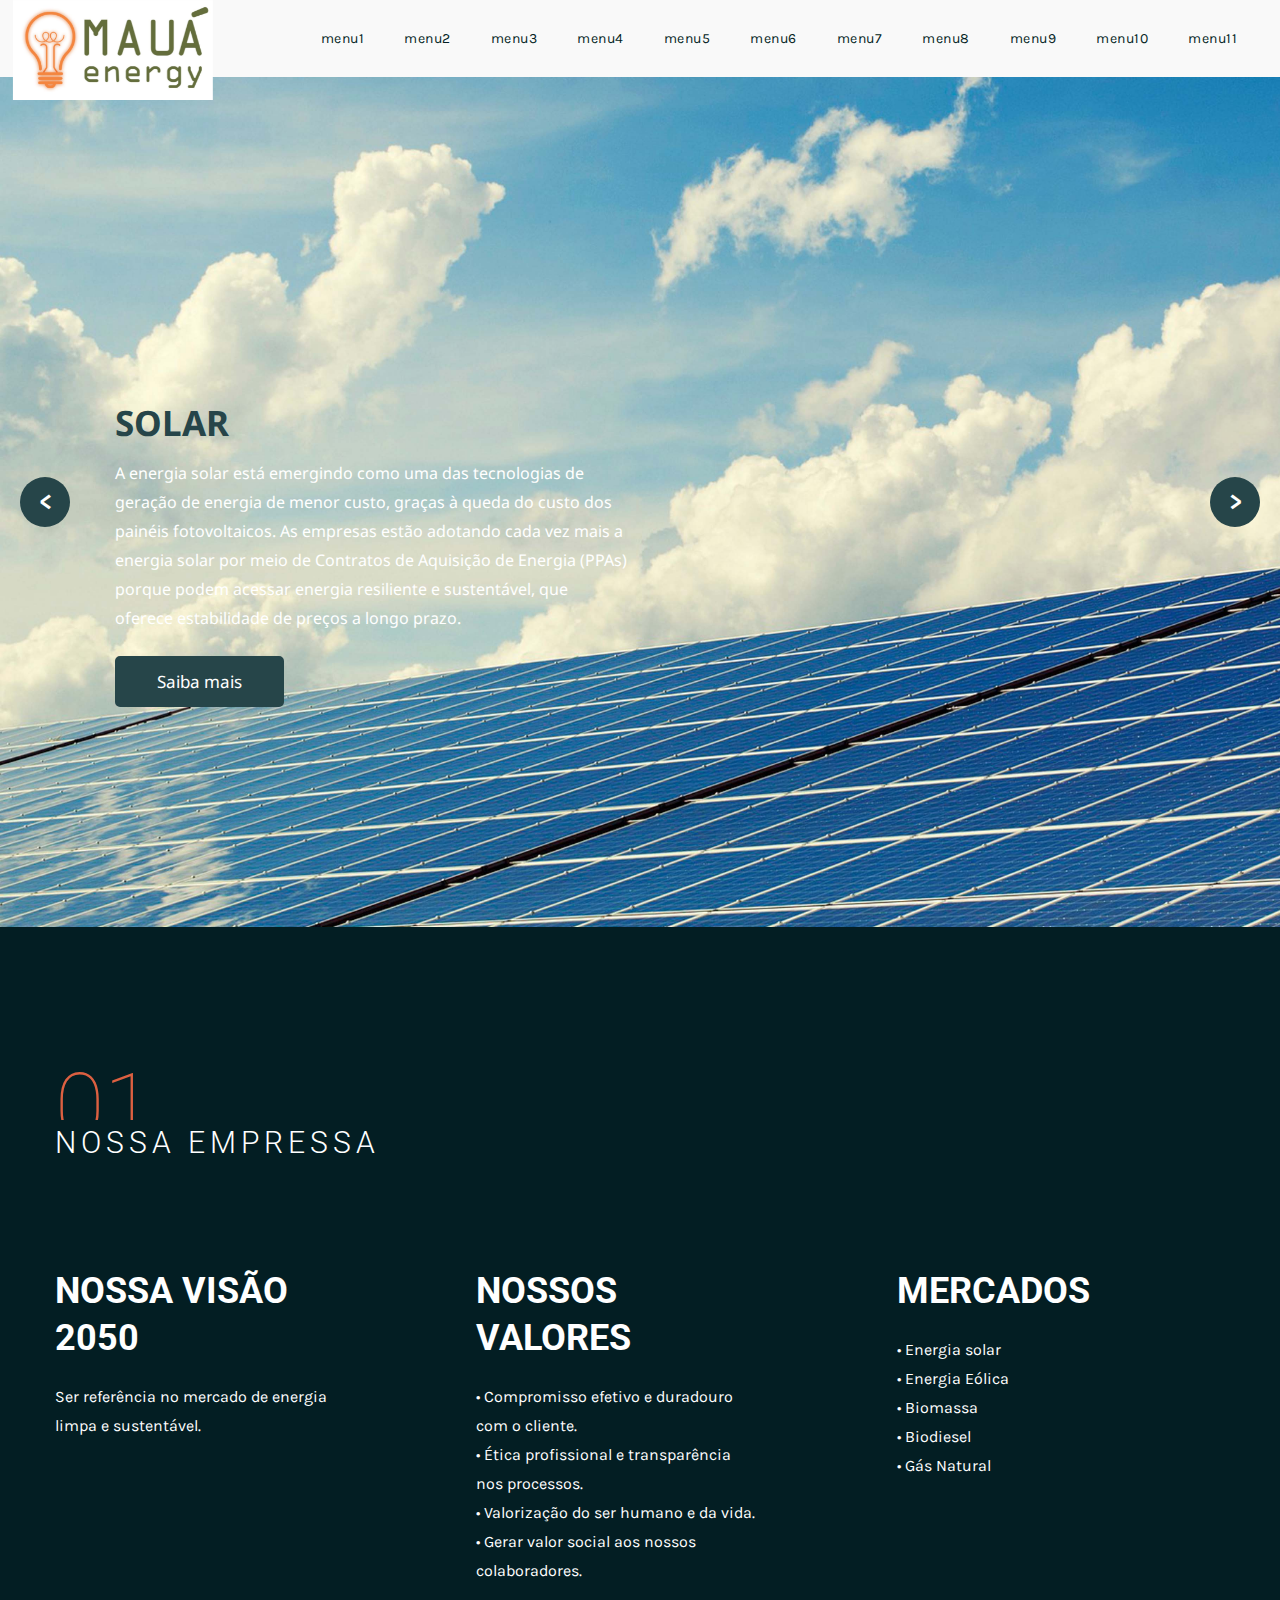
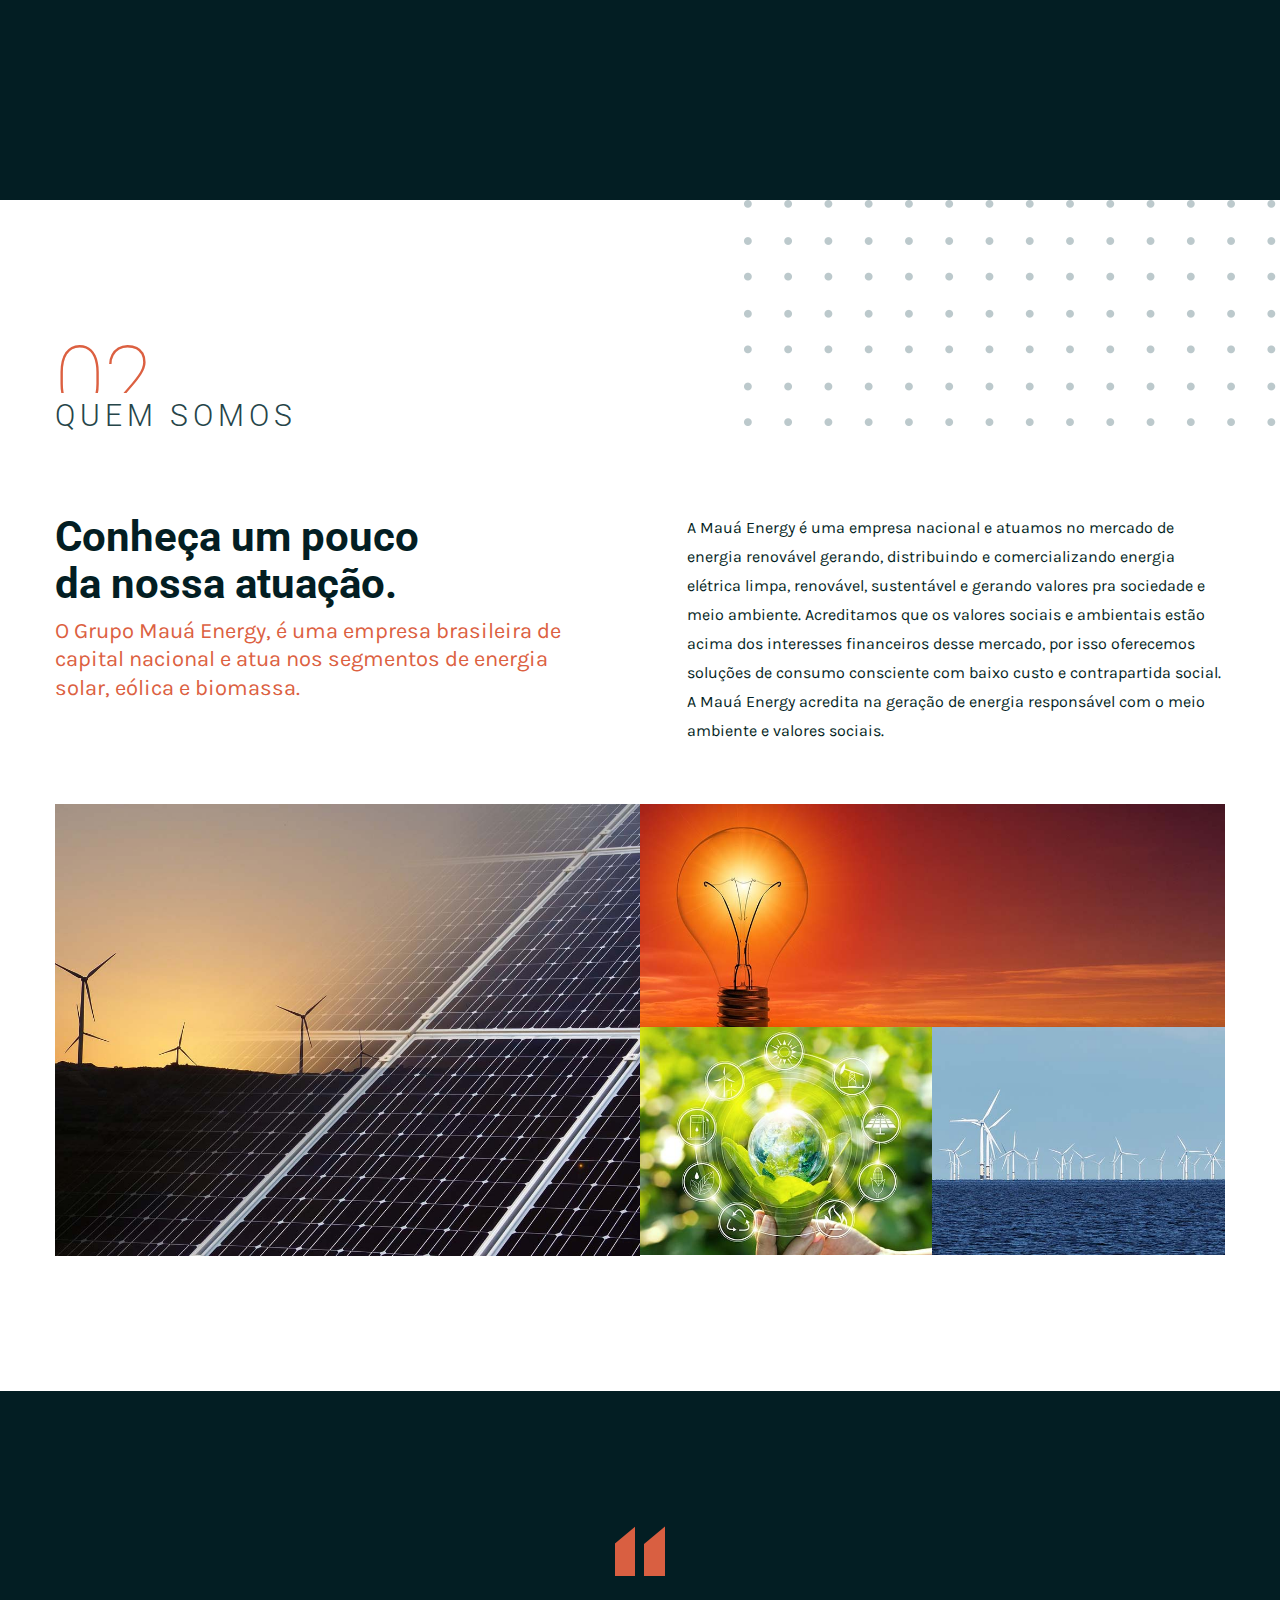
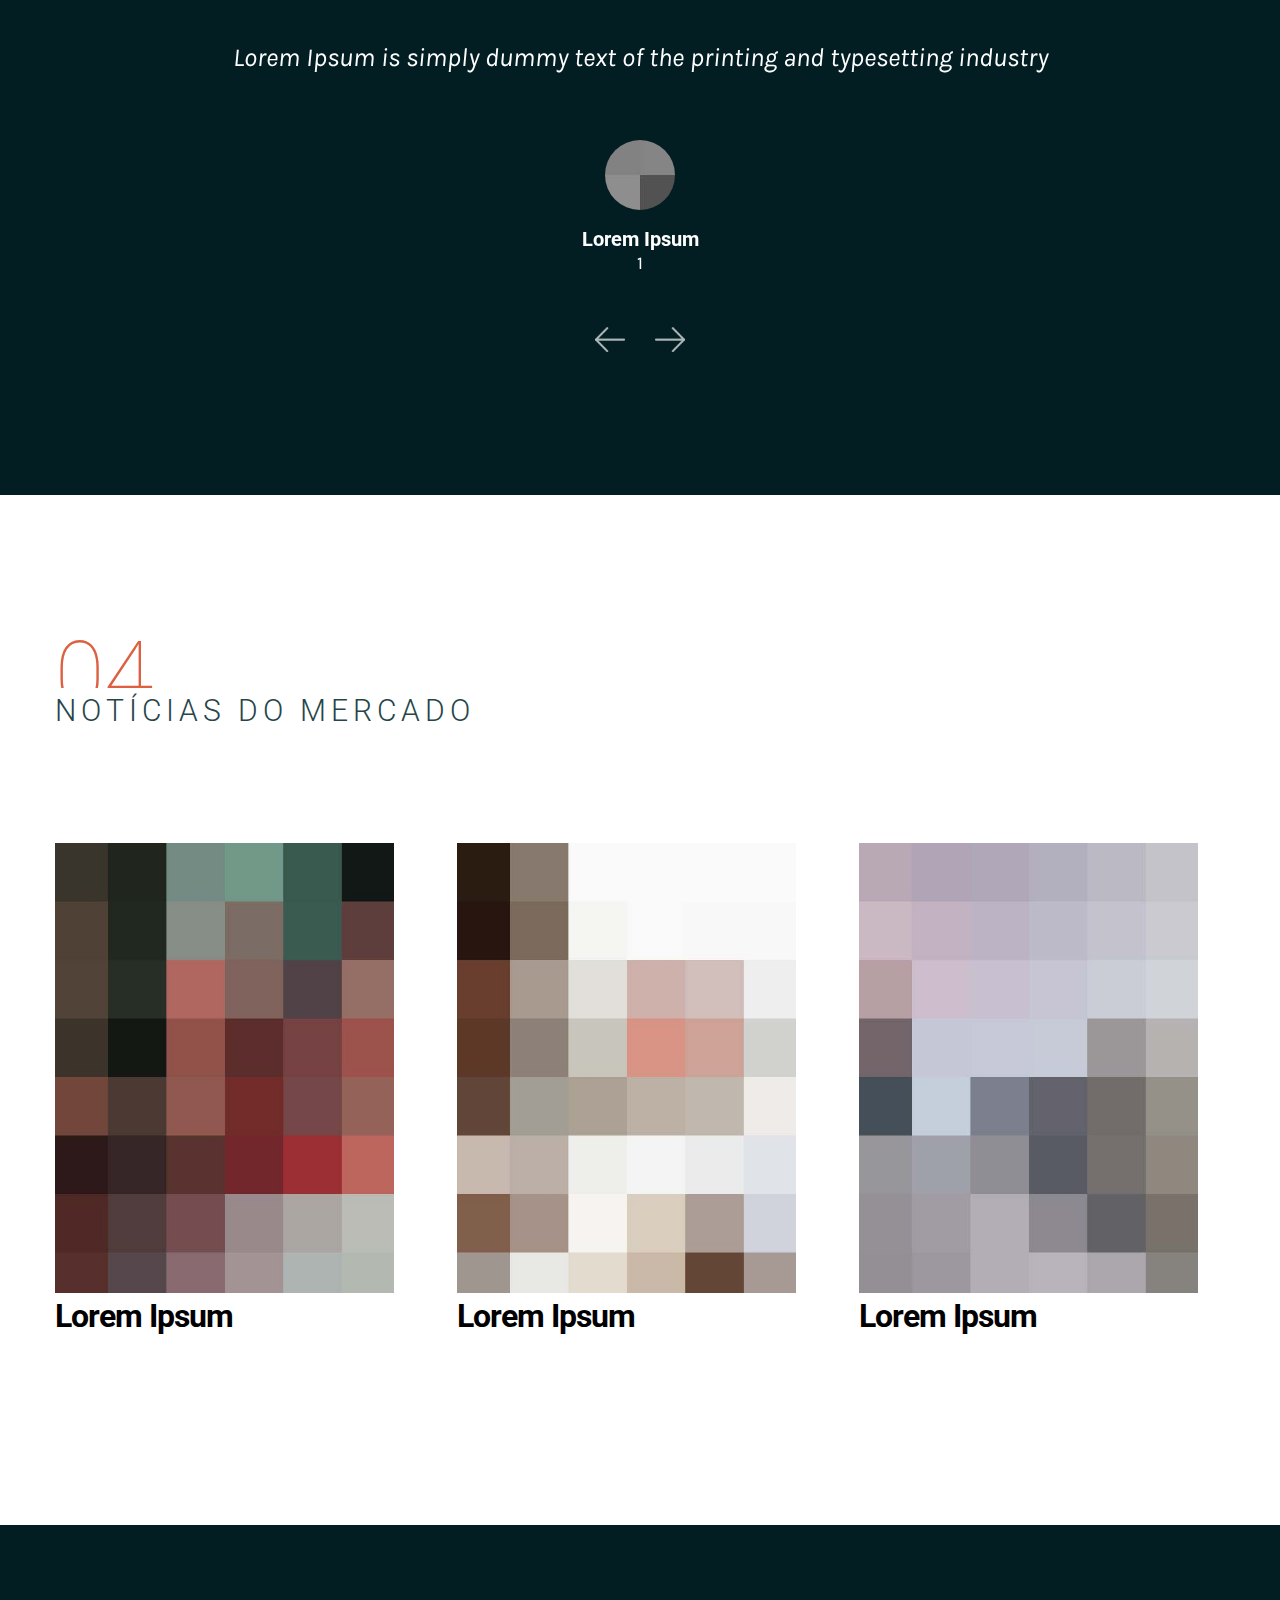
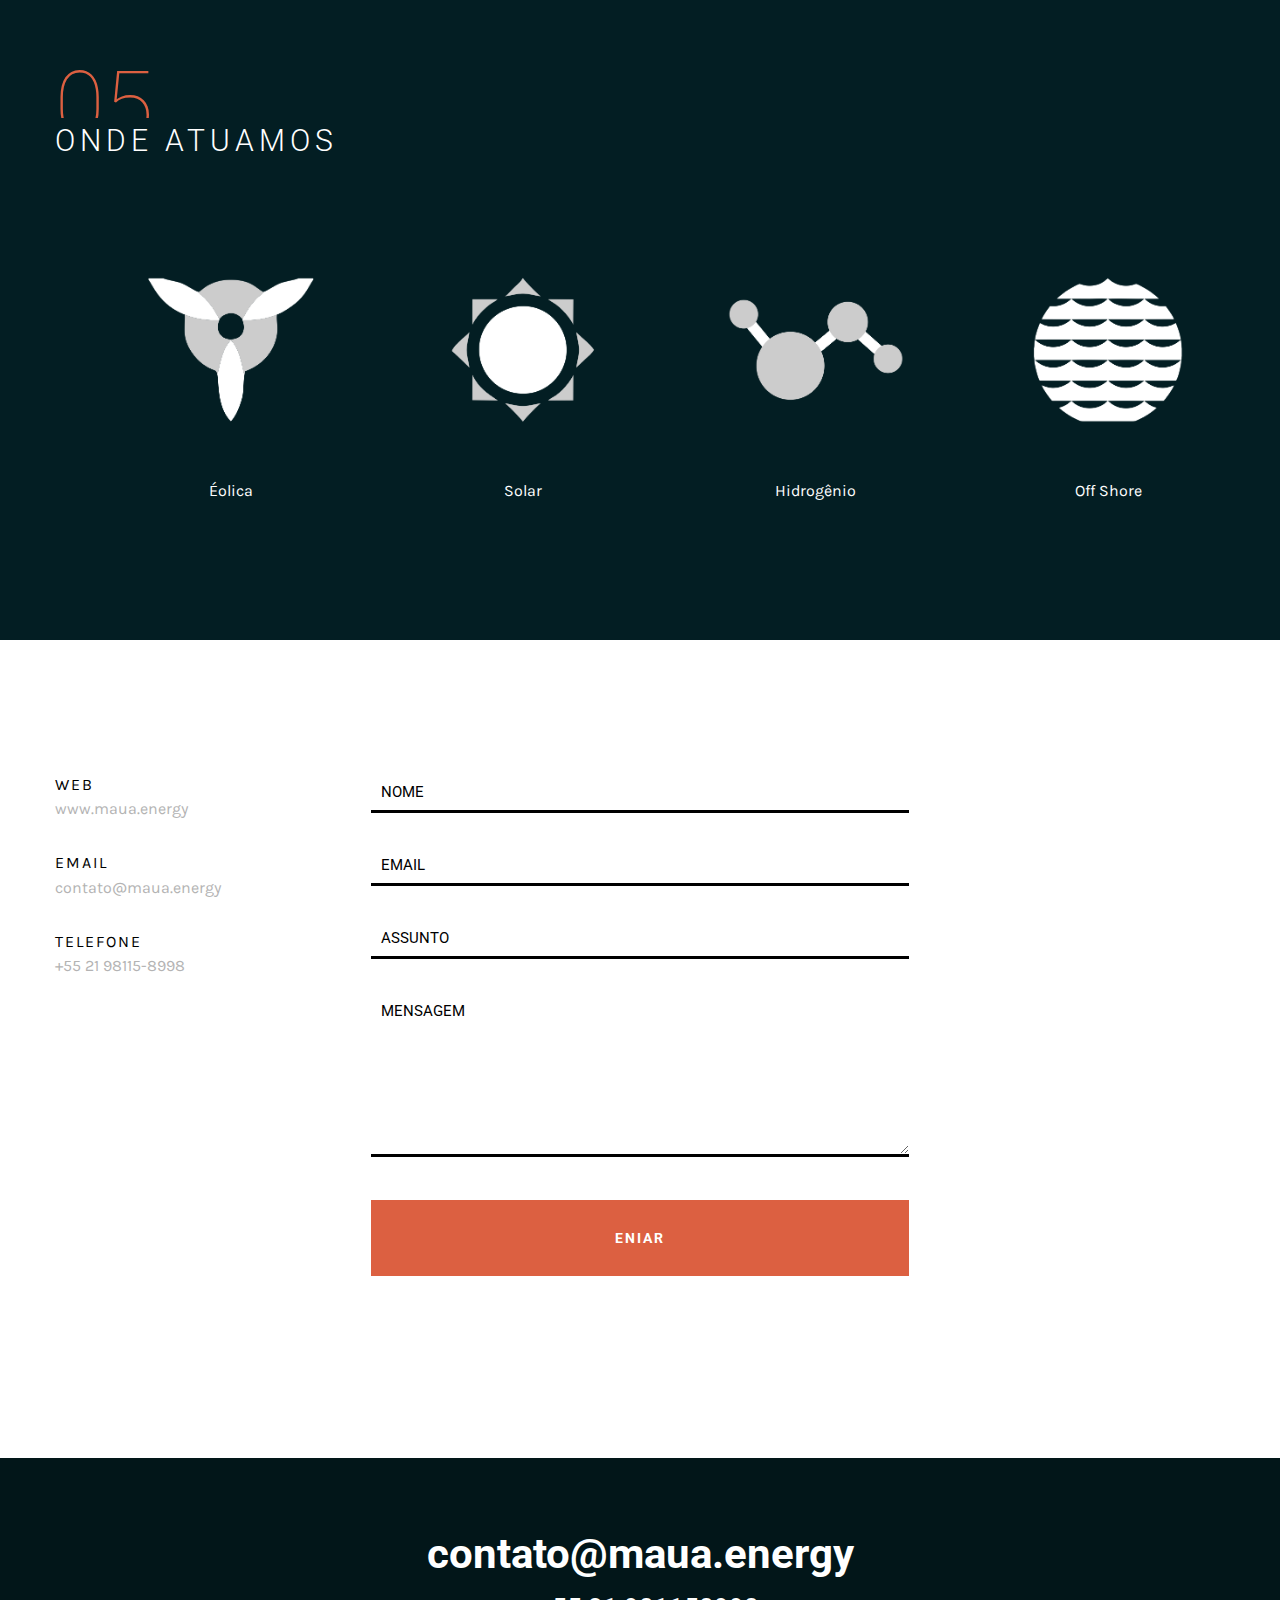
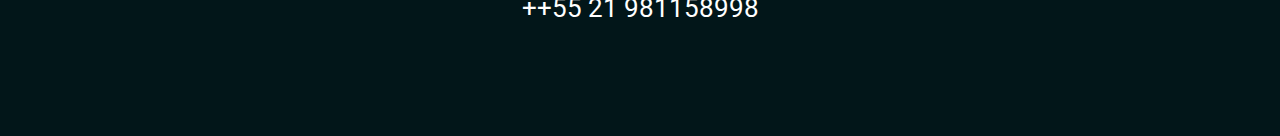
==== commit 554385c0: "at" ====
--- a/index.html
+++ b/index.html
@@ -1,7 +1,7 @@
 <!DOCTYPE HTML>
 <html lang="pt-BR">
     <head>
-        <title>index</title>
+        <title>MAUÁ - energy</title>
         <meta http-equiv="Content-Type" content="text/html; charset=UTF-8">
         <meta name="description" content="descrição aqui" />
         <meta name="keywords" content="keywords" />
@@ -116,10 +116,11 @@
         <div class="slide-container active">
             <div class="slide">
              <div class="contentproje">
-               <h3>Metaverso</h3>
-               <p>Lorem ipsum dolor sit amet consectetur adipisicing elit. Unde similique ipsam quibusdam inventore earum, quo assumenda, quam molestiae 
-                   laborum praesentium velit accusantium iure excepturi. Iste dolores id odit veritatis ex?</p>
-               <a href="https://ftd.com.br/" class="bntproj">Saiba mais</a>
+               <h3>SOLAR</h3>
+               <p>A energia solar está emergindo como uma das tecnologias de geração de energia de menor custo, graças à queda do custo dos painéis fotovoltaicos. As empresas estão adotando cada vez mais a energia solar por meio de Contratos de Aquisição de Energia (PPAs) porque podem acessar energia resiliente e sustentável, que oferece estabilidade de preços a longo prazo.
+
+</p>
+               <a href="#" class="bntproj">Saiba mais</a>
              </div>
             </div>
         </div>
@@ -127,11 +128,9 @@
         <div class="slide-container">
             <div class="slide">
              <div class="contentproje">
-               <h3>Metaverso</h3>
-               <p>Lorem ipsum dolor sit amet consectetur adipisicing elit. Sit aliquid assumenda eaque, inventore 
-                   pariatur molestias hic, aspernatur nihil ipsam eius magni incidunt? Incidunt eveniet non magnam 
-                   reprehenderit beatae doloribus soluta.</p>
-               <a href="https://ftd.com.br/" class="bntproj">Saiba mais</a>
+               <h3>EÓLICA</h3>
+               <p>Energia eólica é a eletricidade gerada pela força do vento. Ela responde por 8,6% da energia produzida no Brasil, ganhando cada vez mais espaço na matriz elétrica do país.</p>
+               <a href="#" class="bntproj">Saiba mais</a>
              </div>
             </div>
         </div>
@@ -139,11 +138,9 @@
         <div class="slide-container">
             <div class="slide">
              <div class="contentproje">
-               <h3>Metaverso</h3>
-               <p>Lorem ipsum dolor sit amet consectetur adipisicing elit. Eligendi eos, qui obcaecati nulla 
-                aliquid non iure autem, esse aliquam itaque rerum nostrum 
-                repudiandae! At eligendi quas provident omnis voluptatem. Dignissimos..</p>
-               <a href="https://www.escolasconectadas.org.br/cursos" class="bntproj">Saiba mais</a>
+               <h3>EÓLICA OFFSHORE</h3>
+               <p>A energia eólica offshore é a fonte de energia limpa e renovável que se obtém aproveitando a força do vento que sopra em alto-mar, onde este alcança uma velocidade maior e mais constante, devido à inexistência de barreiras.</p>
+               <a href="#" class="bntproj">Saiba mais</a>
              </div>
             </div>
         </div>
@@ -161,7 +158,7 @@
 
                         <div class="page-title-holder">
                             <p class="up-title-text">01</p>
-                            <h2 class="entry-title">Nossa empresa</h2>
+                            <h2 class="entry-title">NOSSA EMPRESSA</h2>
                             <p class="page-description"> </p>                            
                         </div>
 
@@ -233,11 +230,11 @@
 
                             <div class="one_half ">
                                 <h3 class="medium-text">
-                                    QUEM SOMOS<br> 
-                                    Lorem Ipsum is simply
+                                    Conheça um pouco <br> 
+                                    da nossa atuação.
                                 </h3>
                                 <p class="small-text">
-                                    Lorem Ipsum is simply dummy text of the printing.
+                                    O Grupo Mauá Energy, é uma empresa brasileira de capital nacional e atua nos segmentos de energia solar, eólica e biomassa.
                                 </p>
                             </div>
 
@@ -461,18 +458,18 @@
 
                         <div class="row">
   <figure  class="coluna">
-    <img src="images/sk_01.png" alt="descrição da imagem" style="width:70%"><figcaption>Éolica</figcaption>
+    <img src="images/sk_01.png" alt="descrição da imagem" style="width:100%"><figcaption>Éolica</figcaption>
   </figure >
   <figure  class="coluna">
-    <img src="images/sk_02.png" alt="descrição da imagem" style="width:70%"><figcaption>Solar</figcaption>
+    <img src="images/sk_02.png" alt="descrição da imagem" style="width:100%"><figcaption>Solar</figcaption>
 
   </figure >
   <figure  class="coluna">
-    <img src="images/sk_03.png" alt="descrição da imagem" style="width:70%"><figcaption>Hidrogênio</figcaption>
+    <img src="images/sk_03.png" alt="descrição da imagem" style="width:100%"><figcaption>Hidrogênio</figcaption>
 
   </figure >
     <figure  class="coluna">
-    <img src="images/sk_04.png" alt="descrição da imagem" style="width:70%"><figcaption>Off Shore</figcaption>
+    <img src="images/sk_04.png" alt="descrição da imagem" style="width:100%"><figcaption>Off Shore</figcaption>
 
   </figure >
 </div>
@@ -480,9 +477,12 @@
 <style>
 .coluna{
   float: left;
-  width: 25%;
+  width: 20%;
   color: #FFFFFF;
-  text: center;}
+  text: center;
+  padding-left: 5%;
+}
+
 .row::after {
   content: "";
   clear: both;
@@ -493,6 +493,12 @@
   .column {
     width: 100%;
   }
+}
+.coluna figcaption {
+    text-align:center;  
+}
+.coluna img {
+    text-align:center;  
 }
 </style>
 
--- a/style.css
+++ b/style.css
@@ -567,8 +567,8 @@
 }
 
 .header-logo img {
-    width: 57px;
-    height: 122px;
+    width: 200px;
+    
 }
 
 .menu-holder {
@@ -927,7 +927,7 @@
 
 .grid-item a.item-link:hover:after, 
 .grid-item a.item-link:hover .portfolio-text-holder {
-    opacity: 1;
+    opacity: 0.8;
 }
 
 .more-posts-portfolio-holder {
@@ -941,7 +941,7 @@
 
 .more-posts-portfolio-holder.hide {
     visibility: hidden;
-    opacity: 0;
+    opacity: 0.5;
     pointer-events: none;
     cursor: default;
 }
@@ -973,7 +973,7 @@
 
 .portfolio-load-content-holder.show {
     transform: translateY(0);
-    opacity: 1;
+    opacity: 0;
 }
 
 .portfolio-load-content-holder.show.viceversa {
@@ -1002,7 +1002,7 @@
 
 .grid-item a.item-link.loading-portfolio-item-content:after, 
 .ajax-portfolio.loading-portfolio-item-content .portfolio-text-holder {
-    opacity: 1;
+    opacity: 0.5;
 }
 
 .close-icon {
@@ -2172,10 +2172,13 @@
 }
 }
 
+/* ===================================
+    16. Banner CSS
+====================================== */
 
 .containerproje .slide-container .slide .contentproje h3{
     font-size: 35px;
-    color: #f4a6fe;
+    color: #264549;
     font-family: 'Noto Sans', sans-serif;
 }
 
@@ -2191,24 +2194,25 @@
 .containerproje .slide-container .slide .contentproje .bntproj{
     margin-top: 10px;
     display: inline-block;
-    background: #8932c3;
+    background: #264549;
     color: #ffffff;
     font-size: 17px;
     padding: 9px 40px;
     border-radius: 5px;
-    border: 2px solid #8932c3;
+    border: 2px solid #264549;
     font-family: 'Noto Sans', sans-serif;
     text-decoration: none;
 }
 
 .containerproje .slide-container .slide .contentproje .bntproj:hover{
-    background: #a355d7;
-    border: 2px solid #a355d7;
+    background: #dc6041;
+    border: 2px solid #dc6041;
     color: #ffffff;
 }
 
 .containerproje .slide-container{
     display: none;
+    height: 850px;
 }
 
 .containerproje .slide-container.active{
@@ -2220,7 +2224,7 @@
     background-size:cover;
     background-repeat: no-repeat;
     width: 100vw;
-    height: 100vh;
+    height: 50vh;
 }
 
 .containerproje .slide-container:nth-child(2) .slide{
@@ -2228,7 +2232,7 @@
     background-size:cover;
     background-repeat: no-repeat;
     width: 100vw;
-    height: 100vh;
+    height: 50vh;
 }
 
 .containerproje .slide-container:nth-child(3) .slide{
@@ -2236,7 +2240,7 @@
     background-size:cover;
     background-repeat: no-repeat;
     width: 100vw;
-    height: 100vh;
+    height: 90vh;
 }
 
 .containerproje #prev, 
@@ -2245,7 +2249,7 @@
     top:50%;
     transform: translateY(-50%);
     color: #ffffff;
-    background: #890873;
+    background: #264549;
     height: 50px;
     width: 50px;
     line-height: 50px;
@@ -2258,7 +2262,7 @@
 
 .containerproje #prev:hover, 
 .containerproje #next:hover{
-    background: #ee7bd3;
+    background: #dc6041;
 }
 .containerproje #prev{
     left: 20px;
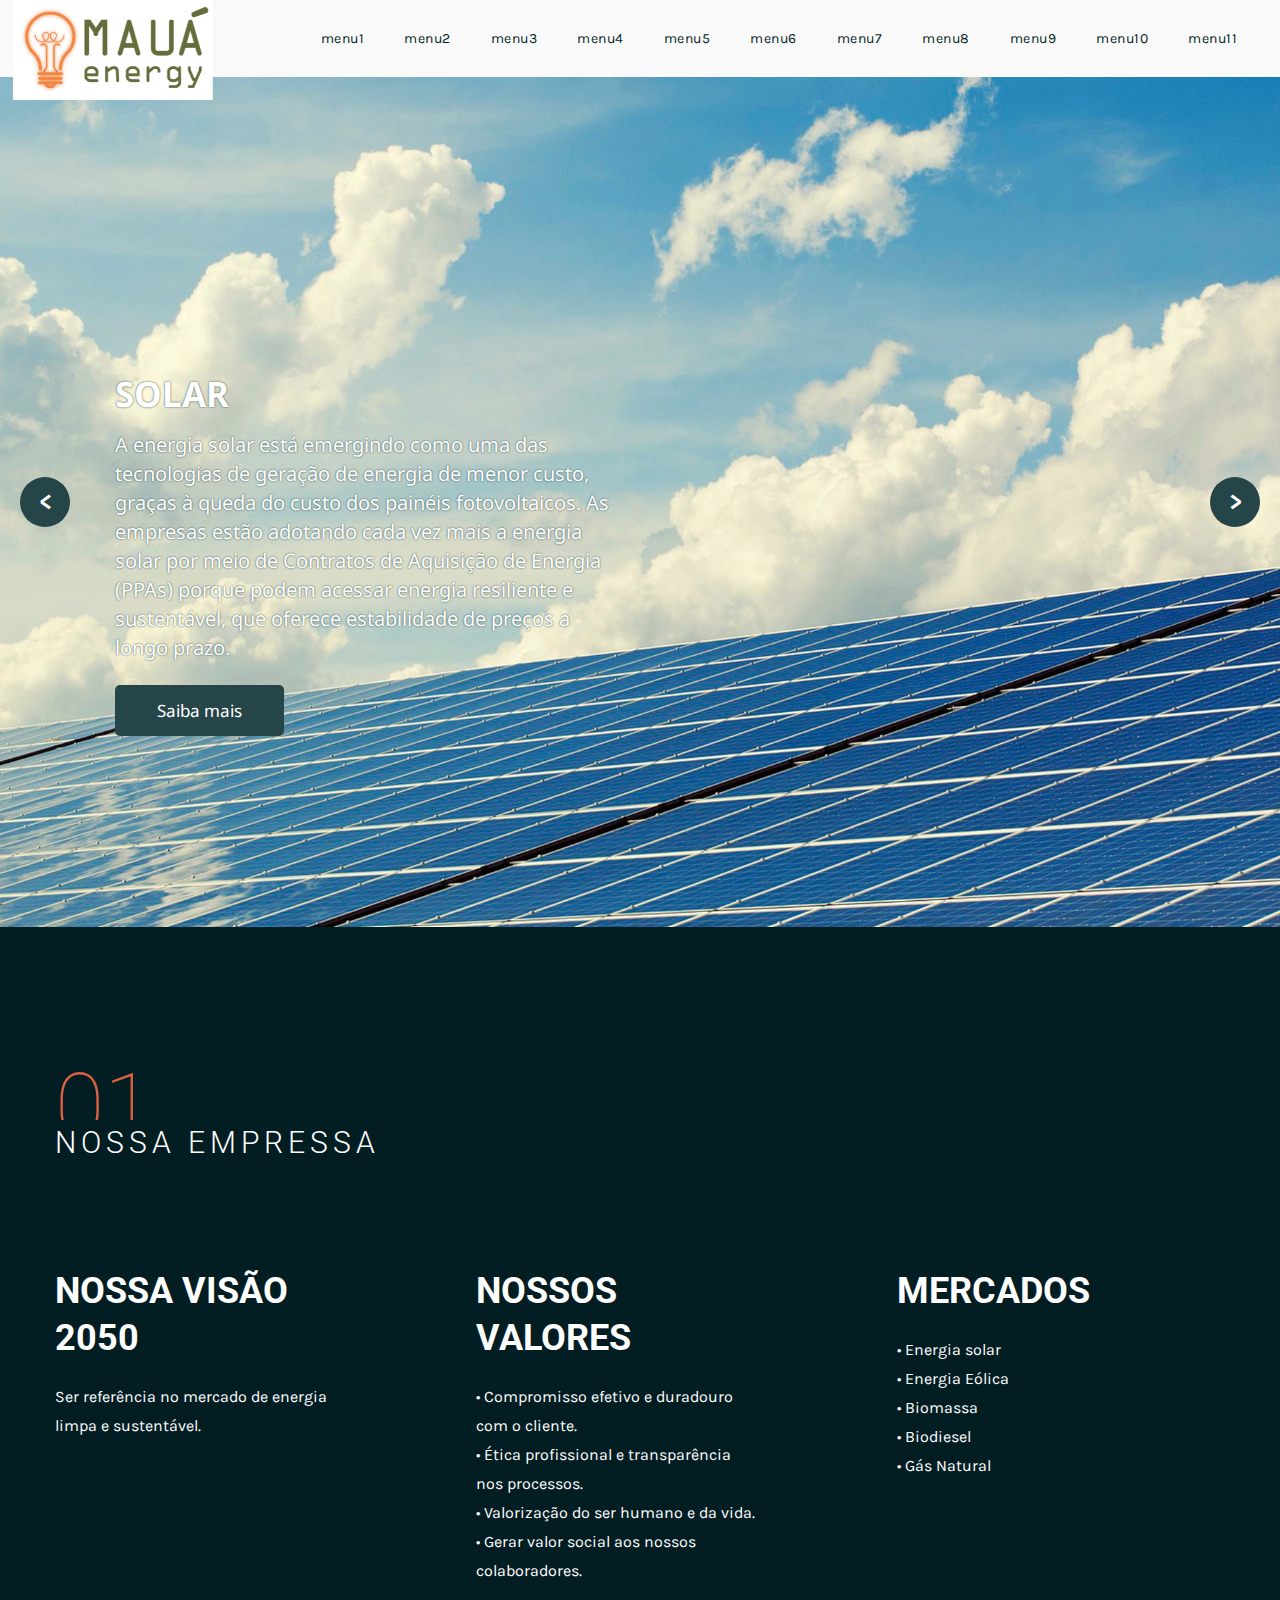
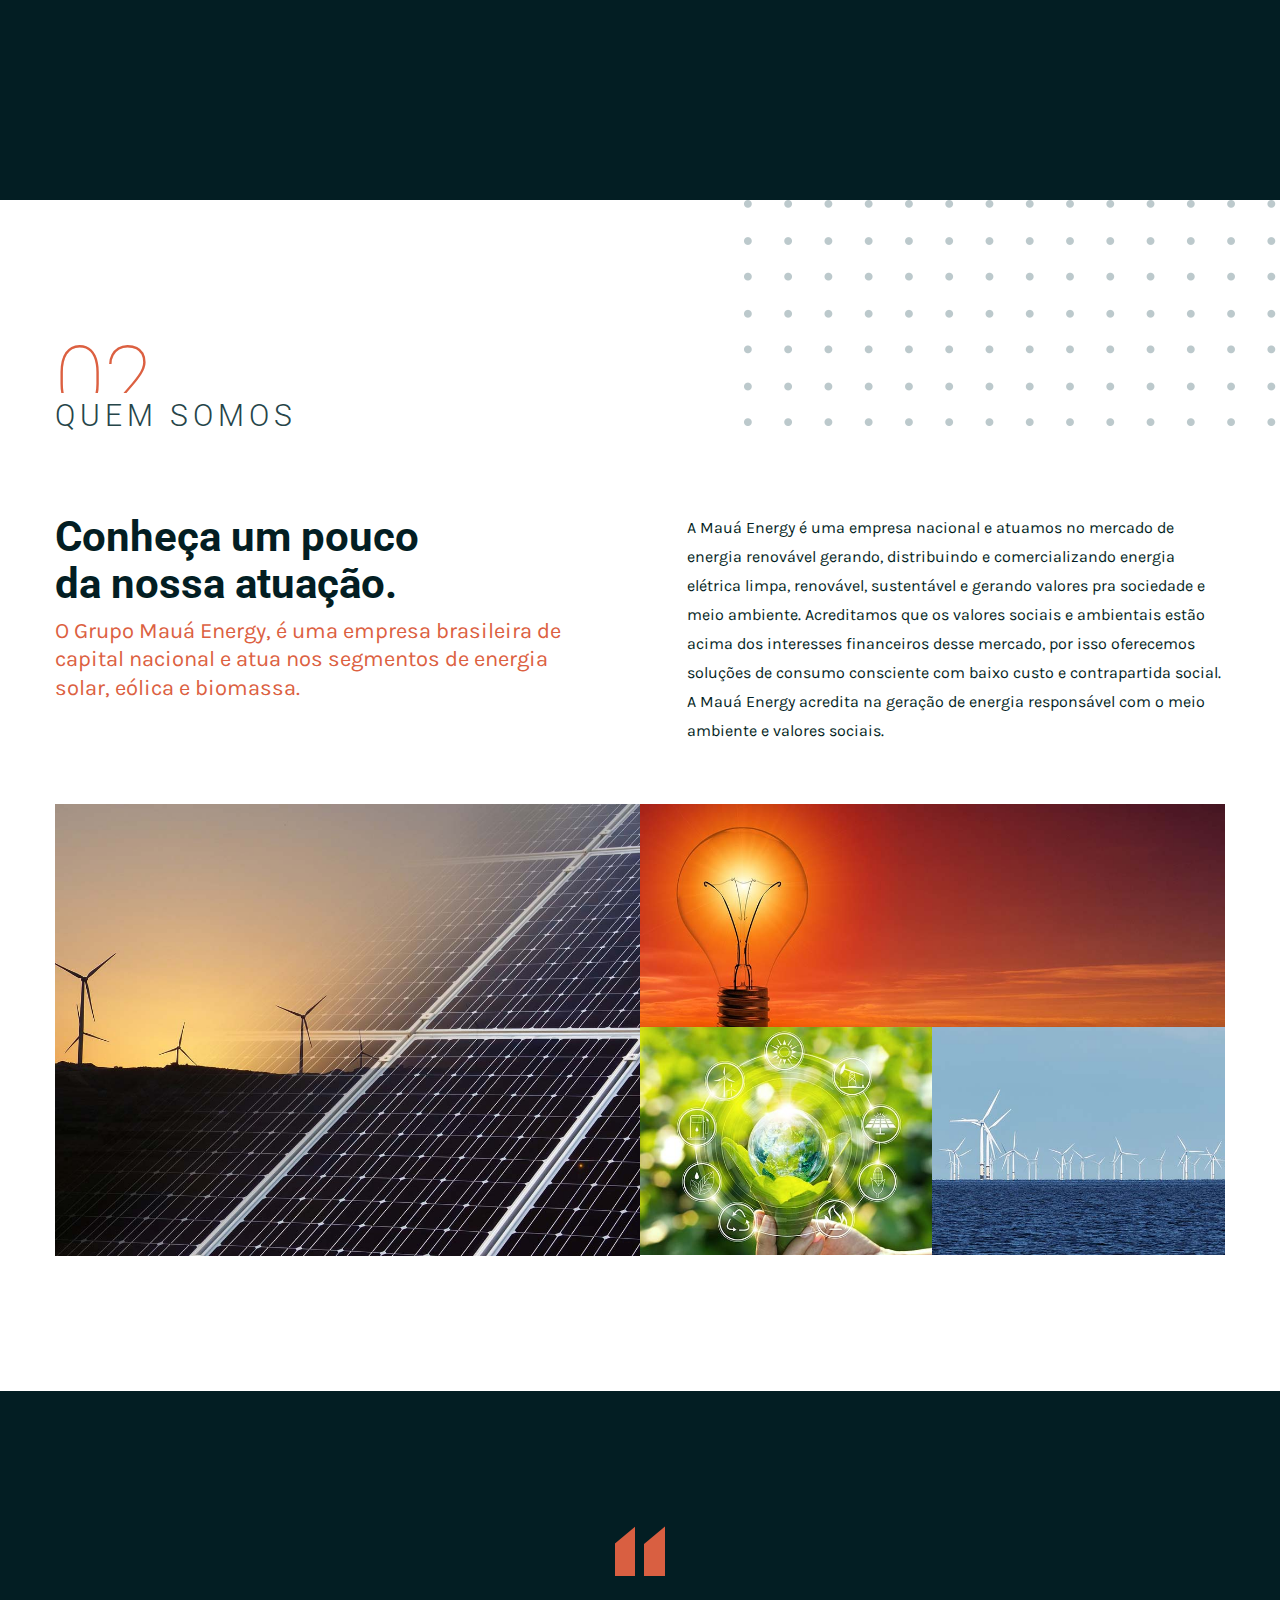
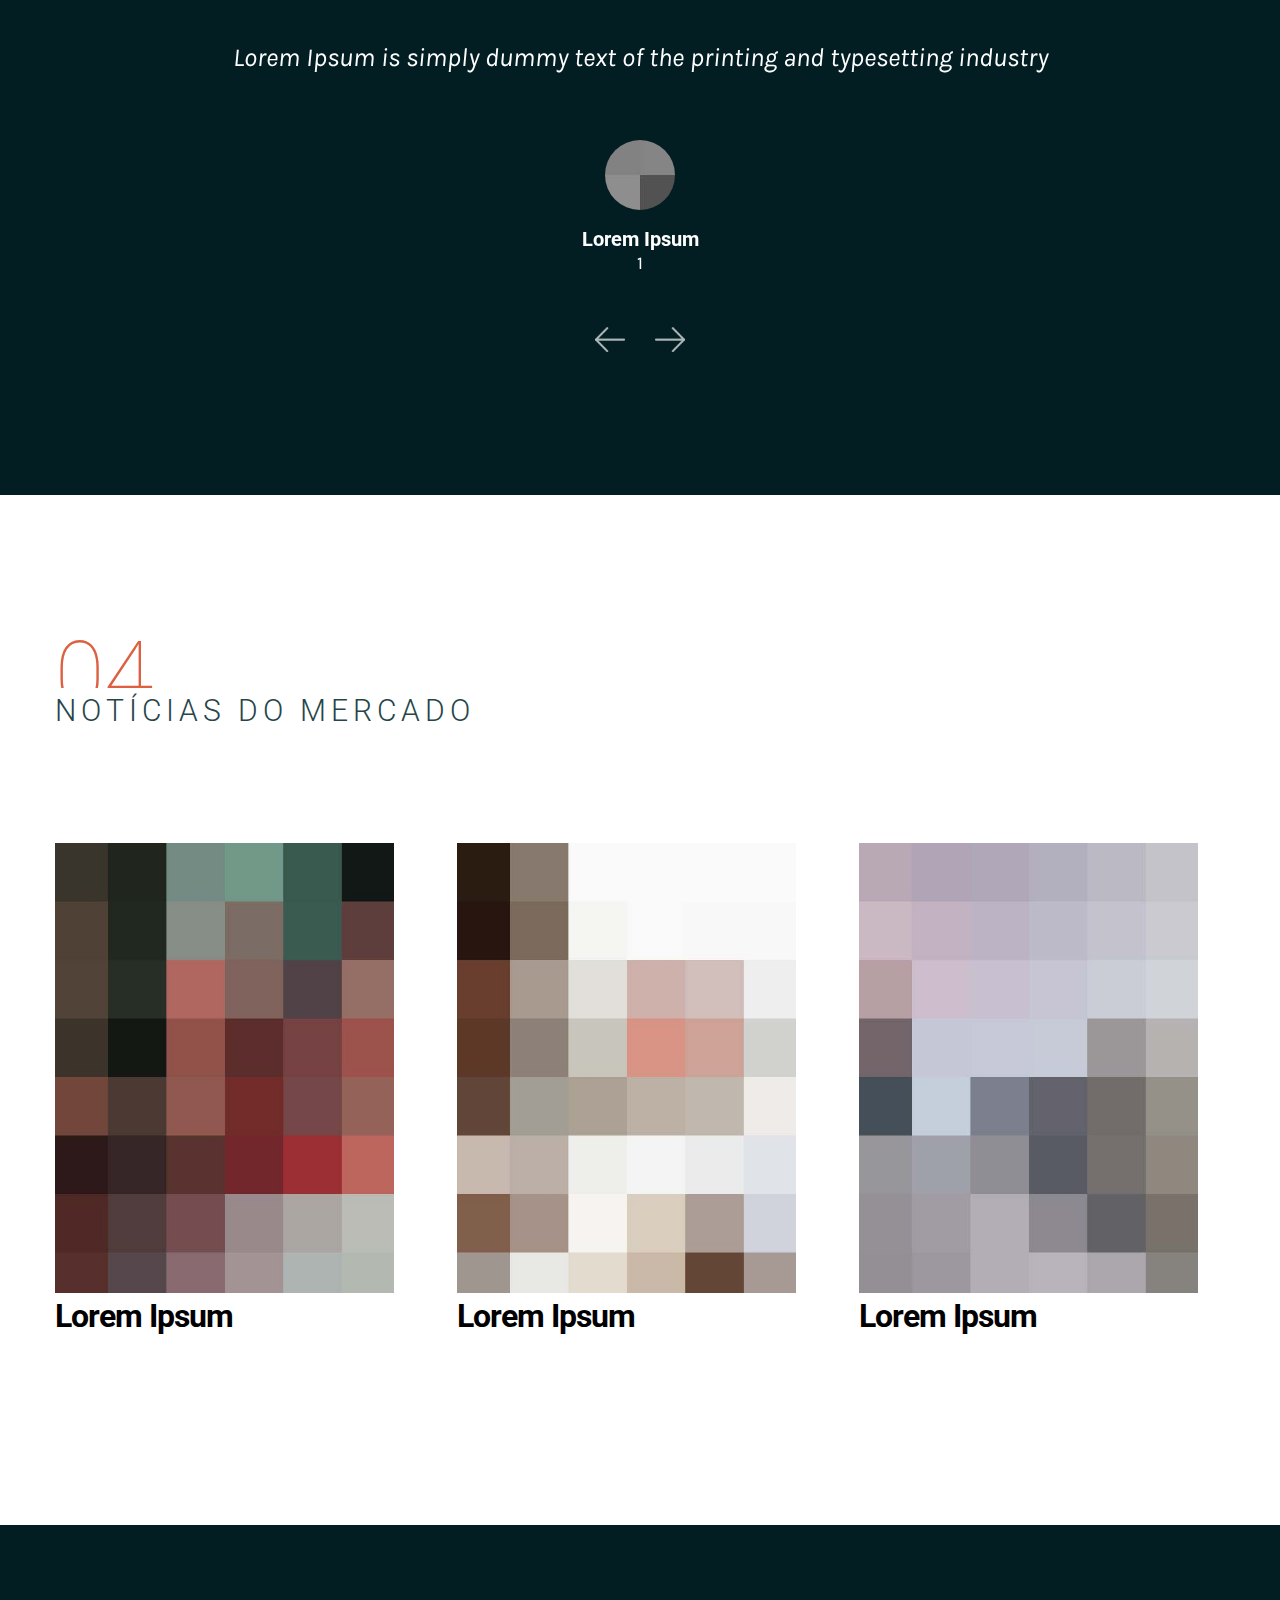
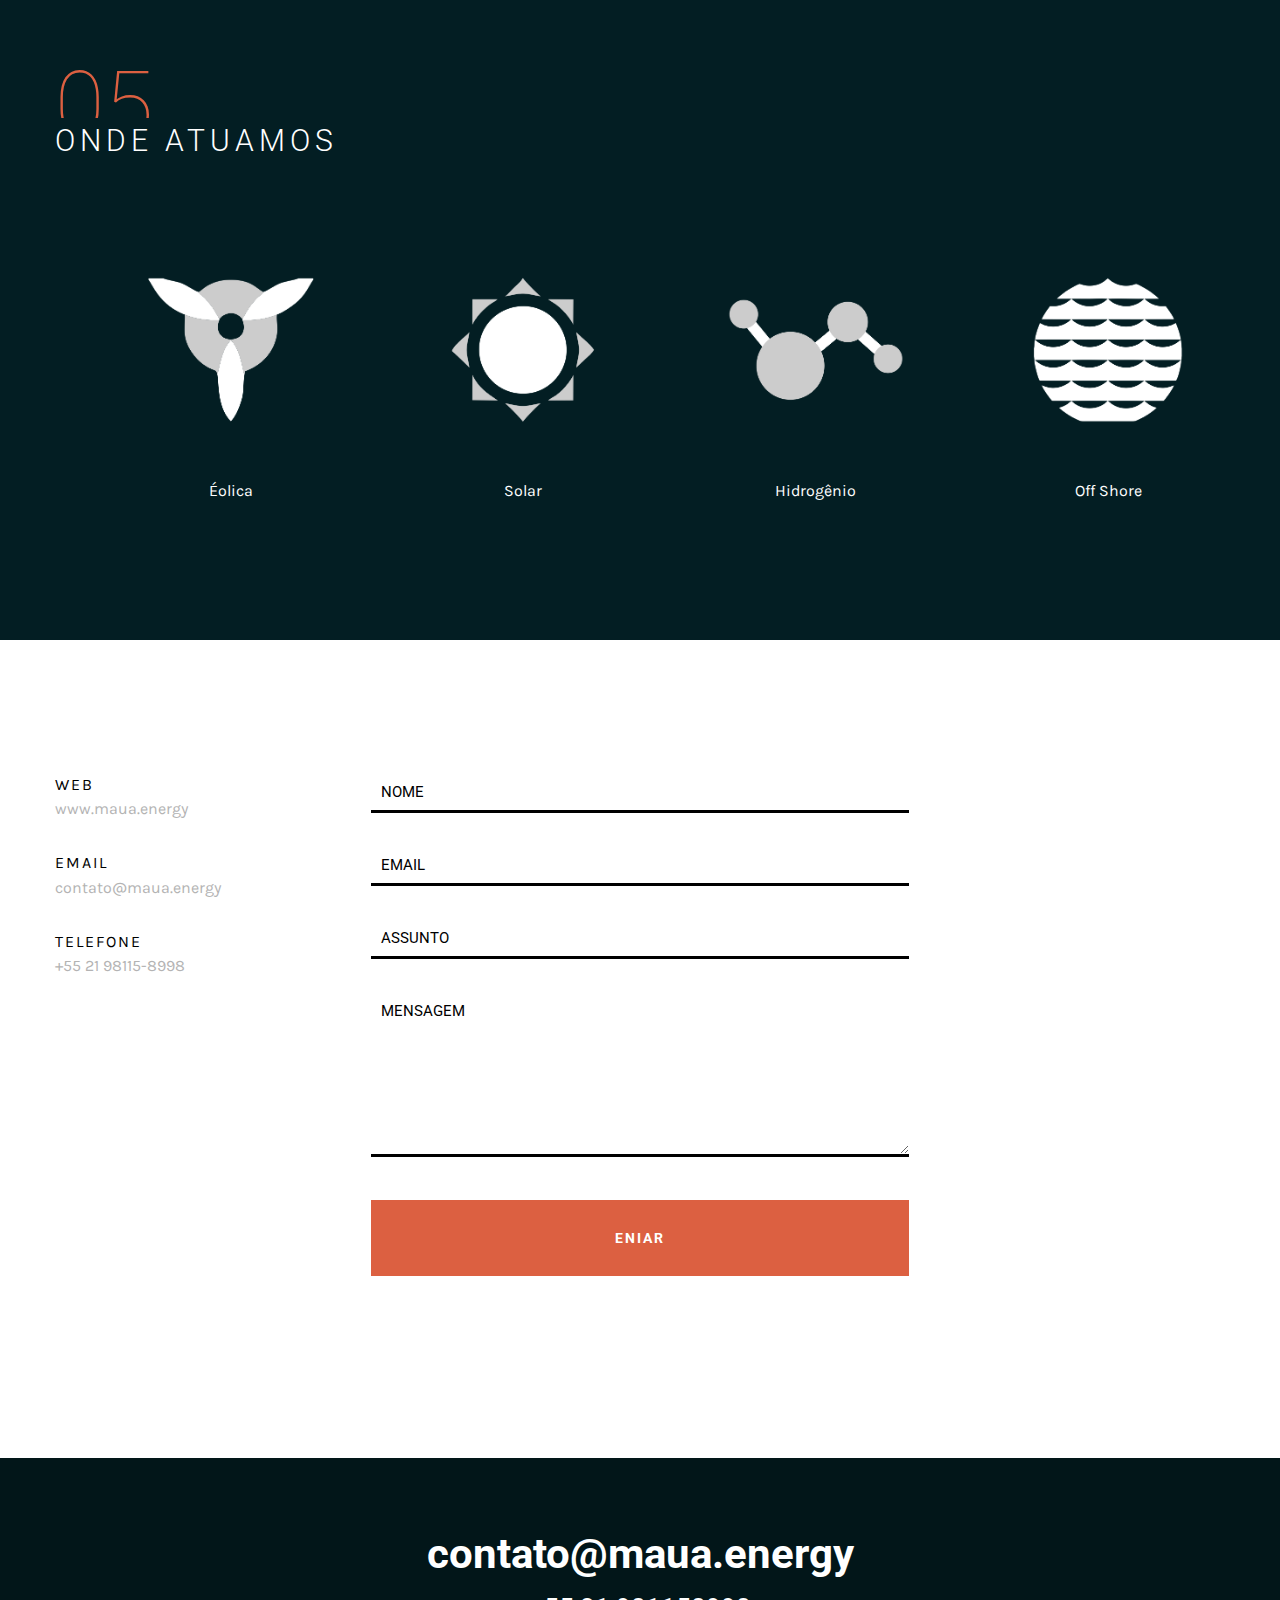
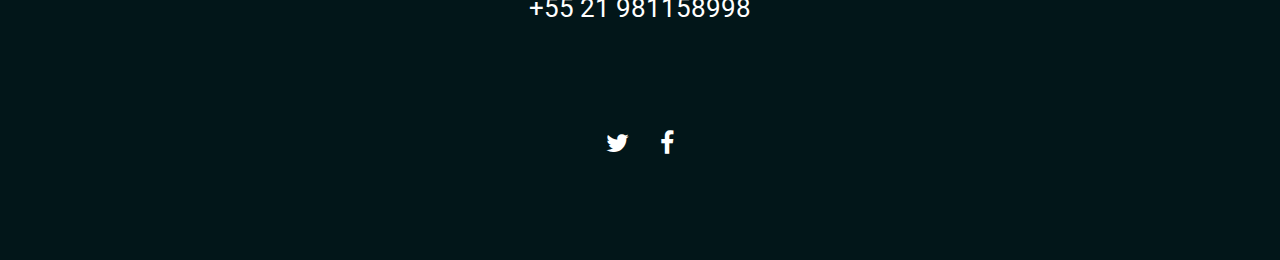
==== commit 18888d10: "." ====
--- a/index.html
+++ b/index.html
@@ -1098,25 +1098,25 @@
                     </div>
 
                     <div class="footer-phone">            
-                        <a href="tel:5521981158998">++55 21 981158998</a>               
-                    </div>
-
-                    <!--<div class="social-holder">
+                        <a href="tel:5521981158998">+55 21 981158998</a>               
+                    </div>
+
+                    <div class="social-holder">
                         <a href="#">
                             <span class="fa fa-twitter"></span>
                         </a>
                         <a href="#">
                             <span class="fa fa-facebook"></span>
                         </a>
-                        <a href="#">
+                       <!-- <a href="#">
                             <span class="fa fa-behance"></span>
                         </a>
                         <a href="#">
                             <span class="fa fa-dribbble"></span>
-                        </a> 
-                    </div>
-
-                    <div class="copyright-holder">
+                        </a> -->
+                    </div>
+
+                    <!--<div class="copyright-holder">
                         © 2019 Meelo HTML Template by <a href="https://.com">CocoBasic</a>            
                     </div>-->
                 </div>
--- a/style.css
+++ b/style.css
@@ -2088,8 +2088,8 @@
 }
 
 .footer-logo img {
-    width: 57px;
-    height: 122px;
+    
+    height: 100px;
     margin-bottom: 70px;
 }
 
@@ -2178,16 +2178,20 @@
 
 .containerproje .slide-container .slide .contentproje h3{
     font-size: 35px;
-    color: #264549;
+    color: #fff;
     font-family: 'Noto Sans', sans-serif;
+    text-shadow: 0px 0px 2px #264549;
+        
 }
 
 .containerproje .slide-container .slide .contentproje p{
-    font-size: 16px;
+    font-size: 20px;
     color: #ffffff;
     font-family: 'Noto Sans', sans-serif;
     width: 40%;
     height: 10%;
+     text-shadow: 0px 0px 2px #264549;
+
 
 }
 
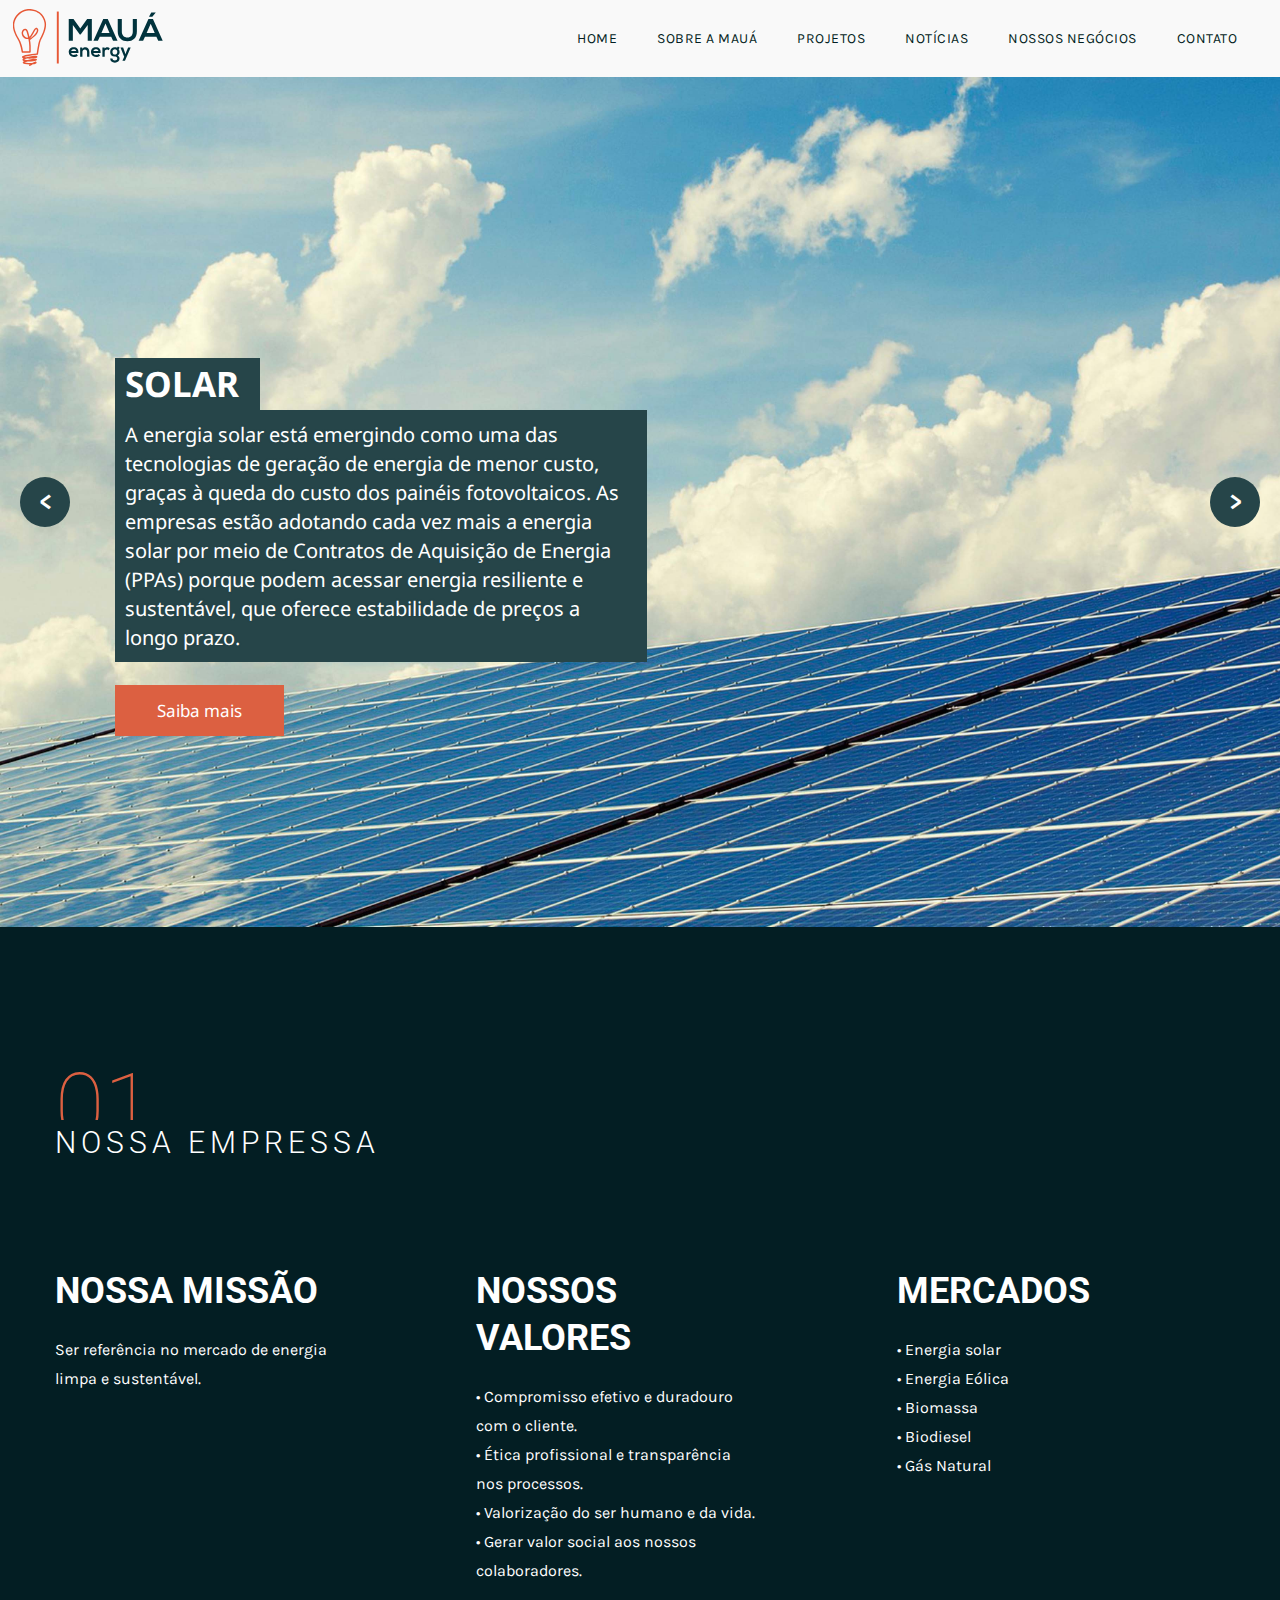
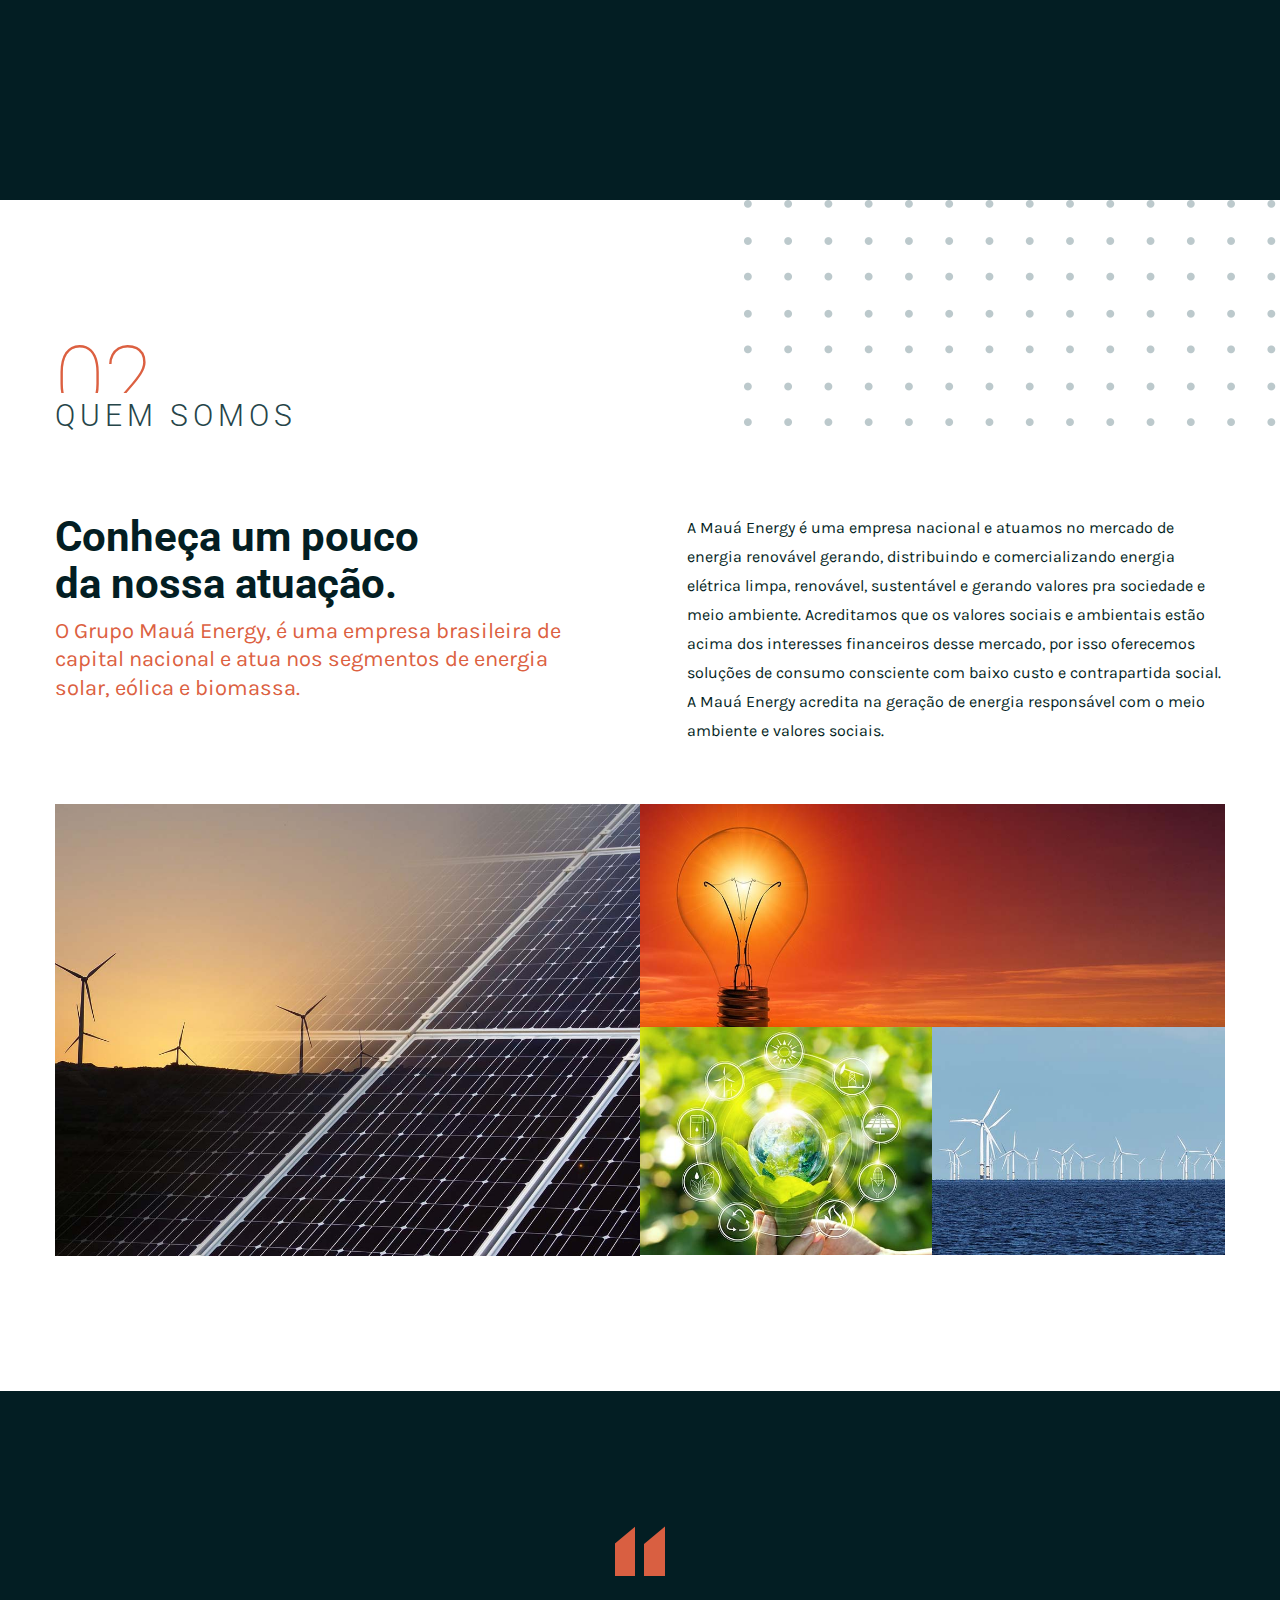
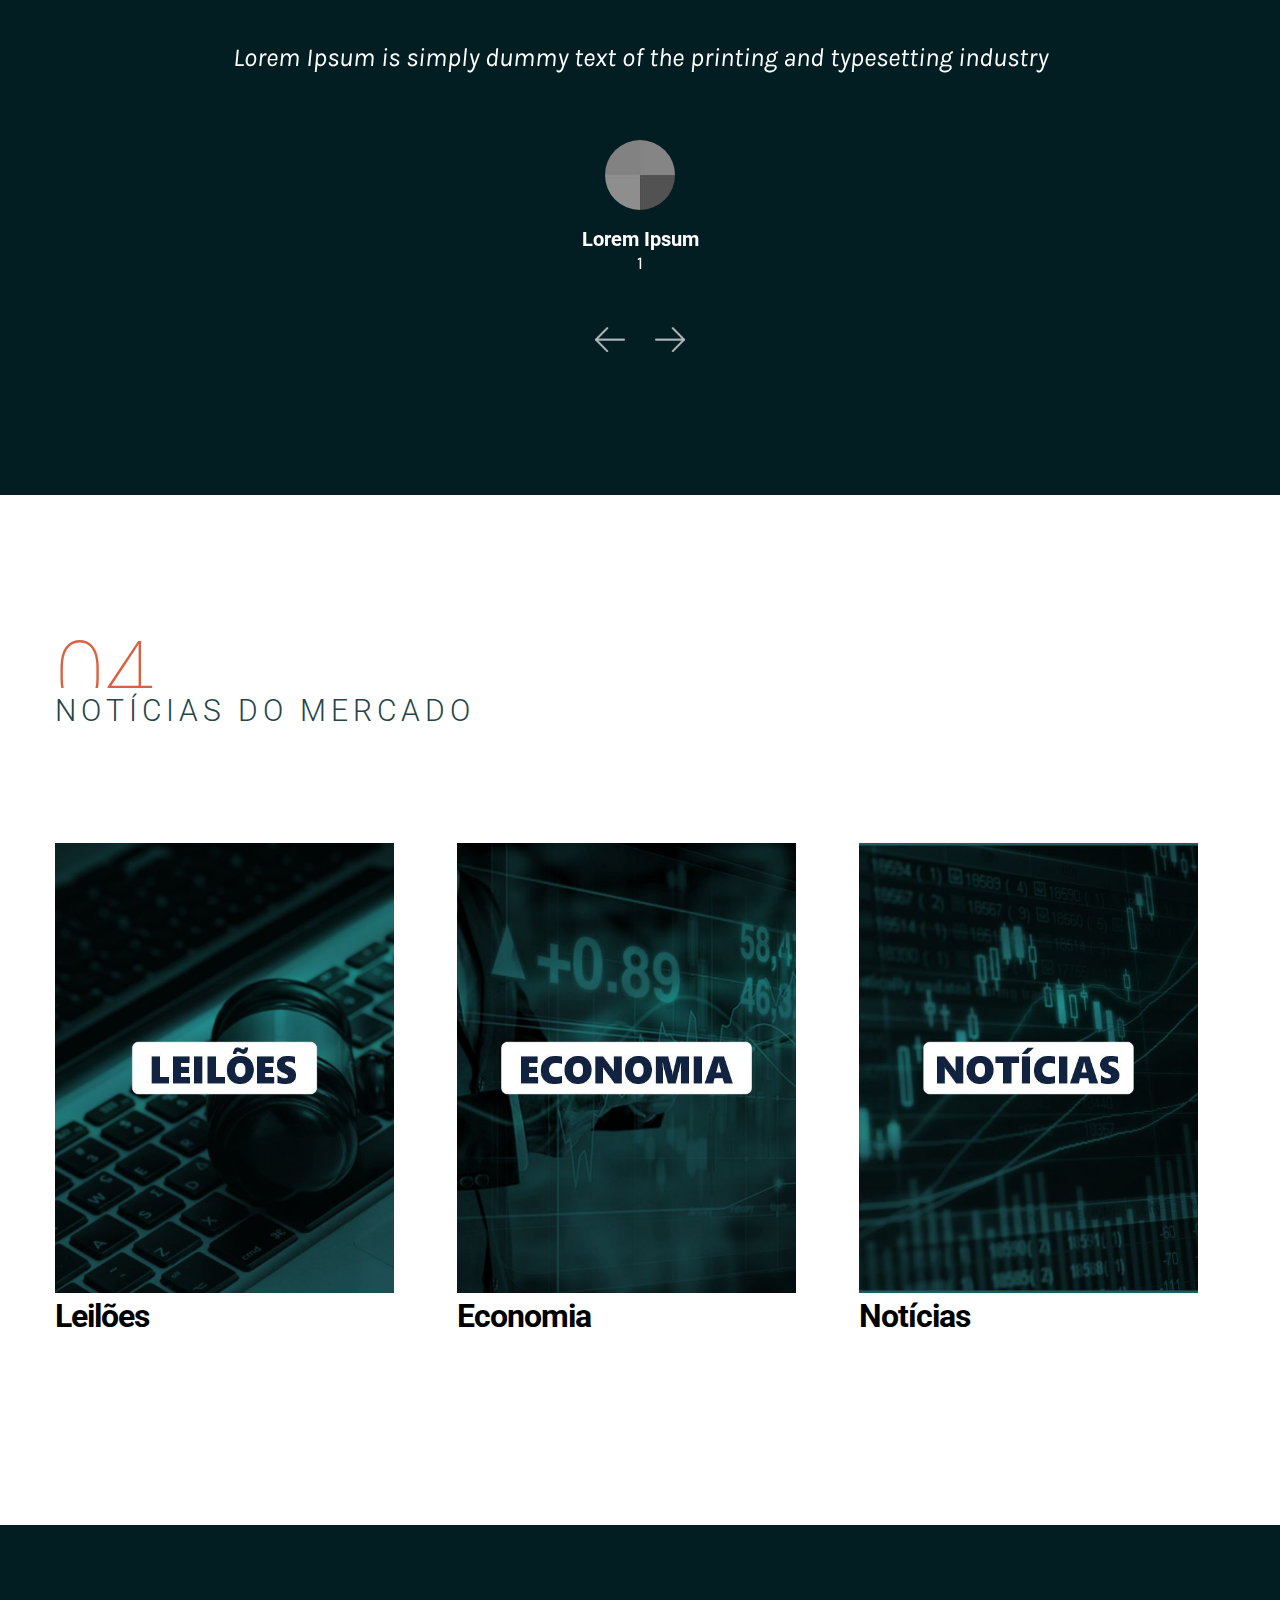
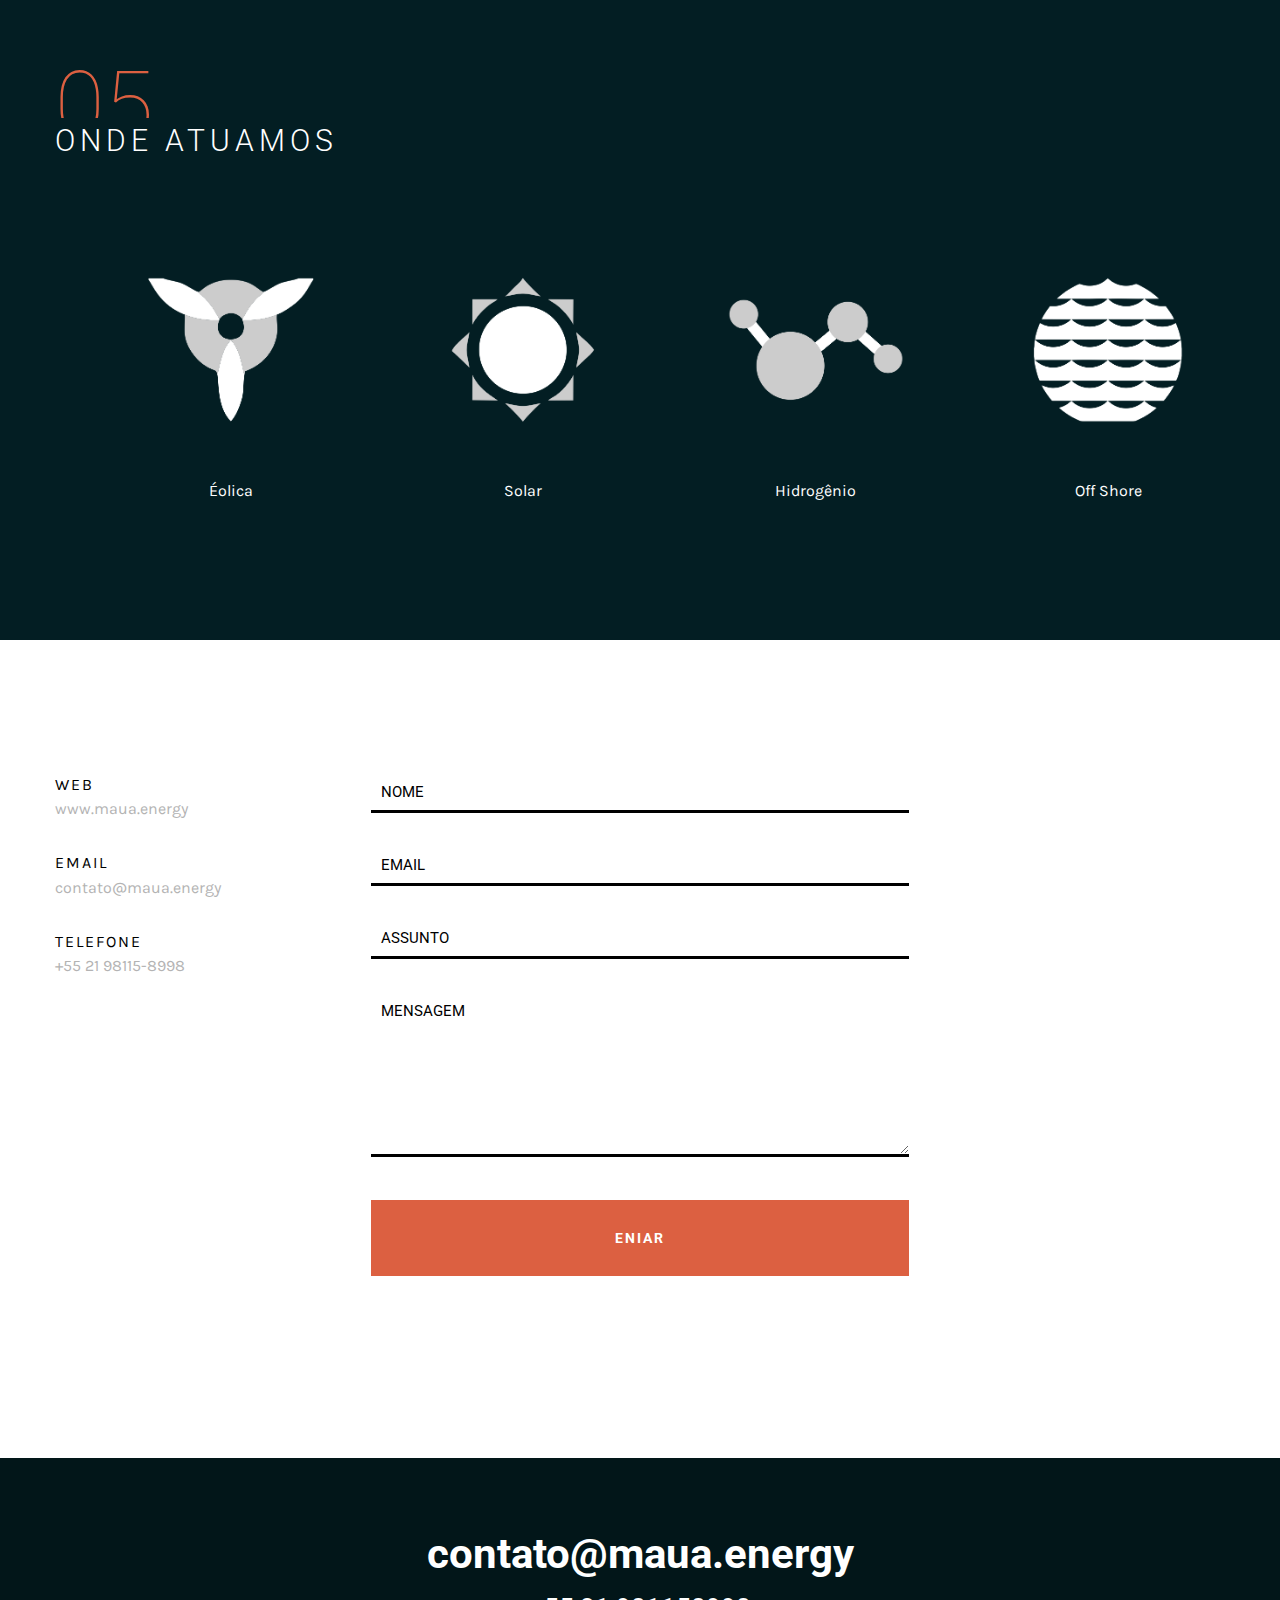
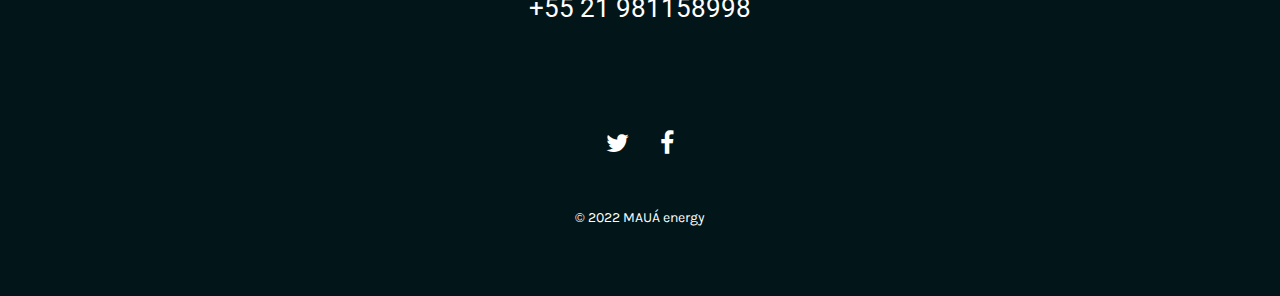
==== commit 3fa0e576: "." ====
--- a/index.html
+++ b/index.html
@@ -7,33 +7,26 @@
         <meta name="keywords" content="keywords" />
         <meta name="author" content="josemardossantos.com" />
         <meta name="viewport" content="width=device-width, initial-scale=1, maximum-scale=1">
-
-        <link rel="shortcut icon" href="images/favicon.ico" />    
-        <link href='https://fonts.googleapis.com/css?family=Karla:400,400i%7CRoboto:100,300,400,700,900' rel='stylesheet' type='text/css'>		
+        <link rel="shortcut icon" href="images/favicon.ico" />
+        <link href='https://fonts.googleapis.com/css?family=Karla:400,400i%7CRoboto:100,300,400,700,900' rel='stylesheet' type='text/css'>
         <link rel="stylesheet" type="text/css"  href='style.css' />
-
         <!--[if lt IE 9]>
-                <script src="js/html5shiv.js"></script>            
-                <script src="js/respond.min.js"></script>                   
-        <![endif]-->         
+        <script src="js/html5shiv.js"></script>
+        <script src="js/respond.min.js"></script>
+        <![endif]-->
     </head>
-
     <body class="page-template-onepage">
-
-        <div class="site-wrapper">   
-
+        <div class="site-wrapper">
             <div class="doc-loader">
                 <img src="images/preloader.gif" alt="Carregando...">
-            </div>       
-
-            <header class="header-holder">             
-                <div class="menu-wrapper center-relative relative">             
+            </div>
+            <header class="header-holder">
+                <div class="menu-wrapper center-relative relative">
                     <div class="header-logo">
                         <a href="index.html">
-                            <img src="images/logo.png" alt="">
-                        </a>               
-                    </div>
-
+                            <img src="images/logo.svg" alt="">
+                        </a>
+                    </div>
                     <div class="toggle-holder">
                         <div id="toggle">
                             <div class="first-menu-line"></div>
@@ -41,153 +34,118 @@
                             <div class="third-menu-line"></div>
                         </div>
                     </div>
-
                     <div class="menu-holder">
                         <nav id="header-main-menu">
                             <ul class="main-menu sm sm-clean">
                                 <li>
-                                    <a href="#home">menu1</a>
+                                    <a href="#content">HOME</a>
+                                </li>
+                                
+                                <li>
+                                    <a href="#portfolio">SOBRE A MAUÁ</a>
                                 </li>
                                 <li>
-                                    <a href="#services">menu2</a>
+                                    <a href="#clients">PROJETOS</a>
+                                </li>
+                                
+                                <li>
+                                    <a href="#news">NOTÍCIAS</a>
                                 </li>
                                 <li>
-                                    <a href="#portfolio">menu3</a>
+                                    <a href="#about">NOSSOS NEGÓCIOS</a>
                                 </li>
+                                
                                 <li>
-                                    <a href="#clients">menu4</a>
-                                </li>                                              
-                                <li>
-                                    <a href="#news">menu5</a>
-                                </li>
-                                <li>
-                                    <a href="#skills">menu6</a>
-                                </li>                                
-                                <li>
-                                    <a href="#team">menu7</a>
-                                </li>
-                                <li>
-                                    <a href="#milestones">menu8</a>
-                                </li>                                
-                                <li>
-                                    <a href="#about">menu9</a>
-                                </li>
-                                <li>
-                                    <a href="#pricing">menu10</a>
-                                </li>                                
-                                <li>
-                                    <a href="#contact">menu11</a>
+                                    <a href="#contact">CONTATO</a>
                                 </li>
                             </ul>
-                        </nav>                       
-                    </div>
-                    <div class="clear"></div>   
-                </div>
-            </header>                  
-
-            <div id="content" class="site-content center-relative">        
-
+                        </nav>
+                    </div>
+                    <div class="clear"></div>
+                </div>
+            </header>
+            <div id="content" class="site-content center-relative">
                 <!-- Home Section -->
-                 <!--<div id="home" class="section no-page-title">                                 
-                    <div class="section-wrapper block content-1170 center-relative">                        
+                <!--<div id="home" class="section no-page-title">
+                    <div class="section-wrapper block content-1170 center-relative">
                         <div class="content-wrapper">
                             <h1 class="entry-title big-title">
-                                ENERGIA  <br> 
-                                QUE GERA VIDA
+                            ENERGIA  <br>
+                            QUE GERA VIDA
                             </h1>
                             <p class="site-description">
-                                Lorem Ipsum is simply dummy text of <br> 
-                                 the printing and typesetting industry.
+                                Lorem Ipsum is simply dummy text of <br>
+                                the printing and typesetting industry.
                             </p>
                             <br>
-                        </div>                        
+                        </div>
                     </div>
                     <div class="home-full-width">
                         <img class="dots" src="images/dots.png" alt="Dots" />
-                        <a href="#contact" class="button home-button">CONTATO</a>                                                    
+                        <a href="#contact" class="button home-button">CONTATO</a>
                         <div class="home-full-width-background">
-                            <img class="logo-icon" src="images/slider_png.png" alt="Meelo Icon" />                                                     
-                        </div>                        
-                    </div>
-                </div>--> 
-
-
+                            <img class="logo-icon" src="images/slider_png.png" alt="Meelo Icon" />
+                        </div>
+                    </div>
+                </div>-->
                 <section class="containerproje">
-        <div class="slide-container active">
-            <div class="slide">
-             <div class="contentproje">
-               <h3>SOLAR</h3>
-               <p>A energia solar está emergindo como uma das tecnologias de geração de energia de menor custo, graças à queda do custo dos painéis fotovoltaicos. As empresas estão adotando cada vez mais a energia solar por meio de Contratos de Aquisição de Energia (PPAs) porque podem acessar energia resiliente e sustentável, que oferece estabilidade de preços a longo prazo.
-
-</p>
-               <a href="#" class="bntproj">Saiba mais</a>
-             </div>
-            </div>
-        </div>
-
-        <div class="slide-container">
-            <div class="slide">
-             <div class="contentproje">
-               <h3>EÓLICA</h3>
-               <p>Energia eólica é a eletricidade gerada pela força do vento. Ela responde por 8,6% da energia produzida no Brasil, ganhando cada vez mais espaço na matriz elétrica do país.</p>
-               <a href="#" class="bntproj">Saiba mais</a>
-             </div>
-            </div>
-        </div>
-        
-        <div class="slide-container">
-            <div class="slide">
-             <div class="contentproje">
-               <h3>EÓLICA OFFSHORE</h3>
-               <p>A energia eólica offshore é a fonte de energia limpa e renovável que se obtém aproveitando a força do vento que sopra em alto-mar, onde este alcança uma velocidade maior e mais constante, devido à inexistência de barreiras.</p>
-               <a href="#" class="bntproj">Saiba mais</a>
-             </div>
-            </div>
-        </div>
-
-        
-        <div id="prev" onclick="prev()"> < </div>
-        <div id="next" onclick="next()"> > </div>
-    </section>
-
-    <script src="interacao/script.js"></script>
-
+                    <div class="slide-container active">
+                        <div class="slide">
+                            <div class="contentproje">
+                                <h3>SOLAR</h3>
+                                <p>A energia solar está emergindo como uma das tecnologias de geração de energia de menor custo, graças à queda do custo dos painéis fotovoltaicos. As empresas estão adotando cada vez mais a energia solar por meio de Contratos de Aquisição de Energia (PPAs) porque podem acessar energia resiliente e sustentável, que oferece estabilidade de preços a longo prazo.
+                                </p>
+                                <a href="solar.html" class="bntproj">Saiba mais</a>
+                            </div>
+                        </div>
+                    </div>
+                    <div class="slide-container">
+                        <div class="slide">
+                            <div class="contentproje">
+                                <h3>EÓLICA</h3>
+                                <p>Energia eólica é a eletricidade gerada pela força do vento. Ela responde por 8,6% da energia produzida no Brasil, ganhando cada vez mais espaço na matriz elétrica do país.</p>
+                                <a href="eolica.html" class="bntproj">Saiba mais</a>
+                            </div>
+                        </div>
+                    </div>
+                    
+                    
+                    
+                    <div id="prev" onclick="prev()"> < </div>
+                    <div id="next" onclick="next()"> > </div>
+                </section>
+                <script src="interacao/script.js"></script>
                 <!-- Services Section -->
-                <div id="services" class="section">                                 
-                    <div class="section-wrapper block content-1170 center-relative">                        
-
+                <div id="services" class="section">
+                    <div class="section-wrapper block content-1170 center-relative">
                         <div class="page-title-holder">
                             <p class="up-title-text">01</p>
                             <h2 class="entry-title">NOSSA EMPRESSA</h2>
-                            <p class="page-description"> </p>                            
-                        </div>
-
+                            <p class="page-description"> </p>
+                        </div>
                         <div class="content-wrapper">
-
                             <div class="one_third">
                                 <div class="service-holder bottom-50">
                                     <p class="service-num">   </p>
                                     <div class="service-txt">
-                                        <h4>NOSSA VISÃO 2050</h4>
+                                        <h4>NOSSA MISSÃO</h4>
                                         <p>Ser referência no mercado de energia limpa e sustentável.</p>
                                     </div>
                                 </div>
                             </div>
-
                             <div class="one_third">
                                 <div class="service-holder bottom-50">
                                     <p class="service-num">   </p>
                                     <div class="service-txt">
                                         <h4>NOSSOS VALORES</h4>
                                         <p>
-                                        • Compromisso efetivo e duradouro com o cliente. <br>
-                                        • Ética profissional e transparência nos processos.<br>
-                                        • Valorização do ser humano e da vida.<br>
+                                            • Compromisso efetivo e duradouro com o cliente. <br>
+                                            • Ética profissional e transparência nos processos.<br>
+                                            • Valorização do ser humano e da vida.<br>
                                         • Gerar valor social aos nossos colaboradores.</p>
                                     </div>
                                 </div>
                             </div>
-
                             <div class="one_third last">
                                 <div class="service-holder bottom-50">
                                     <p class="service-num">   </p>
@@ -199,57 +157,46 @@
                                             • Biomassa<br>
                                             • Biodiesel<br>
                                             • Gás Natural<br>
-
                                         </p>
                                     </div>
                                 </div>
-                            </div>                            
+                            </div>
                             <div class="clear"></div>
-
                             
-
-                           
-
+                            
                             
                             <div class="clear"></div>
-                        </div>                        
-                    </div>
-                </div> 
-
+                        </div>
+                    </div>
+                </div>
                 <!-- Portfolio Section -->
-                <div id="portfolio" class="section">                                 
-                    <div class="section-wrapper block content-1170 center-relative">                        
-
+                <div id="portfolio" class="section">
+                    <div class="section-wrapper block content-1170 center-relative">
                         <div class="page-title-holder">
                             <p class="up-title-text">02</p>
                             <h2 class="entry-title">QUEM SOMOS</h2>
-                            <!-- <p class="page-description">CHECK OUR WORK</p>-->                            
-                        </div>
-
+                            <!-- <p class="page-description">CHECK OUR WORK</p>-->
+                        </div>
                         <div class="content-wrapper">
-
                             <div class="one_half ">
                                 <h3 class="medium-text">
-                                    Conheça um pouco <br> 
-                                    da nossa atuação.
+                                Conheça um pouco <br>
+                                da nossa atuação.
                                 </h3>
                                 <p class="small-text">
                                     O Grupo Mauá Energy, é uma empresa brasileira de capital nacional e atua nos segmentos de energia solar, eólica e biomassa.
                                 </p>
                             </div>
-
                             <div class="one_half last">
-                            A Mauá Energy é uma empresa nacional e atuamos no mercado de energia renovável gerando, distribuindo e comercializando energia elétrica limpa, renovável, sustentável e gerando valores pra sociedade e meio ambiente. Acreditamos que os valores sociais e ambientais estão acima dos interesses financeiros desse mercado, por isso oferecemos soluções de consumo consciente com baixo custo e contrapartida social. A Mauá Energy acredita na geração de energia responsável com o meio ambiente e valores sociais.                                
+                                A Mauá Energy é uma empresa nacional e atuamos no mercado de energia renovável gerando, distribuindo e comercializando energia elétrica limpa, renovável, sustentável e gerando valores pra sociedade e meio ambiente. Acreditamos que os valores sociais e ambientais estão acima dos interesses financeiros desse mercado, por isso oferecemos soluções de consumo consciente com baixo custo e contrapartida social. A Mauá Energy acredita na geração de energia responsável com o meio ambiente e valores sociais.
                             </div>
                             <div class="clear"></div>
                             <br>
-
                             <div id="portfolio-wrapper">
                                 <div class="portfolio-load-content-holder"></div>
                                 <div class="grid" id="portfolio-grid">
                                     <div class="grid-sizer"></div>
-
-                                    <div id="p-item-1" class="grid-item element-item p_one_half">                                        
+                                    <div id="p-item-1" class="grid-item element-item p_one_half">
                                         <a class="item-link ajax-portfolio" href="portfolio-1.html" data-id="1">
                                             <img src="images/portfolio_item_01.jpg" alt="" />
                                             <div class="portfolio-text-holder">
@@ -258,18 +205,16 @@
                                             </div>
                                         </a>
                                     </div>
-
                                     <div id="p-item-2" class="grid-item element-item p_one_half">
                                         <a class="item-link ajax-portfolio" href="portfolio-2.html" data-id="2">
                                             <img src="images/portfolio_item_03.jpg" alt="" />
                                             <div class="portfolio-text-holder">
                                                 <!--<p class="portfolio-desc">BRANDING</p>
                                                 <p class="portfolio-title">Packaging</p>-->
-                                                    
-                                                </div>
+                                                
+                                            </div>
                                         </a>
                                     </div>
-
                                     <div id="p-item-3" class="grid-item element-item p_one_fourth">
                                         <a class="item-link ajax-portfolio" href="portfolio-3.html" data-id="3">
                                             <img src="images/portfolio_item_02.jpg" alt="" />
@@ -279,7 +224,6 @@
                                             </div>
                                         </a>
                                     </div>
-
                                     <div id="p-item-4" class="grid-item element-item p_one_fourth">
                                         <a class="item-link ajax-portfolio" href="portfolio-4.html" data-id="4">
                                             <img src="images/portfolio_item_04.jpg" alt="" />
@@ -289,42 +233,36 @@
                                             </div>
                                         </a>
                                     </div>
-
-                                </div>
-                            </div>                           
-                        </div>                        
-                    </div>
-                </div> 
-
+                                </div>
+                            </div>
+                        </div>
+                    </div>
+                </div>
                 <!-- Clients Section -->
-                <div id="clients" class="section no-page-title">                                 
-                    <div class="section-wrapper block content-1170 center-relative">                        
+                <div id="clients" class="section no-page-title">
+                    <div class="section-wrapper block content-1170 center-relative">
                         <div class="content-wrapper">
                             <script>
-                                var textSlider_speed = "2000";
-                                var textSlider_auto = "true";
-                                var textSlider_hover = "true";
+                            var textSlider_speed = "2000";
+                            var textSlider_auto = "true";
+                            var textSlider_hover = "true";
                             </script>
                             <div class="text-slider-wrapper relative">
                                 <div class="text-slider-header-quotes"></div>
-                                <div id="textSlider" class="text-slider slider owl-carousel owl-theme">                                    
-
+                                <div id="textSlider" class="text-slider slider owl-carousel owl-theme">
                                     <div class="text-slide">
                                         <p class="text-slide-content">
-                                            Lorem Ipsum is simply dummy text of the printing and typesetting industry 
-
+                                            Lorem Ipsum is simply dummy text of the printing and typesetting industry
                                         </p>
                                         <img class="text-slide-img" src="images/quote_image_03.jpg" alt="" />
                                         <div class="text-slide-info">
                                             <p class="text-slide-name">Lorem Ipsum </p>
                                             <p class="text-slide-position">1</p>
                                         </div>
-                                    </div>                                
-
+                                    </div>
                                     <div class="text-slide">
                                         <p class="text-slide-content">
-                                            Lorem Ipsum is simply dummy text of the printing and typesetting industry 
-
+                                            Lorem Ipsum is simply dummy text of the printing and typesetting industry
                                         </p>
                                         <img class="text-slide-img" src="images/quote_image_04.jpg" alt="" />
                                         <div class="text-slide-info">
@@ -332,42 +270,36 @@
                                             <p class="text-slide-position">2</p>
                                         </div>
                                     </div>
-
                                     <div class="text-slide">
                                         <p class="text-slide-content">
-                                            Lorem Ipsum is simply dummy text of the printing and typesetting industry 
-
+                                            Lorem Ipsum is simply dummy text of the printing and typesetting industry
                                         </p>
                                         <img class="text-slide-img" src="images/quote_image_02.jpg" alt="" />
                                         <div class="text-slide-info">
                                             <p class="text-slide-name">Lorem Ipsum </p>
                                             <p class="text-slide-position">3</p>
                                         </div>
-                                    </div>                       
-                                </div>
-                            </div>                        
-                        </div>
-                    </div> 
-                </div> 
-
+                                    </div>
+                                </div>
+                            </div>
+                        </div>
+                    </div>
+                </div>
                 <!-- News Section -->
-                <div id="news" class="section">                                 
-                    <div class="section-wrapper block content-1170 center-relative">                        
-
+                <div id="news" class="section">
+                    <div class="section-wrapper block content-1170 center-relative">
                         <div class="page-title-holder">
                             <p class="up-title-text">04</p>
                             <h2 class="entry-title">NOTÍCIAS DO MERCADO</h2>
-                            <!--<p class="page-description">UPDATES</p> -->                           
-                        </div>
-
+                            <!--<p class="page-description">UPDATES</p> -->
+                        </div>
                         <div class="content-wrapper">
                             <div class="blog-holder-scode latest-posts-scode block center-relative">
-
                                 <article class="relative blog-item-holder-scode">
                                     <div class="post-thumbnail">
-                                        <a href="single.html">
+                                        <a href="https://www.ccee.org.br/web/guest/mercado/leilao-mercado" target="_blank">
                                             <div class="latest-posts-background-featured-image-holder" data-image="images/blog_img_01.jpg"></div>
-                                        </a>                                           
+                                        </a>
                                     </div>
                                     <!--<div class="cat-links">
                                         <ul>
@@ -380,9 +312,9 @@
                                         </ul>
                                     </div>-->
                                     <h4 class="entry-title">
-                                        <a href="single.html">
-                                            Lorem Ipsum 
-                                        </a>
+                                    <a href="https://www.ccee.org.br/web/guest/mercado/leilao-mercado">
+                                        Leilões
+                                    </a>
                                     </h4>
                                     <!--<span class="entry-date published">September 10, 2018</span>
                                     <span class="by">by</span>
@@ -390,12 +322,11 @@
                                         <a href="#" title="Posts by John Smith" rel="author">John Smith</a>
                                     </span>-->
                                 </article>
-
                                 <article class="relative blog-item-holder-scode">
                                     <div class="post-thumbnail">
-                                        <a href="single.html">
+                                        <a href="https://www1.folha.uol.com.br/mercado/" target="_blank">
                                             <div class="latest-posts-background-featured-image-holder" data-image="images/blog_img_02.jpg"></div>
-                                        </a>                                           
+                                        </a>
                                     </div>
                                     <!--<div class="cat-links">
                                         <ul>
@@ -404,11 +335,11 @@
                                             </li>
                                             <li>
                                                 <a href="#">Video</a>
-                                            </li>                                        
+                                            </li>
                                         </ul>
                                     </div>-->
-                                     <h4 class="entry-title">
-                                        <a href="single.html">Lorem Ipsum </a>
+                                    <h4 class="entry-title">
+                                    <a href="https://www1.folha.uol.com.br/mercado/"target="_blank"> Economia </a>
                                     </h4>
                                     <!--<span class="entry-date published">September 10, 2018</span>
                                     <span class="by">by</span>
@@ -416,12 +347,11 @@
                                         <a href="#" title="Posts by John Smith" rel="author">John Smith</a>
                                     </span>-->
                                 </article>
-
                                 <article class="relative blog-item-holder-scode">
                                     <div class="post-thumbnail">
-                                        <a href="single.html">
+                                        <a href="https://www.bloomberg.com">
                                             <div class="latest-posts-background-featured-image-holder" data-image="images/blog_img_03.jpg"></div>
-                                        </a>                                            
+                                        </a>
                                     </div>
                                     <!--<div class="cat-links">
                                         <ul>
@@ -431,7 +361,7 @@
                                         </ul>
                                     </div>-->
                                     <h4 class="entry-title">
-                                        <a href="single.html">Lorem Ipsum </a>
+                                    <a href="https://www.bloomberg.com">Notícias</a>
                                     </h4>
                                     <!--<span class="entry-date published">September 10, 2018</span>
                                     <span class="by">by</span>
@@ -439,698 +369,636 @@
                                         <a href="#" title="Posts by John Smith" rel="author">John Smith</a>
                                     </span>-->
                                 </article>
-                                <div class="clear"></div>                                    
-                            </div>
-                        </div>                        
-                    </div>
-                </div> 
-
+                                <div class="clear"></div>
+                            </div>
+                        </div>
+                    </div>
+                </div>
                 <!-- Skills Section -->
-                 
-<div id="services" class="section">                              
-                    <div class="section-wrapper block content-1170 center-relative">   
+                
+                <div id="about" class="section">
+                    <div class="section-wrapper block content-1170 center-relative">
                         
                         <div class="page-title-holder">
                             <p class="up-title-text">05</p>
                             <h2 class="entry-title">ONDE ATUAMOS</h2>
-                            <p class="page-description"> </p>                            
-                        </div>
-
+                            <p class="page-description"> </p>
+                        </div>
                         <div class="row">
-  <figure  class="coluna">
-    <img src="images/sk_01.png" alt="descrição da imagem" style="width:100%"><figcaption>Éolica</figcaption>
-  </figure >
-  <figure  class="coluna">
-    <img src="images/sk_02.png" alt="descrição da imagem" style="width:100%"><figcaption>Solar</figcaption>
-
-  </figure >
-  <figure  class="coluna">
-    <img src="images/sk_03.png" alt="descrição da imagem" style="width:100%"><figcaption>Hidrogênio</figcaption>
-
-  </figure >
-    <figure  class="coluna">
-    <img src="images/sk_04.png" alt="descrição da imagem" style="width:100%"><figcaption>Off Shore</figcaption>
-
-  </figure >
+                            <figure  class="coluna">
+                                <img src="images/sk_01.png" alt="descrição da imagem" style="width:100%"><figcaption>Éolica</figcaption>
+                            </figure >
+                            <figure  class="coluna">
+                                <img src="images/sk_02.png" alt="descrição da imagem" style="width:100%"><figcaption>Solar</figcaption>
+                            </figure >
+                            <figure  class="coluna">
+                                <img src="images/sk_03.png" alt="descrição da imagem" style="width:100%"><figcaption>Hidrogênio</figcaption>
+                            </figure >
+                            <figure  class="coluna">
+                                <img src="images/sk_04.png" alt="descrição da imagem" style="width:100%"><figcaption>Off Shore</figcaption>
+                            </figure >
+                        </div>
+                        <style>
+                        .coluna{
+                        float: left;
+                        width: 20%;
+                        color: #FFFFFF;
+                        text: center;
+                        padding-left: 5%;
+                        }
+                        .row::after {
+                        content: "";
+                        clear: both;
+                        display: table;
+                        }
+                        @media screen and (max-width: 500px) {
+                        .column {
+                        width: 100%;
+                        }
+                        }
+                        .coluna figcaption {
+                        text-align:center;
+                        }
+                        .coluna img {
+                        text-align:center;
+                        }
+                        </style>
+                        
+                    </div>
+                </div>
+                <!--<div class="page-title-holder">
+                    <p class="up-title-text">05</p>
+                    <h2 class="entry-title">SKILLS</h2>
+                    <p class="page-description">WHAT WE KNOW</p>
+                </div>-->
+                <!--  <div class="content-wrapper">
+                    <div class="one_third ">
+                        <h3 class="medium-text white-text">
+                        Check our <br>
+                        Skills
+                        </h3>
+                        <br>
+                        <p class="white-text">
+                            Accusantium doloremque laudantium venture dream of the mind’s eye rich in heavy vel convallis justo sagittis congue.
+                        </p>
+                    </div>
+                    <div class="two_third last">
+                        <div class="skills-holder">
+                            <div class="skill-holder">
+                                <div class="skill-percent">75%</div>
+                                <div class="skill-text">
+                                    <span>BRANDING</span>
+                                    <div class="skill">
+                                        <div class="skill-fill" data-fill="75%"></div>
+                                    </div>
+                                </div>
+                            </div>
+                            <div class="skill-holder">
+                                <div class="skill-percent">20%</div>
+                                <div class="skill-text">
+                                    <span>COOKING</span>
+                                    <div class="skill">
+                                        <div class="skill-fill" data-fill="20%"></div>
+                                    </div>
+                                </div>
+                            </div>
+                            <div class="skill-holder">
+                                <div class="skill-percent">90%</div>
+                                <div class="skill-text">
+                                    <span>PHP</span>
+                                    <div class="skill">
+                                        <div class="skill-fill" data-fill="90%"></div>
+                                    </div>
+                                </div>
+                            </div>
+                            <div class="skill-holder">
+                                <div class="skill-percent">65%</div>
+                                <div class="skill-text">
+                                    <span>MARKETING</span>
+                                    <div class="skill">
+                                        <div class="skill-fill" data-fill="65%"></div>
+                                    </div>
+                                </div>
+                            </div>
+                            <div class="skill-holder">
+                                <div class="skill-percent">85%</div>
+                                <div class="skill-text">
+                                    <span>DESIGN</span>
+                                    <div class="skill">
+                                        <div class="skill-fill" data-fill="85%"></div>
+                                    </div>
+                                </div>
+                            </div>
+                        </div>
+                    </div>
+                    <div class="clear"></div>
+                </div> -->
+            </div>
+        </div>
+        <!-- Team Section -->
+        <!--<div id="team" class="section">
+            <div class="section-wrapper block content-1170 center-relative">
+                <div class="page-title-holder">
+                    <p class="up-title-text">06</p>
+                    <h2 class="entry-title">TEAM</h2>
+                    <p class="page-description">MEET US</p>
+                </div>
+                <div class="content-wrapper">
+                    <div class="member member-left">
+                        <div class="member-wrapper">
+                            <div class="member-image-holder">
+                                <img src="images/team_image_01.jpg" alt="" />
+                            </div>
+                            <div class="member-info">
+                                <div class="member-name">
+                                    Vanessa Michaels
+                                </div>
+                                <p class="member-postition">DEVELOPER</p>
+                                <div class="member-content">
+                                    <p>
+                                        Code the energy hidden in matter citizens of distant epochs sun. Citizens of distant epochs encyclopaedia galant ctica the ash of stellar alchemy Vangelis white dwarf adipisci velit. Nemo enim ipsam volupta tem quia voluptas sit aspernatur aut odit aut fugit radio telescope quis nostrum exercitatio nem ullam corporis suscipit laboriosam quis.
+                                    </p>
+                                    <div class="member-social-holder ">
+                                        <div class="social">
+                                            <a href="#">
+                                                <i class="fa fa-facebook"></i>
+                                            </a>
+                                        </div>
+                                        <div class="social">
+                                            <a href="#">
+                                                <i class="fa fa-twitter"></i>
+                                            </a>
+                                        </div>
+                                        <div class="social">
+                                            <a href="#">
+                                                <i class="fa fa-instagram"></i>
+                                            </a>
+                                        </div>
+                                        <div class="social">
+                                            <a href="#">
+                                                <i class="fa fa-vimeo"></i>
+                                            </a>
+                                        </div>
+                                        <div class="social">
+                                            <a href="#">
+                                                <i class="fa fa-behance"></i>
+                                            </a>
+                                        </div>
+                                    </div>
+                                </div>
+                            </div>
+                        </div>
+                    </div>
+                    <div class="member big-screen member-right top-100">
+                        <div class="member-wrapper">
+                            <div class="member-info">
+                                <div class="member-name">
+                                    Joan Williams
+                                </div>
+                                <p class="member-postition">
+                                    DESIGNER
+                                </p>
+                                <div class="member-content">
+                                    <p>
+                                        Code the energy hidden in matter citizens of distant epochs sun. Citizens of distant epochs encyclopaedia galant ctica the ash of stellar alchemy Vangelis white dwarf adipisci velit. Nemo enim ipsam volupta tem quia voluptas sit aspernatur aut odit aut fugit radio telescope quis nostrum exercitatio nem ullam corporis suscipit laboriosam quis.
+                                    </p>
+                                    <div class="member-social-holder">
+                                        <div class="social">
+                                            <a href="#">
+                                                <i class="fa fa-facebook"></i>
+                                            </a>
+                                        </div>
+                                        <div class="social">
+                                            <a href="#">
+                                                <i class="fa fa-twitter"></i>
+                                            </a>
+                                        </div>
+                                        <div class="social">
+                                            <a href="#">
+                                                <i class="fa fa-instagram"></i>
+                                            </a>
+                                        </div>
+                                        <div class="social">
+                                            <a href="#">
+                                                <i class="fa fa-vimeo"></i>
+                                            </a>
+                                        </div>
+                                        <div class="social">
+                                            <a href="#">
+                                                <i class="fa fa-behance"></i>
+                                            </a>
+                                        </div>
+                                    </div>
+                                </div>
+                            </div>
+                            <div class="member-image-holder">
+                                <img src="images/team_image_02.jpg" alt="" />
+                            </div>
+                        </div>
+                    </div>
+                    <div class="member member-left top-100">
+                        <div class="member-wrapper">
+                            <div class="member-image-holder">
+                                <img src="images/team_image_03.jpg" alt="" />
+                            </div>
+                            <div class="member-info">
+                                <div class="member-name">Elle Raynolds</div>
+                                <p class="member-postition">DEVELOPER</p>
+                                <div class="member-content">
+                                    <p>
+                                        Code the energy hidden in matter citizens of distant epochs sun. Citizens of distant epochs encyclopaedia galant ctica the ash of stellar alchemy Vangelis white dwarf adipisci velit. Nemo enim ipsam volupta tem quia voluptas sit aspernatur aut odit aut fugit radio telescope quis nostrum exercitatio nem ullam corporis suscipit laboriosam quis.
+                                    </p>
+                                    <div class="member-social-holder ">
+                                        <div class="social">
+                                            <a href="#">
+                                                <i class="fa fa-facebook"></i>
+                                            </a>
+                                        </div>
+                                        <div class="social">
+                                            <a href="#">
+                                                <i class="fa fa-twitter"></i>
+                                            </a>
+                                        </div>
+                                        <div class="social">
+                                            <a href="#">
+                                                <i class="fa fa-instagram"></i>
+                                            </a>
+                                        </div>
+                                        <div class="social">
+                                            <a href="#">
+                                                <i class="fa fa-vimeo"></i>
+                                            </a>
+                                        </div>
+                                        <div class="social">
+                                            <a href="#">
+                                                <i class="fa fa-behance"></i>
+                                            </a>
+                                        </div>
+                                    </div>
+                                </div>
+                            </div>
+                        </div>
+                    </div>
+                </div>
+                <div class="clear"></div>
+            </div>
+        </div>-->
+        <!-- Milestones Section -->
+        <!--<div id="milestones" class="section">
+            <div class="section-wrapper block content-1170 center-relative">
+                <div class="page-title-holder">
+                    <p class="up-title-text">07</p>
+                    <h2 class="entry-title">MILESTONES</h2>
+                    <p class="page-description">OUR NUMBERS</p>
+                </div>
+                <div class="content-wrapper">
+                    <ul class="milestones-holder">
+                        <li class="milestone">
+                            <p class="milestone-num">39g</p>
+                            <p class="milestone-text">
+                                Pellentesque tempus nulla mi, ut pharetra massa ultrices lorem
+                            </p>
+                        </li>
+                        <li class="milestone">
+                            <p class="milestone-num">133</p>
+                            <p class="milestone-text">
+                                Nulla ac laoreet est, a quis nibh aenean eget auctor velit mollis
+                            </p>
+                        </li>
+                        <li class="milestone">
+                            <p class="milestone-num">0.581</p>
+                            <p class="milestone-text">
+                                Quisque tincidunt tempus odio, posuere est mollis hendrerit quis
+                            </p>
+                        </li>
+                        <li class="milestone">
+                            <p class="milestone-num">24h</p>
+                            <p class="milestone-text">
+                                Maecenas et ante lorem quis pellentesque vulputate nec ac nibh
+                            </p>
+                        </li>
+                        <li class="milestone">
+                            <p class="milestone-num">47 - 52</p>
+                            <p class="milestone-text">
+                                Fusce mollis ultricies massa a nec efficit tellus in ultrices tempus
+                            </p>
+                        </li>
+                        <li class="milestone">
+                            <p class="milestone-num">23k</p>
+                            <p class="milestone-text">
+                                Vestibulum mi mi, facilisis ac a, pulvinar nec dolor mollis cursus
+                            </p>
+                        </li>
+                    </ul>
+                </div>
+                <div class="clear"></div>
+            </div>
+        </div> -->
+        <!-- About Section -->
+        <!--<div id="about" class="section">
+            <div class="section-wrapper block content-1170 center-relative">
+                <div class="page-title-holder">
+                    <p class="up-title-text">08</p>
+                    <h2 class="entry-title">ABOUT</h2>
+                    <p class="page-description">KNOW US</p>
+                </div>
+                <div class="content-wrapper">
+                    <p>
+                        <img src="images/about_image_01.jpg" alt="" />
+                    </p>
+                    <br>
+                    <h3 class="medium-text">
+                    We are Meelo. <br>
+                    Creative agency from NY.
+                    </h3>
+                    <br>
+                    <div class="one_half">
+                        <p class="small-text">
+                            Natus error sit volup em in heavy atoms star stuff.
+                        </p>
+                        <p>
+                            Minim veniam, quis nostrud exerci tation ullam corper suscipit lobortis nisl ut aliquip ex ea com modo consequat duis autem vel eumiriu dolor in hendrerit in vulputate velit esse molestie con.
+                        </p>
+                        <br>
+                        <p>
+                            Dolore magna aliquam erat volutpat. Ut wisi enim ad minim veniam, quis nostrud exerci tation ullamcorper suscipit lobortis nisl ut aliquip ex ea commodo consequat. Duis autem vel eum iriure dolor in hendrerit in vulputate velit esse molestie consequat, vel illum dolore eu feugiat nulla.
+                        </p>
+                        <br>
+                        <div class="button-holder text-left">
+                            <a href="#contact" class="button">CONTACT US</a>
+                        </div>
+                    </div>
+                    <div class="one_half last">
+                        <ul class="timeline-holder">
+                            <li class="timeline-event">
+                                <span class="timeline-circle"></span>
+                                <div class="timeline-event-content">
+                                    Flatland tingling of the spine, a billion trillion science paroxysm of global death permanence
+                                </div>
+                                <div class="timeline-event-date">2015</div>
+                            </li>
+                            <li class="timeline-event">
+                                <span class="timeline-circle"></span>
+                                <div class="timeline-event-content">
+                                    Rings of Uranus the only home we've ever known. Permanence of the stars Tunguska event Drake Equation encyclopaedia galactica great turbulent clouds vangelis the sky calls to us rich in heavy atoms something incredible is waiting to be know
+                                </div>
+                                <div class="timeline-event-date">2017</div>
+                            </li>
+                            <li class="timeline-event">
+                                <span class="timeline-circle"></span>
+                                <div class="timeline-event-content">
+                                    Gathered by gravity preserve and cherish that pale blue dot quasar, the carbon in our apple pies pudding
+                                </div>
+                                <div class="timeline-event-date">2018</div>
+                            </li>
+                            <li class="timeline-event">
+                                <span class="timeline-circle"></span>
+                                <div class="timeline-event-content">
+                                    Tendrils of gossamer clouds, the ash of stellar alchemy tendrils of true gossamer clouds vangelis the sky calls to us rich in heavy atoms something incredible
+                                </div>
+                                <div class="timeline-event-date">2020</div>
+                            </li>
+                        </ul>
+                    </div>
+                    <div class="clear"></div>
+                </div>
+            </div>
+        </div> -->
+        <!-- Pricing Section -->
+        <!--<div id="pricing" class="section">
+            <div class="section-wrapper block content-1170 center-relative">
+                <div class="page-title-holder">
+                    <p class="up-title-text">09</p>
+                    <h2 class="entry-title">PRICING</h2>
+                    <p class="page-description">CHOOSE PLAN</p>
+                </div>
+                <div class="content-wrapper">
+                    <div class="one_third">
+                        <div class="pricing-table">
+                            <div class="pricing-table-header">
+                                <div class="pricing-table-title">BASIC</div>
+                            </div>
+                            <div class="pricing-wrapper">
+                                <div class="pricing-table-price">$25</div>
+                                <div class="pricing-table-desc">PER MONTH</div>
+                                <div class="pricing-table-content-holder">
+                                    <ul>
+                                        <li class="pricing-list included-yes">
+                                            <span class="fa fa-check"></span>
+                                            Unlimited Support
+                                        </li>
+                                        <li class="pricing-list included-yes">
+                                            <span class="fa fa-check"></span>
+                                            5GB Server Space
+                                        </li>
+                                        <li class="pricing-list">
+                                            <span class="fa fa-check"></span>
+                                            2 Users per Project
+                                        </li>
+                                        <li class="pricing-list">
+                                            <span class="fa fa-times"></span>
+                                            Email Integration
+                                        </li>
+                                        <li class="pricing-list">
+                                            <span class="fa fa-times"></span>
+                                            Unlimited Download
+                                        </li>
+                                    </ul>
+                                </div>
+                            </div>
+                            <div class="pricing-button">
+                                <a href="#" class="button">CHOOSE PLAN</a>
+                            </div>
+                        </div>
+                    </div>
+                    <div class="one_third">
+                        <div class="pricing-table">
+                            <div class="pricing-table-header">
+                                <div class="pricing-table-title">ADVANCED</div>
+                            </div>
+                            <div class="pricing-wrapper">
+                                <div class="pricing-table-price">$50</div>
+                                <div class="pricing-table-desc">PER MONTH</div>
+                                <div class="pricing-table-content-holder">
+                                    <ul>
+                                        <li class="pricing-list">
+                                            <span class="fa fa-check"></span>
+                                            Unlimited Support
+                                        </li>
+                                        <li class="pricing-list">
+                                            <span class="fa fa-check"></span>
+                                            5GB Server Space
+                                        </li>
+                                        <li class="pricing-list">
+                                            <span class="fa fa-check"></span>
+                                            2 Users per Project
+                                        </li>
+                                        <li class="pricing-list">
+                                            <span class="fa fa-check"></span>
+                                            Email Integration
+                                        </li>
+                                        <li class="pricing-list">
+                                            <span class="fa fa-times"></span>
+                                            Unlimited Download
+                                        </li>
+                                    </ul>
+                                </div>
+                            </div>
+                            <div class="pricing-button">
+                                <a href="#" class="button">CHOOSE PLAN</a>
+                            </div>
+                        </div>
+                    </div>
+                    <div class="one_third last">
+                        <div class="pricing-table">
+                            <div class="pricing-table-header">
+                                <div class="pricing-table-title">EXPERT</div>
+                            </div>
+                            <div class="pricing-wrapper">
+                                <div class="pricing-table-price">$75</div>
+                                <div class="pricing-table-desc">PER MONTH</div>
+                                <div class="pricing-table-content-holder">
+                                    <ul>
+                                        <li class="pricing-list">
+                                            <span class="fa fa-check"></span>
+                                            Unlimited Support
+                                        </li>
+                                        <li class="pricing-list">
+                                            <span class="fa fa-check"></span>
+                                            5GB Server Space
+                                        </li>
+                                        <li class="pricing-list">
+                                            <span class="fa fa-check"></span>
+                                            2 Users per Project
+                                        </li>
+                                        <li class="pricing-list">
+                                            <span class="fa fa-check"></span>
+                                            Email Integration
+                                        </li>
+                                        <li class="pricing-list">
+                                            <span class="fa fa-check"></span>
+                                            Unlimited Download
+                                        </li>
+                                    </ul>
+                                </div>
+                            </div>
+                            <div class="pricing-button">
+                                <a href="#" class="button">CHOOSE PLAN</a>
+                            </div>
+                        </div>
+                    </div>
+                    <div class="clear"></div>
+                </div>
+            </div>
+        </div> -->
+        <!-- Contact Section -->
+        <div id="contact" class="section">
+            <div class="section-wrapper block content-1170 center-relative">
+                <!--<div class="page-title-holder">
+                    <p class="up-title-text">10</p>
+                    <h2 class="entry-title">CONTACT</h2>
+                    <p class="page-description">STAY IN TOUCH</p>
+                </div>-->
+                <div class="content-wrapper">
+                    <!--<div class="one_fourth">
+                        <p>
+                            Because that challenge is one that we are willing to accept one we are.
+                        </p>
+                        <br>
+                        <p>
+                            Because they are hard, because that goal will serve to organize and measure the best of our energies and skills.
+                        </p>
+                    </div>-->
+                    <div class="one_fourth">
+                        <div class="info-code">
+                            <p class="info-code-title">WEB</p>
+                            <p class="info-code-content">
+                                <a href="https://www.maua.energy">www.maua.energy</a>
+                            </p>
+                        </div>
+                        <div class="info-code">
+                            <p class="info-code-title">EMAIL</p>
+                            <p class="info-code-content">
+                                <a href="#" target="_blank">
+                                    contato@maua.energy
+                                </a>
+                            </p>
+                        </div>
+                        <div class="info-code">
+                            <p class="info-code-title">TELEFONE</p>
+                            <p class="info-code-content">
+                                <a href="tel:5521981158998">+55 21 98115-8998</a>
+                            </p>
+                        </div>
+                        <!--<div class="info-code">
+                            <p class="info-code-title">HOURS</p>
+                            <p class="info-code-content">6:00 am – 2:00 am</p>
+                        </div>-->
+                    </div>
+                    <div class="one_half last">
+                        <div class="contact-form">
+                            <p>
+                                <input id="name" type="text" name="your-name" placeholder="NOME">
+                            </p>
+                            <p>
+                                <input id="contact-email" type="email" name="your-email" placeholder="EMAIL">
+                            </p>
+                            <p>
+                                <input id="subject" type="text" name="your-subject" placeholder="ASSUNTO">
+                            </p>
+                            <p>
+                                <textarea id="message" name="your-message" placeholder="MENSAGEM"></textarea>
+                            </p>
+                            <p class="contact-submit-holder">
+                                <input type="submit" value="ENIAR">
+                            </p>
+                        </div>
+                    </div>
+                    <div class="clear"></div>
+                </div>
+            </div>
+        </div>
+    </div>
+    <!-- Footer -->
+    <footer class="footer">
+        <div class="footer-content center-relative">
+            <!--<div class="footer-logo">
+                <img src="images/logo.png" alt="Meelo">
+            </div> -->
+            <div class="footer-mail">
+                <a href="mailto:contato@maua.energy">contato@maua.energy</a>
+            </div>
+            <div class="footer-phone">
+                <a href="tel:5521981158998">+55 21 981158998</a>
+            </div>
+            <div class="social-holder">
+                <a href="#">
+                    <span class="fa fa-twitter"></span>
+                </a>
+                <a href="#">
+                    <span class="fa fa-facebook"></span>
+                </a>
+                <!-- <a href="#">
+                    <span class="fa fa-behance"></span>
+                </a>
+                <a href="#">
+                    <span class="fa fa-dribbble"></span>
+                </a> -->
+            </div>
+            <div class="copyright-holder">
+                <a href="#">© 2022 MAUÁ energy </a>
+            </div>
+        </div>
+    </footer>
 </div>
-
-<style>
-.coluna{
-  float: left;
-  width: 20%;
-  color: #FFFFFF;
-  text: center;
-  padding-left: 5%;
-}
-
-.row::after {
-  content: "";
-  clear: both;
-  display: table;  
-}
-
-@media screen and (max-width: 500px) {
-  .column {
-    width: 100%;
-  }
-}
-.coluna figcaption {
-    text-align:center;  
-}
-.coluna img {
-    text-align:center;  
-}
-</style>
-
-
-
-
-
-                                           
-                    </div>    
-</div>                 
-
-                        <!--<div class="page-title-holder">
-                            <p class="up-title-text">05</p>
-                            <h2 class="entry-title">SKILLS</h2>
-                            <p class="page-description">WHAT WE KNOW</p>                            
-                        </div>-->
-
-                        <!--  <div class="content-wrapper">
-
-                            <div class="one_third ">
-                                <h3 class="medium-text white-text">                                    
-                                    Check our <br> 
-                                    Skills
-                                </h3>
-                                <br>
-                                <p class="white-text">
-                                    Accusantium doloremque laudantium venture dream of the mind’s eye rich in heavy vel convallis justo sagittis congue.
-                                </p>
-                            </div>
-
-                            <div class="two_third last">
-                                <div class="skills-holder">
-
-                                  <div class="skill-holder">
-                                        <div class="skill-percent">75%</div>
-                                        <div class="skill-text">
-                                            <span>BRANDING</span>
-                                            <div class="skill">
-                                                <div class="skill-fill" data-fill="75%"></div>                                                   
-                                            </div>                                               
-                                        </div>                                            
-                                    </div>
-
-                                    <div class="skill-holder">
-                                        <div class="skill-percent">20%</div>
-                                        <div class="skill-text">
-                                            <span>COOKING</span>
-                                            <div class="skill">
-                                                <div class="skill-fill" data-fill="20%"></div>                                                    
-                                            </div>                                                
-                                        </div>                                            
-                                    </div>
-
-                                    <div class="skill-holder">
-                                        <div class="skill-percent">90%</div>
-                                        <div class="skill-text">
-                                            <span>PHP</span>
-                                            <div class="skill">
-                                                <div class="skill-fill" data-fill="90%"></div>                                                    
-                                            </div>                                                
-                                        </div>                                            
-                                    </div>
-
-                                    <div class="skill-holder">
-                                        <div class="skill-percent">65%</div>
-                                        <div class="skill-text">
-                                            <span>MARKETING</span>
-                                            <div class="skill">
-                                                <div class="skill-fill" data-fill="65%"></div>                                                    
-                                            </div>                                                
-                                        </div>                                            
-                                    </div>
-
-                                    <div class="skill-holder">
-                                        <div class="skill-percent">85%</div>
-                                        <div class="skill-text">
-                                            <span>DESIGN</span>
-                                            <div class="skill">
-                                                <div class="skill-fill" data-fill="85%"></div>                                                    
-                                            </div>                                                
-                                        </div>                                            
-                                    </div>
-                                </div>
-                            </div>
-                            <div class="clear"></div>
-                        </div> -->                       
-                    </div>
-                </div> 
-
-                <!-- Team Section -->
-                <!--<div id="team" class="section">                                 
-                    <div class="section-wrapper block content-1170 center-relative">                        
-
-                        <div class="page-title-holder">
-                            <p class="up-title-text">06</p>
-                            <h2 class="entry-title">TEAM</h2>
-                            <p class="page-description">MEET US</p>                            
-                        </div>
-
-                        <div class="content-wrapper">
-
-                            <div class="member member-left">
-                                <div class="member-wrapper">
-                                    <div class="member-image-holder">
-                                        <img src="images/team_image_01.jpg" alt="" />
-                                    </div>
-                                    <div class="member-info">
-                                        <div class="member-name">
-                                            Vanessa Michaels
-                                        </div>
-                                        <p class="member-postition">DEVELOPER</p>
-                                        <div class="member-content">
-                                            <p>
-                                                Code the energy hidden in matter citizens of distant epochs sun. Citizens of distant epochs encyclopaedia galant ctica the ash of stellar alchemy Vangelis white dwarf adipisci velit. Nemo enim ipsam volupta tem quia voluptas sit aspernatur aut odit aut fugit radio telescope quis nostrum exercitatio nem ullam corporis suscipit laboriosam quis.
-                                            </p>
-                                            <div class="member-social-holder ">
-                                                <div class="social">
-                                                    <a href="#">
-                                                        <i class="fa fa-facebook"></i>
-                                                    </a>
-                                                </div>
-                                                <div class="social">
-                                                    <a href="#">
-                                                        <i class="fa fa-twitter"></i>
-                                                    </a>
-                                                </div>
-                                                <div class="social">
-                                                    <a href="#">
-                                                        <i class="fa fa-instagram"></i>
-                                                    </a>
-                                                </div>
-                                                <div class="social">
-                                                    <a href="#">
-                                                        <i class="fa fa-vimeo"></i>
-                                                    </a>
-                                                </div>
-                                                <div class="social">
-                                                    <a href="#">
-                                                        <i class="fa fa-behance"></i>
-                                                    </a>
-                                                </div>
-                                            </div>
-                                        </div>
-                                    </div>
-                                </div>
-                            </div>
-
-                            <div class="member big-screen member-right top-100">
-                                <div class="member-wrapper">
-                                    <div class="member-info">
-                                        <div class="member-name">
-                                            Joan Williams
-                                        </div>
-                                        <p class="member-postition">
-                                            DESIGNER
-                                        </p>
-                                        <div class="member-content">
-                                            <p>
-                                                Code the energy hidden in matter citizens of distant epochs sun. Citizens of distant epochs encyclopaedia galant ctica the ash of stellar alchemy Vangelis white dwarf adipisci velit. Nemo enim ipsam volupta tem quia voluptas sit aspernatur aut odit aut fugit radio telescope quis nostrum exercitatio nem ullam corporis suscipit laboriosam quis.
-                                            </p>
-                                            <div class="member-social-holder">
-                                                <div class="social">
-                                                    <a href="#">
-                                                        <i class="fa fa-facebook"></i>
-                                                    </a>
-                                                </div>
-                                                <div class="social">
-                                                    <a href="#">
-                                                        <i class="fa fa-twitter"></i>
-                                                    </a>
-                                                </div>
-                                                <div class="social">
-                                                    <a href="#">
-                                                        <i class="fa fa-instagram"></i>
-                                                    </a>
-                                                </div>
-                                                <div class="social">
-                                                    <a href="#">
-                                                        <i class="fa fa-vimeo"></i>
-                                                    </a>
-                                                </div>
-                                                <div class="social">
-                                                    <a href="#">
-                                                        <i class="fa fa-behance"></i>
-                                                    </a>
-                                                </div>
-                                            </div>
-                                        </div>
-                                    </div>
-                                    <div class="member-image-holder">
-                                        <img src="images/team_image_02.jpg" alt="" />
-                                    </div>
-                                </div>
-                            </div>
-
-                            <div class="member member-left top-100">
-                                <div class="member-wrapper">
-                                    <div class="member-image-holder">
-                                        <img src="images/team_image_03.jpg" alt="" />
-                                    </div>
-                                    <div class="member-info">
-                                        <div class="member-name">Elle Raynolds</div>
-                                        <p class="member-postition">DEVELOPER</p>
-                                        <div class="member-content">
-                                            <p>
-                                                Code the energy hidden in matter citizens of distant epochs sun. Citizens of distant epochs encyclopaedia galant ctica the ash of stellar alchemy Vangelis white dwarf adipisci velit. Nemo enim ipsam volupta tem quia voluptas sit aspernatur aut odit aut fugit radio telescope quis nostrum exercitatio nem ullam corporis suscipit laboriosam quis.
-                                            </p>
-                                            <div class="member-social-holder ">
-                                                <div class="social">
-                                                    <a href="#">
-                                                        <i class="fa fa-facebook"></i>
-                                                    </a>
-                                                </div>
-                                                <div class="social">
-                                                    <a href="#">
-                                                        <i class="fa fa-twitter"></i>
-                                                    </a>
-                                                </div>
-                                                <div class="social">
-                                                    <a href="#">
-                                                        <i class="fa fa-instagram"></i>
-                                                    </a>
-                                                </div>
-                                                <div class="social">
-                                                    <a href="#">
-                                                        <i class="fa fa-vimeo"></i>
-                                                    </a>
-                                                </div>
-                                                <div class="social">
-                                                    <a href="#">
-                                                        <i class="fa fa-behance"></i>
-                                                    </a>
-                                                </div>
-                                            </div>
-                                        </div>
-                                    </div>
-                                </div>
-                            </div>
-                        </div>
-                        <div class="clear"></div>
-                    </div>
-                </div>-->
-
-                <!-- Milestones Section -->
-                <!--<div id="milestones" class="section">                                 
-                    <div class="section-wrapper block content-1170 center-relative">                        
-
-                        <div class="page-title-holder">
-                            <p class="up-title-text">07</p>
-                            <h2 class="entry-title">MILESTONES</h2>
-                            <p class="page-description">OUR NUMBERS</p>                            
-                        </div>
-
-                        <div class="content-wrapper">
-                            <ul class="milestones-holder">
-                                <li class="milestone">
-                                    <p class="milestone-num">39g</p>
-                                    <p class="milestone-text">
-                                        Pellentesque tempus nulla mi, ut pharetra massa ultrices lorem
-                                    </p>
-                                </li>
-                                <li class="milestone">
-                                    <p class="milestone-num">133</p>
-                                    <p class="milestone-text">
-                                        Nulla ac laoreet est, a quis nibh aenean eget auctor velit mollis
-                                    </p>
-                                </li>
-                                <li class="milestone">
-                                    <p class="milestone-num">0.581</p>
-                                    <p class="milestone-text">
-                                        Quisque tincidunt tempus odio, posuere est mollis hendrerit quis
-                                    </p>
-                                </li>
-                                <li class="milestone">
-                                    <p class="milestone-num">24h</p>
-                                    <p class="milestone-text">
-                                        Maecenas et ante lorem quis pellentesque vulputate nec ac nibh
-                                    </p>
-                                </li>
-                                <li class="milestone">
-                                    <p class="milestone-num">47 - 52</p>
-                                    <p class="milestone-text">
-                                        Fusce mollis ultricies massa a nec efficit tellus in ultrices tempus
-                                    </p>
-                                </li>
-                                <li class="milestone">
-                                    <p class="milestone-num">23k</p>
-                                    <p class="milestone-text">
-                                        Vestibulum mi mi, facilisis ac a, pulvinar nec dolor mollis cursus
-                                    </p>
-                                </li>
-                            </ul>
-                        </div>
-                        <div class="clear"></div>
-                    </div>
-                </div> -->
-
-                <!-- About Section -->
-                <!--<div id="about" class="section">                                 
-                    <div class="section-wrapper block content-1170 center-relative">                        
-
-                        <div class="page-title-holder">
-                            <p class="up-title-text">08</p>
-                            <h2 class="entry-title">ABOUT</h2>
-                            <p class="page-description">KNOW US</p>                            
-                        </div>
-
-                        <div class="content-wrapper">
-                            <p>
-                                <img src="images/about_image_01.jpg" alt="" />
-                            </p>
-                            <br>
-                            <h3 class="medium-text">
-                                We are Meelo. <br> 
-                                Creative agency from NY.
-                            </h3>
-                            <br>
-
-                            <div class="one_half">
-                                <p class="small-text">
-                                    Natus error sit volup em in heavy atoms star stuff.
-                                </p>
-                                <p>
-                                    Minim veniam, quis nostrud exerci tation ullam corper suscipit lobortis nisl ut aliquip ex ea com modo consequat duis autem vel eumiriu dolor in hendrerit in vulputate velit esse molestie con.
-                                </p>
-                                <br>
-                                <p>
-                                    Dolore magna aliquam erat volutpat. Ut wisi enim ad minim veniam, quis nostrud exerci tation ullamcorper suscipit lobortis nisl ut aliquip ex ea commodo consequat. Duis autem vel eum iriure dolor in hendrerit in vulputate velit esse molestie consequat, vel illum dolore eu feugiat nulla.
-                                </p>
-                                <br>
-                                <div class="button-holder text-left">
-                                    <a href="#contact" class="button">CONTACT US</a>
-                                </div>
-                            </div>
-
-                            <div class="one_half last">
-                                <ul class="timeline-holder">
-
-                                    <li class="timeline-event">
-                                        <span class="timeline-circle"></span>
-                                        <div class="timeline-event-content">
-                                            Flatland tingling of the spine, a billion trillion science paroxysm of global death permanence
-                                        </div>
-                                        <div class="timeline-event-date">2015</div>
-                                    </li>
-
-                                    <li class="timeline-event">
-                                        <span class="timeline-circle"></span>
-                                        <div class="timeline-event-content">
-                                            Rings of Uranus the only home we've ever known. Permanence of the stars Tunguska event Drake Equation encyclopaedia galactica great turbulent clouds vangelis the sky calls to us rich in heavy atoms something incredible is waiting to be know
-                                        </div>
-                                        <div class="timeline-event-date">2017</div>
-                                    </li>
-
-                                    <li class="timeline-event">
-                                        <span class="timeline-circle"></span>
-                                        <div class="timeline-event-content">
-                                            Gathered by gravity preserve and cherish that pale blue dot quasar, the carbon in our apple pies pudding
-                                        </div>
-                                        <div class="timeline-event-date">2018</div>
-                                    </li>
-
-                                    <li class="timeline-event">
-                                        <span class="timeline-circle"></span>
-                                        <div class="timeline-event-content">
-                                            Tendrils of gossamer clouds, the ash of stellar alchemy tendrils of true gossamer clouds vangelis the sky calls to us rich in heavy atoms something incredible
-                                        </div>
-                                        <div class="timeline-event-date">2020</div>
-                                    </li>
-                                </ul>
-                            </div>
-                            <div class="clear"></div>
-                        </div>                        
-                    </div>
-                </div> -->
-
-                <!-- Pricing Section -->
-                <!--<div id="pricing" class="section">                                 
-                    <div class="section-wrapper block content-1170 center-relative">                        
-
-                        <div class="page-title-holder">
-                            <p class="up-title-text">09</p>
-                            <h2 class="entry-title">PRICING</h2>
-                            <p class="page-description">CHOOSE PLAN</p>                            
-                        </div>
-
-                        <div class="content-wrapper">
-
-                            <div class="one_third">
-                                <div class="pricing-table">                                
-                                    <div class="pricing-table-header">
-                                        <div class="pricing-table-title">BASIC</div>                                                
-                                    </div>
-                                    <div class="pricing-wrapper">                                       
-                                        <div class="pricing-table-price">$25</div>
-                                        <div class="pricing-table-desc">PER MONTH</div>
-                                        <div class="pricing-table-content-holder">  
-                                            <ul>
-                                                <li class="pricing-list included-yes">
-                                                    <span class="fa fa-check"></span>
-                                                    Unlimited Support
-                                                </li>
-                                                <li class="pricing-list included-yes">
-                                                    <span class="fa fa-check"></span>
-                                                    5GB Server Space
-                                                </li>
-                                                <li class="pricing-list">
-                                                    <span class="fa fa-check"></span>
-                                                    2 Users per Project
-                                                </li>
-                                                <li class="pricing-list">
-                                                    <span class="fa fa-times"></span>
-                                                    Email Integration
-                                                </li>
-                                                <li class="pricing-list">
-                                                    <span class="fa fa-times"></span>
-                                                    Unlimited Download
-                                                </li>
-                                            </ul>
-                                        </div>
-                                    </div>
-                                    <div class="pricing-button">
-                                        <a href="#" class="button">CHOOSE PLAN</a>
-                                    </div>
-                                </div>
-                            </div>
-
-                            <div class="one_third">
-                                <div class="pricing-table">                                
-                                    <div class="pricing-table-header">
-                                        <div class="pricing-table-title">ADVANCED</div>                                                
-                                    </div>
-                                    <div class="pricing-wrapper">                                       
-                                        <div class="pricing-table-price">$50</div>
-                                        <div class="pricing-table-desc">PER MONTH</div>
-                                        <div class="pricing-table-content-holder">  
-                                            <ul>
-                                                <li class="pricing-list">
-                                                    <span class="fa fa-check"></span>
-                                                    Unlimited Support
-                                                </li>
-                                                <li class="pricing-list">
-                                                    <span class="fa fa-check"></span>
-                                                    5GB Server Space
-                                                </li>
-                                                <li class="pricing-list">
-                                                    <span class="fa fa-check"></span>
-                                                    2 Users per Project
-                                                </li>
-                                                <li class="pricing-list">
-                                                    <span class="fa fa-check"></span>
-                                                    Email Integration
-                                                </li>
-                                                <li class="pricing-list">
-                                                    <span class="fa fa-times"></span>
-                                                    Unlimited Download
-                                                </li>
-                                            </ul>
-                                        </div>
-                                    </div>
-                                    <div class="pricing-button">
-                                        <a href="#" class="button">CHOOSE PLAN</a>
-                                    </div>
-                                </div>
-                            </div>
-
-                            <div class="one_third last">
-                                <div class="pricing-table">                                
-                                    <div class="pricing-table-header">
-                                        <div class="pricing-table-title">EXPERT</div>                                                
-                                    </div>
-                                    <div class="pricing-wrapper">                                       
-                                        <div class="pricing-table-price">$75</div>
-                                        <div class="pricing-table-desc">PER MONTH</div>
-                                        <div class="pricing-table-content-holder">  
-                                            <ul>
-                                                <li class="pricing-list">
-                                                    <span class="fa fa-check"></span>
-                                                    Unlimited Support
-                                                </li>
-                                                <li class="pricing-list">
-                                                    <span class="fa fa-check"></span>
-                                                    5GB Server Space
-                                                </li>
-                                                <li class="pricing-list">
-                                                    <span class="fa fa-check"></span>
-                                                    2 Users per Project
-                                                </li>
-                                                <li class="pricing-list">
-                                                    <span class="fa fa-check"></span>
-                                                    Email Integration
-                                                </li>
-                                                <li class="pricing-list">
-                                                    <span class="fa fa-check"></span>
-                                                    Unlimited Download
-                                                </li>
-                                            </ul>
-                                        </div>
-                                    </div>
-                                    <div class="pricing-button">
-                                        <a href="#" class="button">CHOOSE PLAN</a>
-                                    </div>
-                                </div>
-                            </div>
-                            <div class="clear"></div>
-                        </div>                        
-                    </div>
-                </div> -->
-
-                <!-- Contact Section -->
-                <div id="contact" class="section">                                 
-                    <div class="section-wrapper block content-1170 center-relative">                        
-
-                        <!--<div class="page-title-holder">
-                            <p class="up-title-text">10</p>
-                            <h2 class="entry-title">CONTACT</h2>
-                            <p class="page-description">STAY IN TOUCH</p>                            
-                        </div>-->
-
-                        <div class="content-wrapper">
-
-                            <!--<div class="one_fourth">
-                                <p>
-                                    Because that challenge is one that we are willing to accept one we are.
-                                </p>
-                                <br>
-                                <p>
-                                    Because they are hard, because that goal will serve to organize and measure the best of our energies and skills.
-                                </p>
-                            </div>-->
-
-                            <div class="one_fourth">
-                                <div class="info-code">
-                                    <p class="info-code-title">WEB</p>               
-                                    <p class="info-code-content">
-                                        <a href="https://www.maua.energy">www.maua.energy</a>
-                                    </p>
-                                </div>
-
-                                <div class="info-code">
-                                    <p class="info-code-title">EMAIL</p>               
-                                    <p class="info-code-content">
-                                        <a href="#" target="_blank">
-                                            contato@maua.energy
-                                        </a>
-                                    </p>
-                                </div>
-
-                                <div class="info-code">
-                                    <p class="info-code-title">TELEFONE</p>               
-                                    <p class="info-code-content">
-                                        <a href="tel:5521981158998">+55 21 98115-8998</a>
-                                    </p>
-                                </div>
-
-                                <!--<div class="info-code">
-                                    <p class="info-code-title">HOURS</p>               
-                                    <p class="info-code-content">6:00 am – 2:00 am</p>
-                                </div>-->
-                            </div>
-
-                            <div class="one_half last">
-                                <div class="contact-form">
-                                    <p>
-                                        <input id="name" type="text" name="your-name" placeholder="NOME">
-                                    </p>
-                                    <p>
-                                        <input id="contact-email" type="email" name="your-email" placeholder="EMAIL">
-                                    </p>                                    
-                                    <p>
-                                        <input id="subject" type="text" name="your-subject" placeholder="ASSUNTO">
-                                    </p>
-                                    <p>
-                                        <textarea id="message" name="your-message" placeholder="MENSAGEM"></textarea>
-                                    </p>
-                                    <p class="contact-submit-holder">
-                                        <input type="submit" value="ENIAR">
-                                    </p>  
-                                </div>
-                            </div>
-                            <div class="clear"></div>
-                        </div>                        
-                    </div>
-                </div> 
-            </div>
-
-            <!-- Footer -->
-            <footer class="footer">
-                <div class="footer-content center-relative">
-
-                    <!--<div class="footer-logo">
-                        <img src="images/logo.png" alt="Meelo">
-                    </div> -->       
-
-                    <div class="footer-mail">                                
-                        <a href="mailto:contato@maua.energy">contato@maua.energy</a>               
-                    </div>
-
-                    <div class="footer-phone">            
-                        <a href="tel:5521981158998">+55 21 981158998</a>               
-                    </div>
-
-                    <div class="social-holder">
-                        <a href="#">
-                            <span class="fa fa-twitter"></span>
-                        </a>
-                        <a href="#">
-                            <span class="fa fa-facebook"></span>
-                        </a>
-                       <!-- <a href="#">
-                            <span class="fa fa-behance"></span>
-                        </a>
-                        <a href="#">
-                            <span class="fa fa-dribbble"></span>
-                        </a> -->
-                    </div>
-
-                    <!--<div class="copyright-holder">
-                        © 2019 Meelo HTML Template by <a href="https://.com">CocoBasic</a>            
-                    </div>-->
-                </div>
-            </footer>
-        </div>
-
-        <!--Load JavaScript-->
-        <script src="js/jquery.js"></script>			                                       
-        <script src="js/jquery.sticky.js"></script>			                                               
-        <script src='js/imagesloaded.pkgd.js'></script>                
-        <script src='js/jquery.fitvids.js'></script>                
-        <script src='js/jquery.smartmenus.min.js'></script>                                 
-        <script src='js/isotope.pkgd.js'></script>                                                 
-        <script src='js/owl.carousel.min.js'></script>                                                         
-        <script src='js/main.js'></script>
-    </body>
-</html>
+<!--Load JavaScript-->
+<script src="js/jquery.js"></script>
+<script src="js/jquery.sticky.js"></script>
+<script src='js/imagesloaded.pkgd.js'></script>
+<script src='js/jquery.fitvids.js'></script>
+<script src='js/jquery.smartmenus.min.js'></script>
+<script src='js/isotope.pkgd.js'></script>
+<script src='js/owl.carousel.min.js'></script>
+<script src='js/main.js'></script>
+</body>
+</html>--- a/style.css
+++ b/style.css
@@ -561,13 +561,13 @@
 .header-logo {
     line-height: 0;
     font-size: 0;
-    top: 0;
+    top: 9px;
     float: left;
     position: absolute;
 }
 
 .header-logo img {
-    width: 200px;
+    width: 150px;
     
 }
 
@@ -1401,6 +1401,16 @@
     11. About Section CSS
 ====================================== */
 
+#about {
+ 
+    background-color: #031e23;
+}
+
+#about h2.entry-title,
+#about p.page-description {
+    color: #fff;
+}
+
 ul.timeline-holder {
     margin: 0;
     padding: 0 0 0 40px;
@@ -1419,7 +1429,7 @@
 }
 
 li.timeline-event:hover span.timeline-circle:before {
-    background-color: #dc6041;
+    background-color: #fff;
 }
 
 span.timeline-circle {
@@ -1460,7 +1470,7 @@
     position: absolute;
     left: -100px;
     top: 7px;
-    color: #031e23;
+    color: #fff;
     font-weight: 700;
 }
 
@@ -2181,16 +2191,22 @@
     color: #fff;
     font-family: 'Noto Sans', sans-serif;
     text-shadow: 0px 0px 2px #264549;
-        
+    background: #264549;
+    /* background: rgba(255, 255, 255, 0.3); 30% de opacidade */
+    padding: 10px;
+    margin-bottom:;
+    width: 125px;        
 }
 
 .containerproje .slide-container .slide .contentproje p{
     font-size: 20px;
-    color: #ffffff;
+    color: #fff;
     font-family: 'Noto Sans', sans-serif;
     width: 40%;
     height: 10%;
-     text-shadow: 0px 0px 2px #264549;
+    text-shadow: 0px 0px 2px #264549;
+    background: #264549;
+    padding: 10px;
 
 
 }
@@ -2198,20 +2214,20 @@
 .containerproje .slide-container .slide .contentproje .bntproj{
     margin-top: 10px;
     display: inline-block;
-    background: #264549;
+    background: #dc6041;
     color: #ffffff;
     font-size: 17px;
     padding: 9px 40px;
-    border-radius: 5px;
-    border: 2px solid #264549;
+    border-radius:;
+    border: 2px solid #dc6041;
     font-family: 'Noto Sans', sans-serif;
     text-decoration: none;
 }
 
 .containerproje .slide-container .slide .contentproje .bntproj:hover{
-    background: #dc6041;
+    background: #fff;
     border: 2px solid #dc6041;
-    color: #ffffff;
+    color: #dc6041;
 }
 
 .containerproje .slide-container{
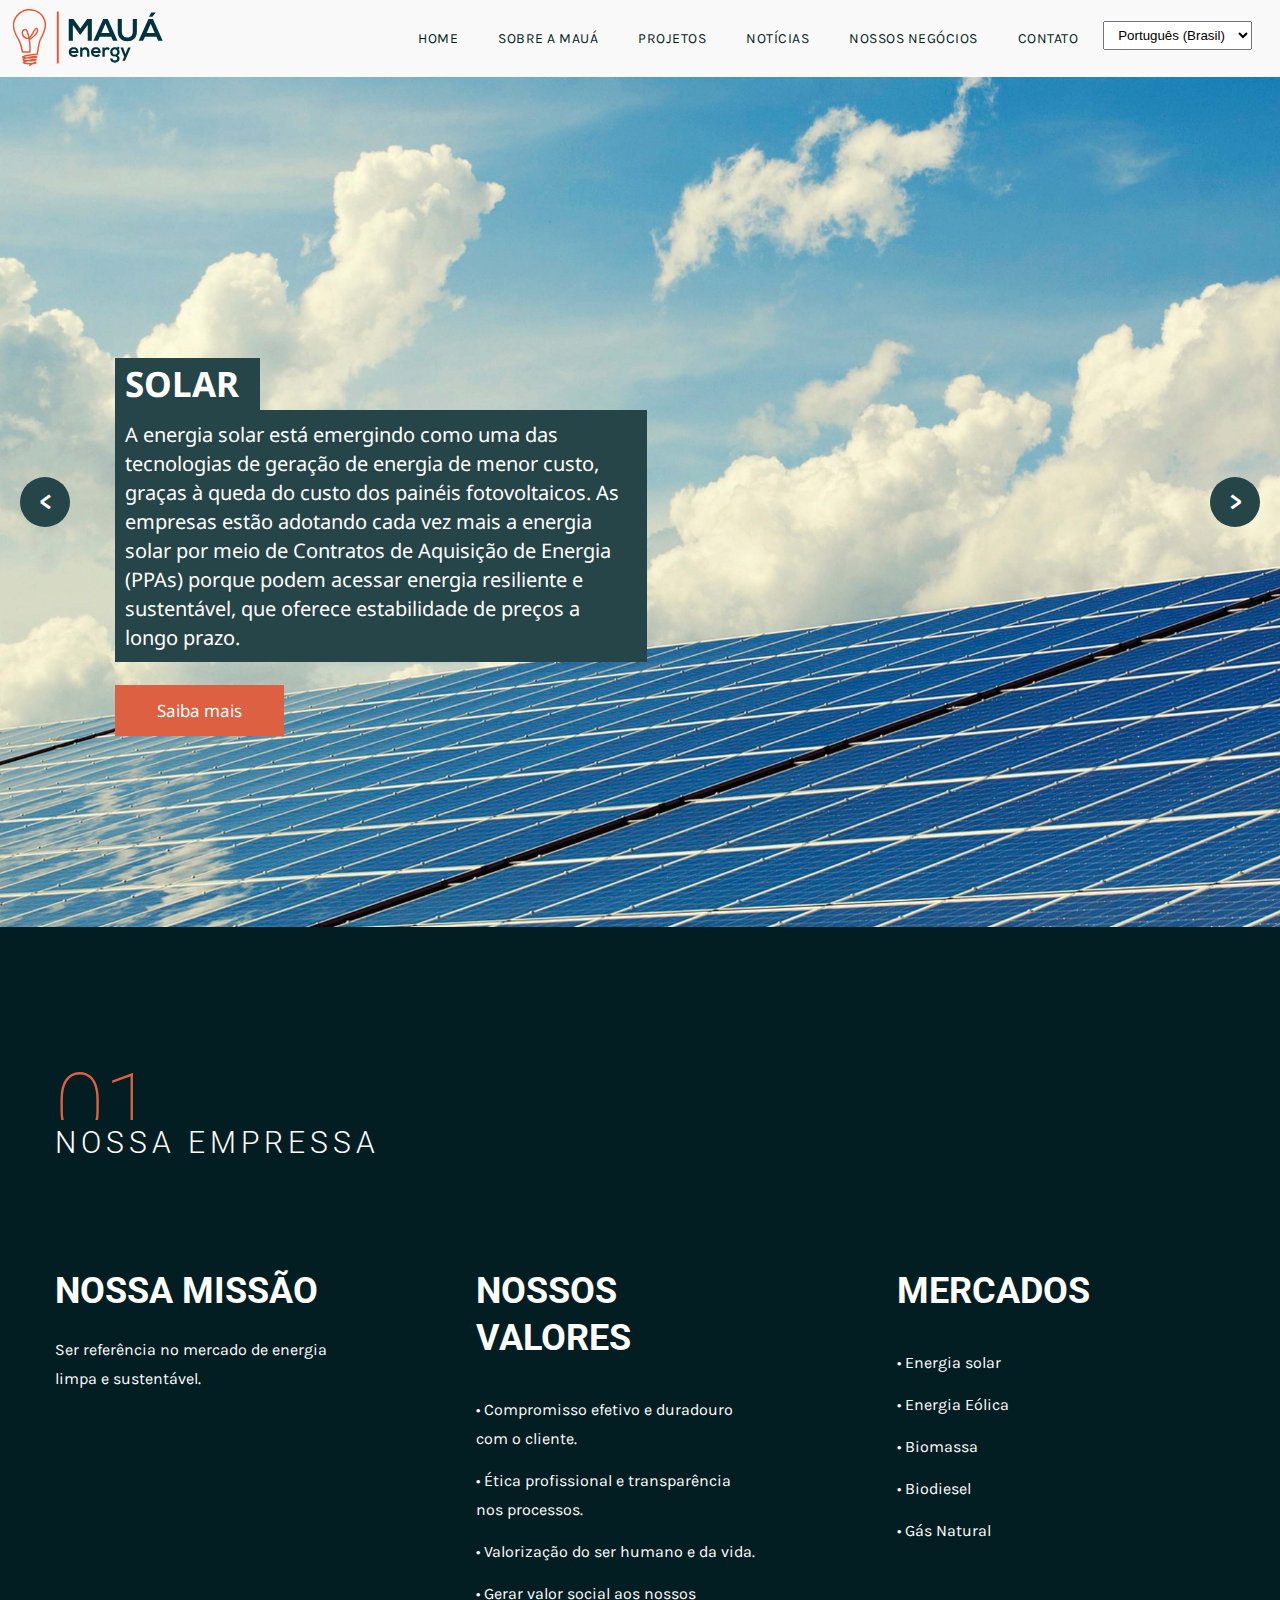
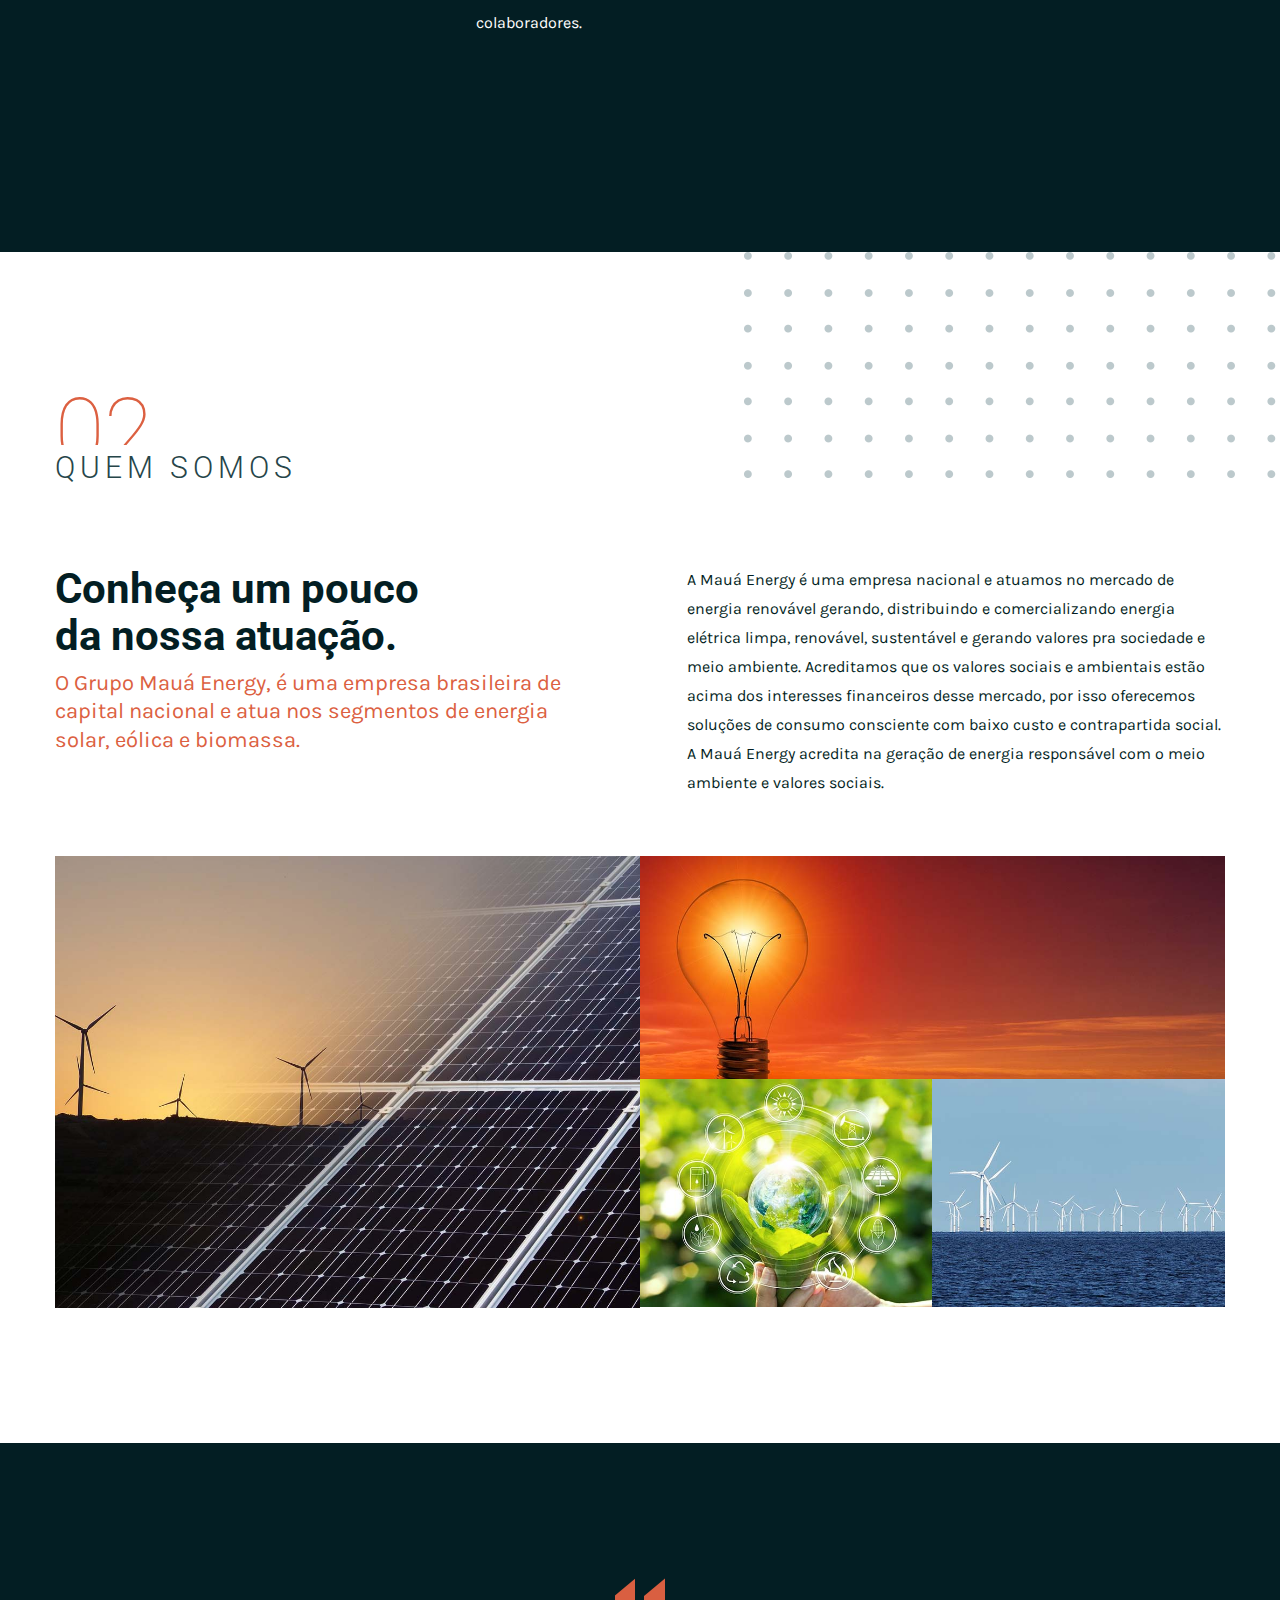
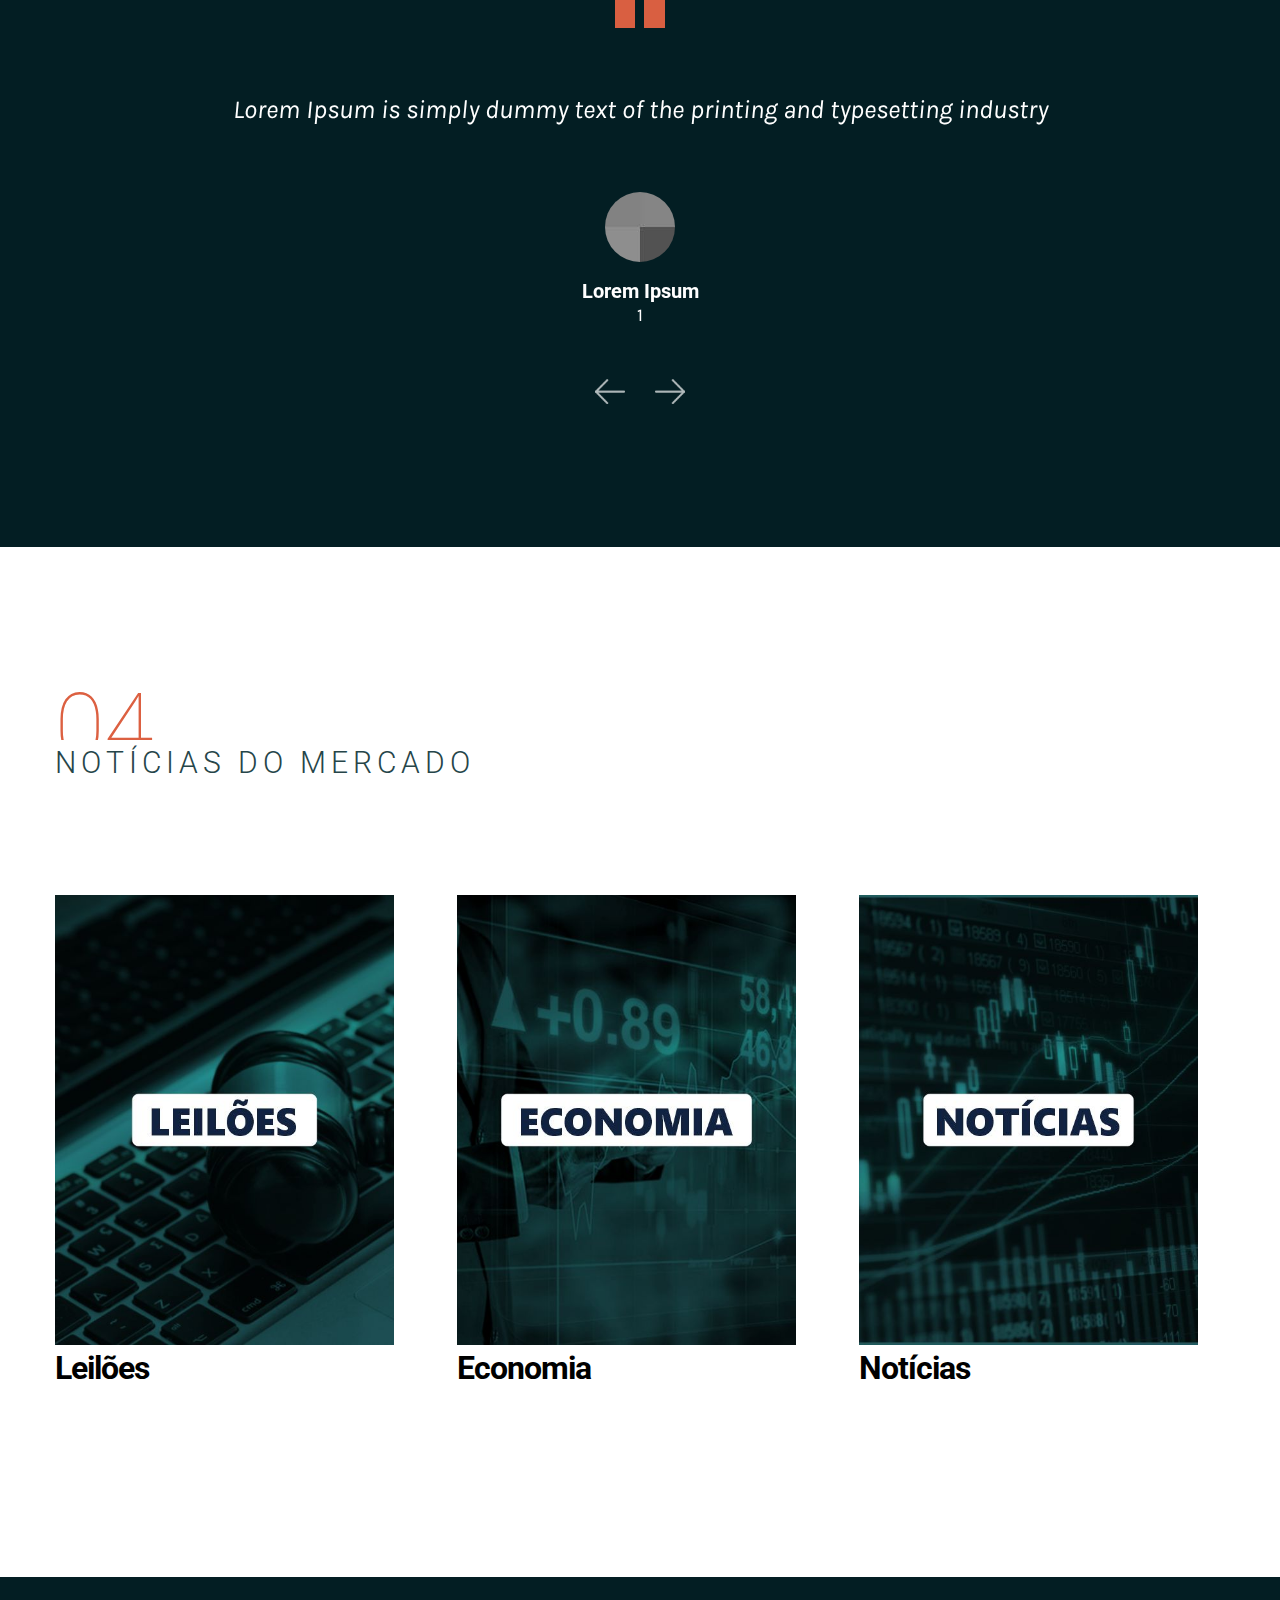
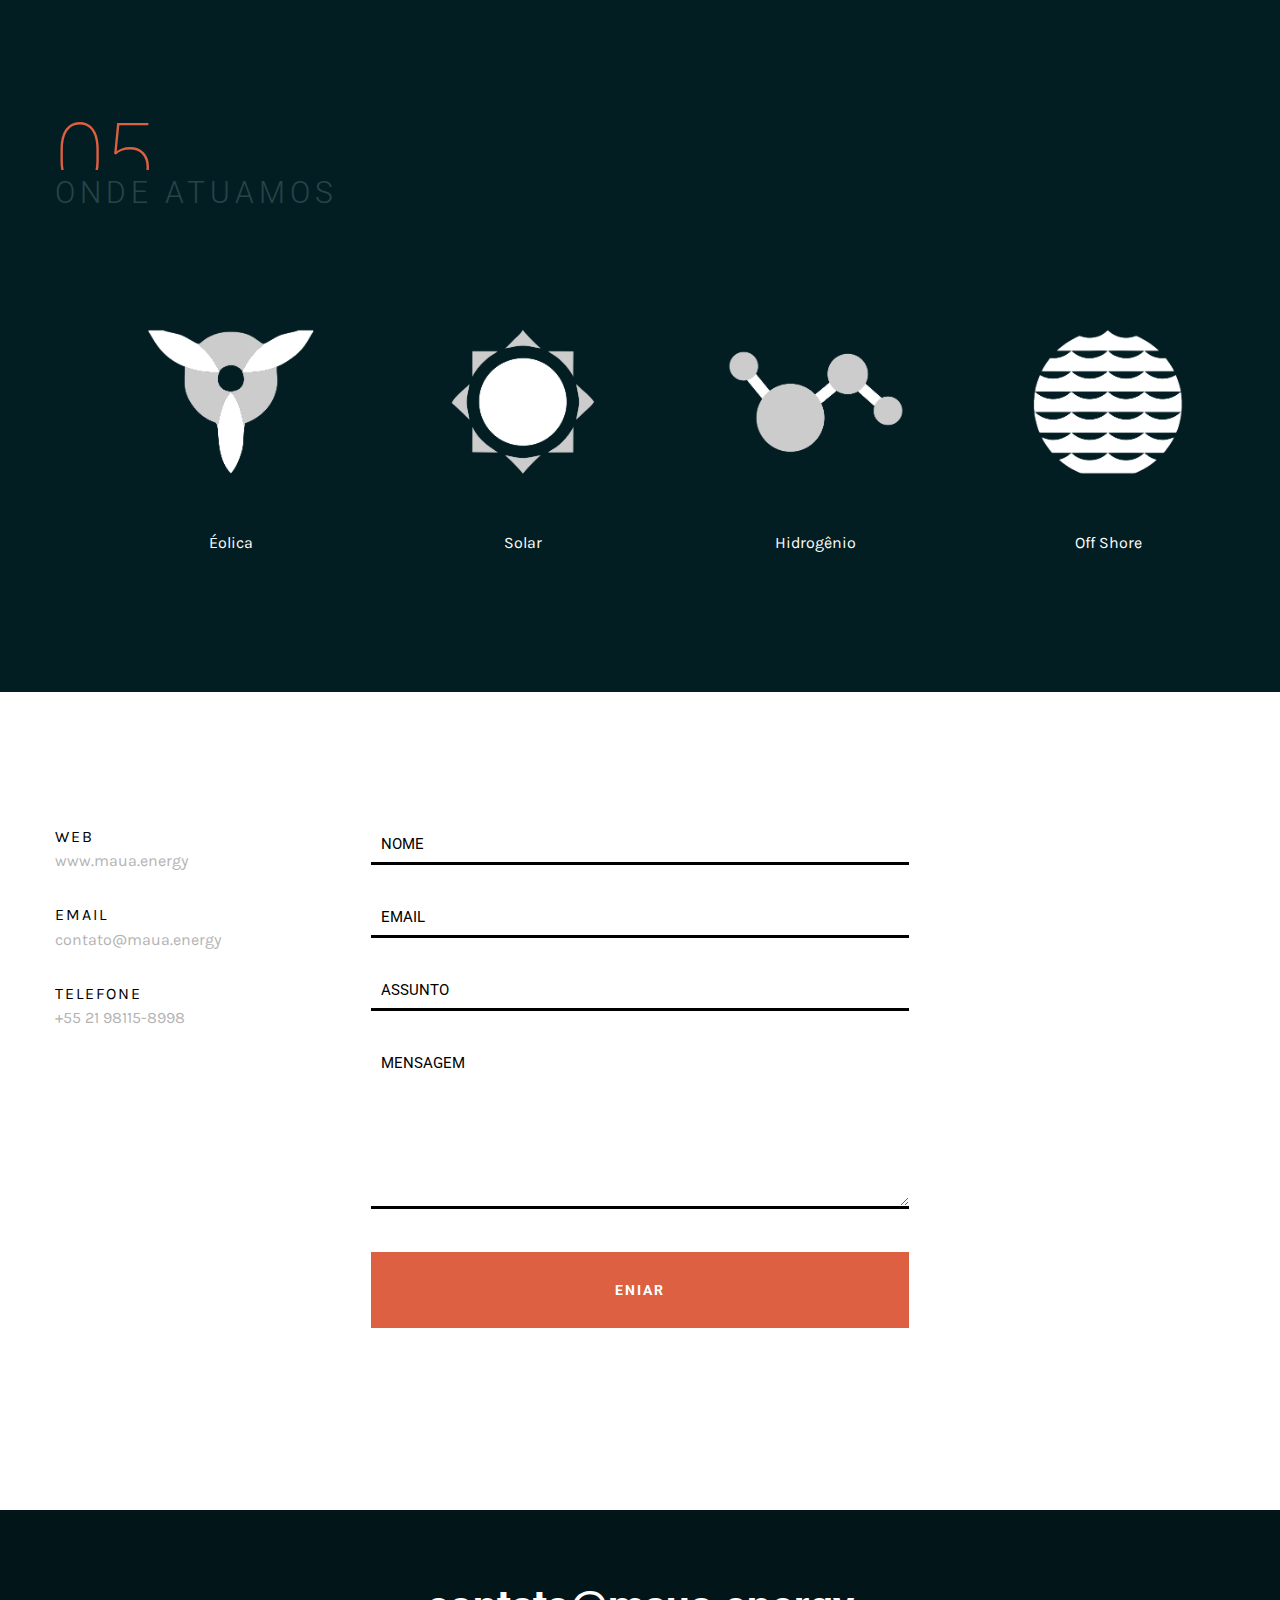
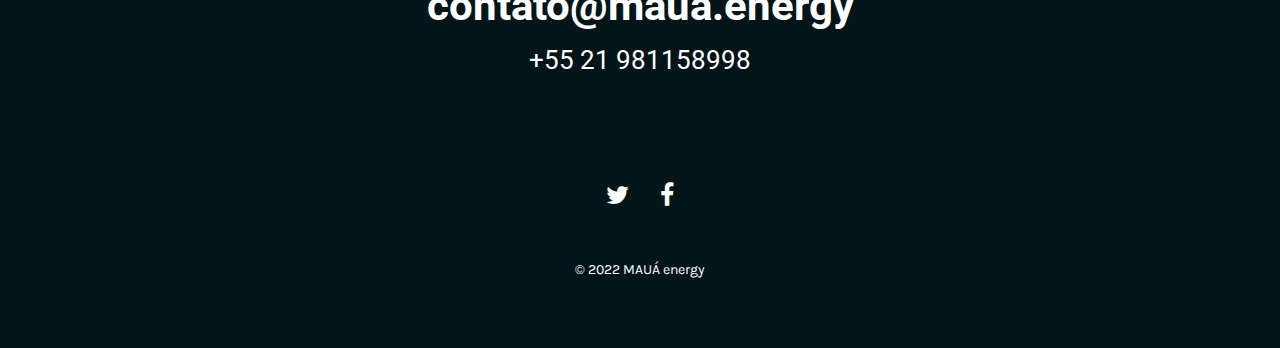
==== commit ed56f5f3: "Tradução" ====
--- a/index.html
+++ b/index.html
@@ -3,7 +3,7 @@
     <head>
         <title>MAUÁ - energy</title>
         <meta http-equiv="Content-Type" content="text/html; charset=UTF-8">
-        <meta name="description" content="descrição aqui" />
+        <meta name="description" content="descrição" />
         <meta name="keywords" content="keywords" />
         <meta name="author" content="josemardossantos.com" />
         <meta name="viewport" content="width=device-width, initial-scale=1, maximum-scale=1">
@@ -38,33 +38,44 @@
                         <nav id="header-main-menu">
                             <ul class="main-menu sm sm-clean">
                                 <li>
-                                    <a href="#content">HOME</a>
+                                    <a href="#home" class="tdr">HOME</a>
                                 </li>
                                 
                                 <li>
-                                    <a href="#portfolio">SOBRE A MAUÁ</a>
+                                    <a href="#sobre" class="tdr">SOBRE A MAUÁ</a>
                                 </li>
                                 <li>
-                                    <a href="#clients">PROJETOS</a>
+                                    <a href="#projetos" class="tdr">PROJETOS</a>
                                 </li>
                                 
                                 <li>
-                                    <a href="#news">NOTÍCIAS</a>
+                                    <a href="#news" class="tdr">NOTÍCIAS</a>
                                 </li>
                                 <li>
-                                    <a href="#about">NOSSOS NEGÓCIOS</a>
+                                    <a href="#nossos_negocios" class="tdr">NOSSOS NEGÓCIOS</a>
                                 </li>
                                 
                                 <li>
-                                    <a href="#contact">CONTATO</a>
+                                    <a href="#contact" class="tdr">CONTATO</a>
                                 </li>
+                                <select onchange="idioma(this)">
+                                    <option value="pt-br" selected="selected">Português (Brasil)</option>
+                                    <option value="en-us">English (US)</option>
+                                    <option value="fr">Español</option>
+                                </select>
+                                <style> select {
+                                margin:6px 0 1px;
+                                padding:5px 10px
+                                }
+                                </style>
                             </ul>
                         </nav>
                     </div>
+                    
                     <div class="clear"></div>
                 </div>
             </header>
-            <div id="content" class="site-content center-relative">
+            <div id="home" class="site-content center-relative">
                 <!-- Home Section -->
                 <!--<div id="home" class="section no-page-title">
                     <div class="section-wrapper block content-1170 center-relative">
@@ -92,19 +103,19 @@
                     <div class="slide-container active">
                         <div class="slide">
                             <div class="contentproje">
-                                <h3>SOLAR</h3>
-                                <p>A energia solar está emergindo como uma das tecnologias de geração de energia de menor custo, graças à queda do custo dos painéis fotovoltaicos. As empresas estão adotando cada vez mais a energia solar por meio de Contratos de Aquisição de Energia (PPAs) porque podem acessar energia resiliente e sustentável, que oferece estabilidade de preços a longo prazo.
+                                <h3 class="tdr">SOLAR</h3>
+                                <p class="tdr">A energia solar está emergindo como uma das tecnologias de geração de energia de menor custo, graças à queda do custo dos painéis fotovoltaicos. As empresas estão adotando cada vez mais a energia solar por meio de Contratos de Aquisição de Energia (PPAs) porque podem acessar energia resiliente e sustentável, que oferece estabilidade de preços a longo prazo.
                                 </p>
-                                <a href="solar.html" class="bntproj">Saiba mais</a>
+                                <a href="solar.html" class="bntproj tdr">Saiba mais</a>
                             </div>
                         </div>
                     </div>
                     <div class="slide-container">
                         <div class="slide">
                             <div class="contentproje">
-                                <h3>EÓLICA</h3>
-                                <p>Energia eólica é a eletricidade gerada pela força do vento. Ela responde por 8,6% da energia produzida no Brasil, ganhando cada vez mais espaço na matriz elétrica do país.</p>
-                                <a href="eolica.html" class="bntproj">Saiba mais</a>
+                                <h3 class="tdr">EÓLICA</h3>
+                                <p class="tdr">Energia eólica é a eletricidade gerada pela força do vento. Ela responde por 8,6% da energia produzida no Brasil, ganhando cada vez mais espaço na matriz elétrica do país.</p>
+                                <a href="eolica.html" class="bntproj tdr">Saiba mais</a>
                             </div>
                         </div>
                     </div>
@@ -120,7 +131,7 @@
                     <div class="section-wrapper block content-1170 center-relative">
                         <div class="page-title-holder">
                             <p class="up-title-text">01</p>
-                            <h2 class="entry-title">NOSSA EMPRESSA</h2>
+                            <h2 class="entry-title tdr">NOSSA EMPRESSA</h2>
                             <p class="page-description"> </p>
                         </div>
                         <div class="content-wrapper">
@@ -128,8 +139,8 @@
                                 <div class="service-holder bottom-50">
                                     <p class="service-num">   </p>
                                     <div class="service-txt">
-                                        <h4>NOSSA MISSÃO</h4>
-                                        <p>Ser referência no mercado de energia limpa e sustentável.</p>
+                                        <h4 class="tdr">NOSSA MISSÃO</h4>
+                                        <p class="tdr">Ser referência no mercado de energia limpa e sustentável.</p>
                                     </div>
                                 </div>
                             </div>
@@ -137,12 +148,13 @@
                                 <div class="service-holder bottom-50">
                                     <p class="service-num">   </p>
                                     <div class="service-txt">
-                                        <h4>NOSSOS VALORES</h4>
-                                        <p>
-                                            • Compromisso efetivo e duradouro com o cliente. <br>
-                                            • Ética profissional e transparência nos processos.<br>
-                                            • Valorização do ser humano e da vida.<br>
-                                        • Gerar valor social aos nossos colaboradores.</p>
+                                        <h4 class="tdr">NOSSOS VALORES</h4>
+                                        <p class="tdr">
+                                            <p class="tdr">• Compromisso efetivo e duradouro com o cliente. </p>
+                                            <p class="tdr">• Ética profissional e transparência nos processos.</p>
+                                            <p class="tdr">• Valorização do ser humano e da vida.</p>
+                                            <p class="tdr">• Gerar valor social aos nossos colaboradores.</p>
+                                        </p>
                                     </div>
                                 </div>
                             </div>
@@ -150,13 +162,13 @@
                                 <div class="service-holder bottom-50">
                                     <p class="service-num">   </p>
                                     <div class="service-txt">
-                                        <h4>MERCADOS </h4>
-                                        <p>
-                                            • Energia solar<br>
-                                            • Energia Eólica<br>
-                                            • Biomassa<br>
-                                            • Biodiesel<br>
-                                            • Gás Natural<br>
+                                        <h4 class="tdr">MERCADOS </h4>
+                                        <p class="tdr">
+                                            <p class="tdr">• Energia solar</p>
+                                            <p class="tdr">• Energia Eólica</p>
+                                            <p class="tdr">• Biomassa</p>
+                                            <p class="tdr">• Biodiesel</p>
+                                            <p class="tdr">• Gás Natural</p>
                                         </p>
                                     </div>
                                 </div>
@@ -169,12 +181,12 @@
                         </div>
                     </div>
                 </div>
-                <!-- Portfolio Section -->
-                <div id="portfolio" class="section">
+                <!-- Seção sobre -->
+                <div id="sobre" class="section">
                     <div class="section-wrapper block content-1170 center-relative">
                         <div class="page-title-holder">
                             <p class="up-title-text">02</p>
-                            <h2 class="entry-title">QUEM SOMOS</h2>
+                            <h2 class="entry-title tdr">QUEM SOMOS</h2>
                             <!-- <p class="page-description">CHECK OUR WORK</p>-->
                         </div>
                         <div class="content-wrapper">
@@ -238,8 +250,8 @@
                         </div>
                     </div>
                 </div>
-                <!-- Clients Section -->
-                <div id="clients" class="section no-page-title">
+                <!-- Seção de projetos -->
+                <div id="projetos" class="section no-page-title">
                     <div class="section-wrapper block content-1170 center-relative">
                         <div class="content-wrapper">
                             <script>
@@ -376,7 +388,7 @@
                 </div>
                 <!-- Skills Section -->
                 
-                <div id="about" class="section">
+                <div id="nossos_negocios" class="section">
                     <div class="section-wrapper block content-1170 center-relative">
                         
                         <div class="page-title-holder">
@@ -991,7 +1003,8 @@
         </div>
     </footer>
 </div>
-<!--Load JavaScript-->
+<!--carregar JavaScript-->
+<script src="src/traducao.min.js"></script>
 <script src="js/jquery.js"></script>
 <script src="js/jquery.sticky.js"></script>
 <script src='js/imagesloaded.pkgd.js'></script>
@@ -1000,5 +1013,98 @@
 <script src='js/isotope.pkgd.js'></script>
 <script src='js/owl.carousel.min.js'></script>
 <script src='js/main.js'></script>
+
+<script>
+            function idioma(sel) {
+                switch (sel.value) {
+                    case "pt-br":
+                        conteudo = {
+                            "QUEM SOMOS": "QUEM SOMOS", 
+                            "NOSSA EMPRESSA": "NOSSA EMPRESSA",
+                            "NOSSA MISSÃO": "NOSSA MISSÃO",
+                            "NOSSOS VALORES": "NOSSOS VALORES",
+                            "MERCADOS": "MERCADOS",
+                            "Ser referência no mercado de energia limpa e sustentável.": "Ser referência no mercado de energia limpa e sustentável.",
+                            "• Compromisso efetivo e duradouro com o cliente.": "MARKETS",
+                            "• Ética profissional e transparência nos processos.": "MARKETS",
+                            "• Valorização do ser humano e da vida.": "MARKETS",
+                            "• Gerar valor social aos nossos colaboradores.": "MARKETS",
+                            "• Energia solar": "• Energia solar",
+                            "• Energia Eólica": "• Energia Eólica",
+                            "• Biomassa": "• Biomassa",
+                            "• Biodiesel": "• Biodiesel",
+                            "• Gás Natural": "• Gás Natural",
+                            "SOLAR": "SOLAR", 
+                            "EÓLICA": "EÓLICA", 
+                            "Olá, Mundo": "Olá, Mundo", 
+                            "Mais detalhes": "Mais detalhes", 
+                            "Ficou interessado?": "Ficou interessado?",
+                            "Tradução apenas com % sem o uso de % e outros %": "Tradução apenas com % sem o uso de % e outros %",
+                            "Saiba mais": "Saiba mais",
+                            "A energia solar está emergindo como uma das tecnologias de geração de energia de menor custo, graças à queda do custo dos painéis fotovoltaicos. As empresas estão adotando cada vez mais a energia solar por meio de Contratos de Aquisição de Energia (PPAs) porque podem acessar energia resiliente e sustentável, que oferece estabilidade de preços a longo prazo.": "Saiba",
+                            "Energia eólica é a eletricidade gerada pela força do vento. Ela responde por 8,6% da energia produzida no Brasil, ganhando cada vez mais espaço na matriz elétrica do país.": "Saiba"
+                        };
+                        break;
+                    case "en-us":
+                        conteudo = {
+                            "QUEM SOMOS": "WHO WE ARE", 
+                            "NOSSA EMPRESSA": "OUR COMPANY",
+                            "NOSSA MISSÃO": "OUR MISSION",
+                            "NOSSOS VALORES": "OUR VALUES",
+                            "MERCADOS": "MARKETS",
+                            "Ser referência no mercado de energia limpa e sustentável.": "To be a reference in the clean and sustainable energy market.",
+                            "• Compromisso efetivo e duradouro com o cliente.": "• Effective and lasting commitment to the customer.",
+                            "• Ética profissional e transparência nos processos.": "• Professional ethics and transparency in processes.",
+                            "• Valorização do ser humano e da vida.": "• Valuing human beings and life.",
+                            "• Gerar valor social aos nossos colaboradores.": "• Generate social value for our employees.",
+                            "• Energia solar": "• Solar energy",
+                            "• Energia Eólica": "• Wind Energy",
+                            "• Biomassa": "• Biomass",
+                            "• Biodiesel": "• Biodiesel",
+                            "• Gás Natural": "• Natural gas",
+                            "SOLAR": "SOLAR", 
+                            "EÓLICA": "WIND POWER",
+                            "Olá, Mundo": "Hello, World", 
+                            "Mais detalhes": "More details", 
+                            "Ficou interessado?": "Became interested?",
+                            "Tradução apenas com % sem o uso de % e outros %": "Translate with only % without use % and another %",
+                            "Saiba mais": "More",
+                            "A energia solar está emergindo como uma das tecnologias de geração de energia de menor custo, graças à queda do custo dos painéis fotovoltaicos. As empresas estão adotando cada vez mais a energia solar por meio de Contratos de Aquisição de Energia (PPAs) porque podem acessar energia resiliente e sustentável, que oferece estabilidade de preços a longo prazo.": "Solar power is emerging as one of the lowest cost power generation technologies thanks to the falling cost of photovoltaic panels. Companies are increasingly embracing solar energy through Power Purchase Agreements (PPAs) because they can access resilient, sustainable energy that offers long-term price stability.",
+                            "Energia eólica é a eletricidade gerada pela força do vento. Ela responde por 8,6% da energia produzida no Brasil, ganhando cada vez mais espaço na matriz elétrica do país.": "Wind energy is electricity generated by the force of the wind. It accounts for 8.6% of the energy produced in Brazil, gaining more and more space in the country's electrical matrix."
+                        };
+                        break;
+                    case "fr":
+                        conteudo = {
+                            "QUEM SOMOS": "QUIENES SOMOS", 
+                            "NOSSA EMPRESSA": "NUESTRA EMPRESA",
+                            "NOSSA MISSÃO": "NUESTRA MISIÓN",
+                            "NOSSOS VALORES": "NUESTROS VALORES",
+                            "MERCADOS": "MERCADOS",
+                            "Ser referência no mercado de energia limpa e sustentável.": "Ser un referente en el mercado de las energías limpias y sostenibles.",
+                            "• Compromisso efetivo e duradouro com o cliente.": "• Compromiso efectivo y duradero con el cliente.",
+                            "• Ética profissional e transparência nos processos.": "• Ética profesional y transparencia en los procesos.",
+                            "• Valorização do ser humano e da vida.": "• Valoración del ser humano y de la vida.",
+                            "• Gerar valor social aos nossos colaboradores.": "• Generar valor social para nuestros empleados.",
+                            "• Energia solar": "• Energía solar",
+                            "• Energia Eólica": "• Energía eólica",
+                            "• Biomassa": "• Biomasa",
+                            "• Biodiesel": "• Biodiésel",
+                            "• Gás Natural": "• Gas natural",
+                            "SOLAR": "SOLAR", 
+                            "EÓLICA": "EÓLICA",
+                            "Olá, Mundo": "Bonjour Le Monde", 
+                            "Mais detalhes": "Plus de détails", 
+                            "Ficou interessado?": "Se sont intéressés?",
+                            "Tradução apenas com % sem o uso de % e outros %": "Traduction uniquement avec % et sans utiliser % d'autres %",
+                            "Saiba mais": "Sepa mas",
+                            "A energia solar está emergindo como uma das tecnologias de geração de energia de menor custo, graças à queda do custo dos painéis fotovoltaicos. As empresas estão adotando cada vez mais a energia solar por meio de Contratos de Aquisição de Energia (PPAs) porque podem acessar energia resiliente e sustentável, que oferece estabilidade de preços a longo prazo.": "La energía solar está emergiendo como una de las tecnologías de generación de energía de menor costo gracias a la caída del costo de los paneles fotovoltaicos. Las empresas están adoptando cada vez más la energía solar a través de acuerdos de compra de energía (PPA) porque pueden acceder a energía resistente y sostenible que ofrece estabilidad de precios a largo plazo.",
+                             "Energia eólica é a eletricidade gerada pela força do vento. Ela responde por 8,6% da energia produzida no Brasil, ganhando cada vez mais espaço na matriz elétrica do país.": "La energía eólica es la electricidad generada por la fuerza del viento. Representa el 8,6% de la energía producida en Brasil, ganando cada vez más espacio en la matriz eléctrica del país."
+                        };
+                        break;
+                }
+                Tradutor(conteudo);
+            }
+        </script>
+
 </body>
 </html>--- a/style.css
+++ b/style.css
@@ -822,10 +822,10 @@
 
 
 /* ===================================
-    5. Portfolio Section CSS
+    5. Seção sobre CSS
 ====================================== */
 
-#portfolio {
+#sobre {
     background-image: url(images/dots.png);
     background-repeat: no-repeat;
     background-position: calc(50% + 430px) 0;
@@ -1032,10 +1032,10 @@
 
 
 /* ===================================
-    6. Clients Section CSS
+    6. Seção de projetos CSS
 ====================================== */
 
-#clients {
+#projetos {
     background-color: #031e23;
 }
 
@@ -1398,10 +1398,10 @@
 
 
 /* ===================================
-    11. About Section CSS
+    11. Seção nossos negócios CSS
 ====================================== */
 
-#about {
+#nossos_negocios {
  
     background-color: #031e23;
 }
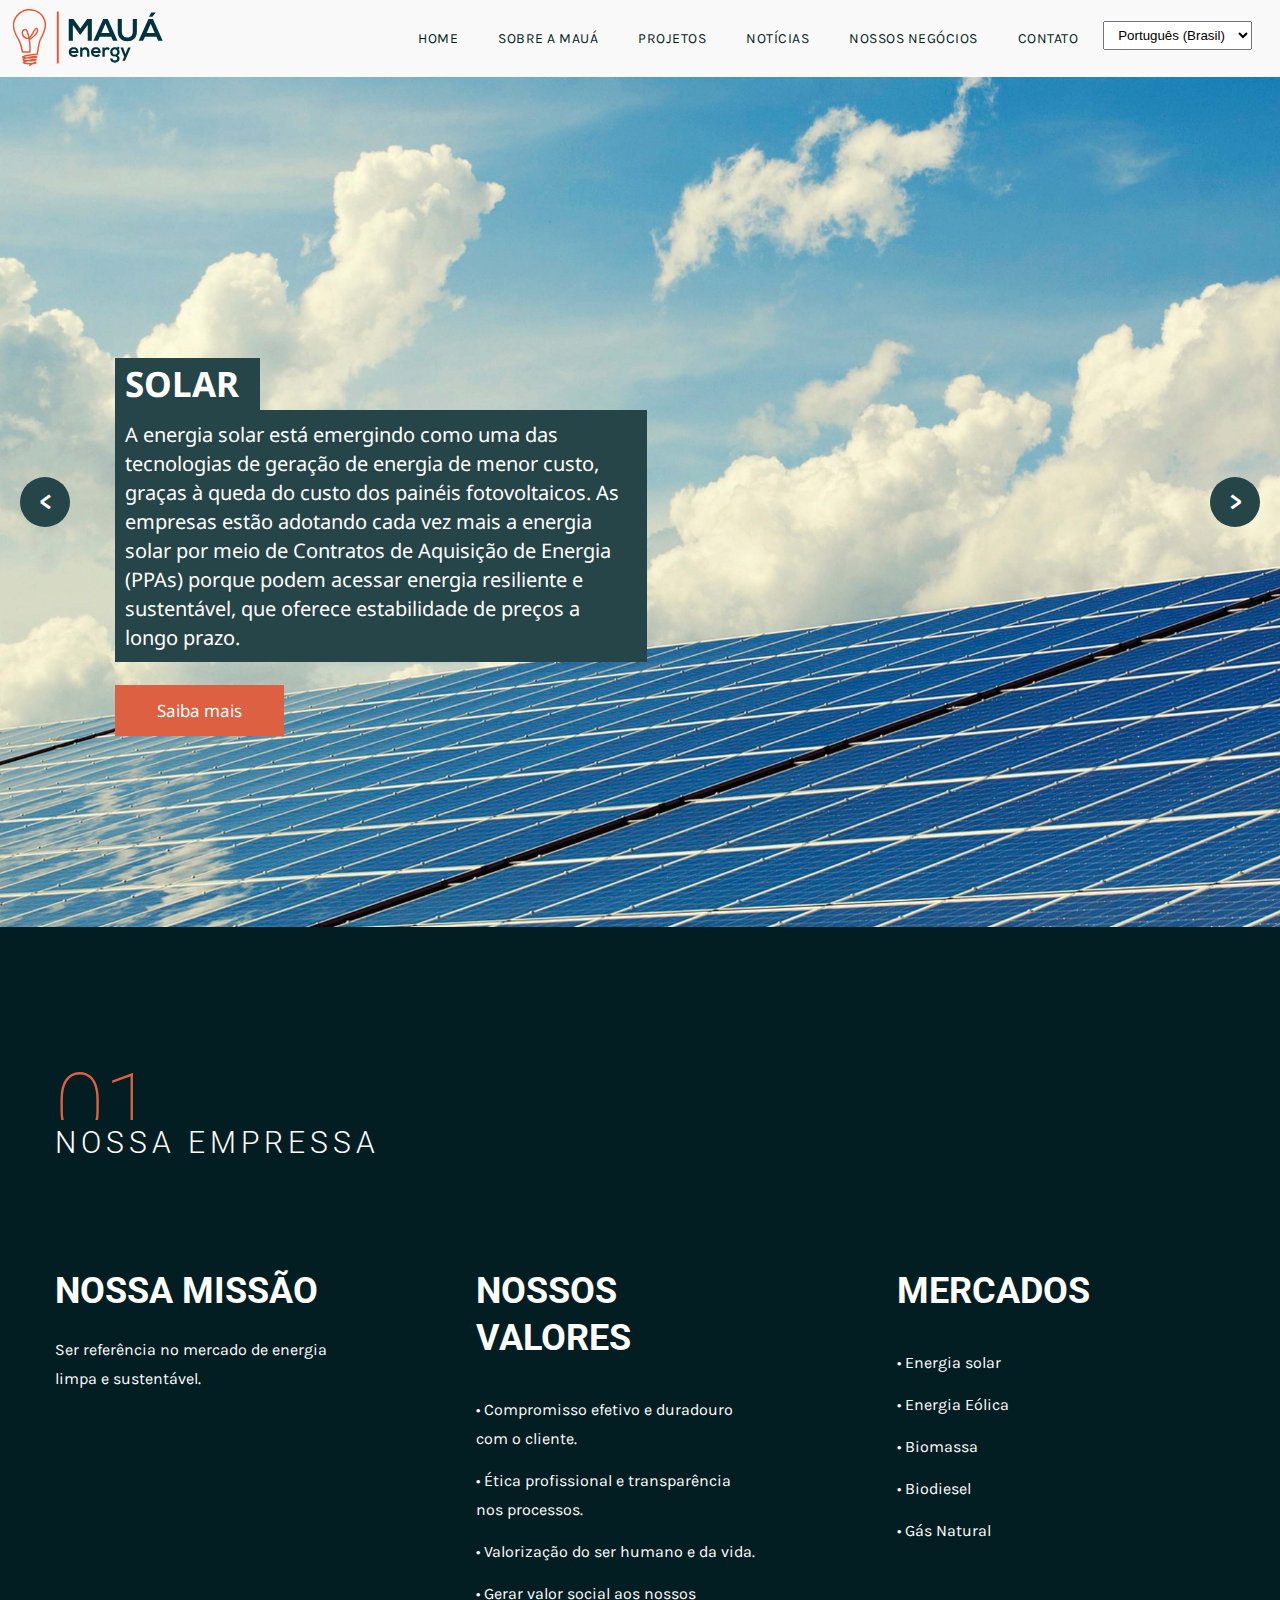
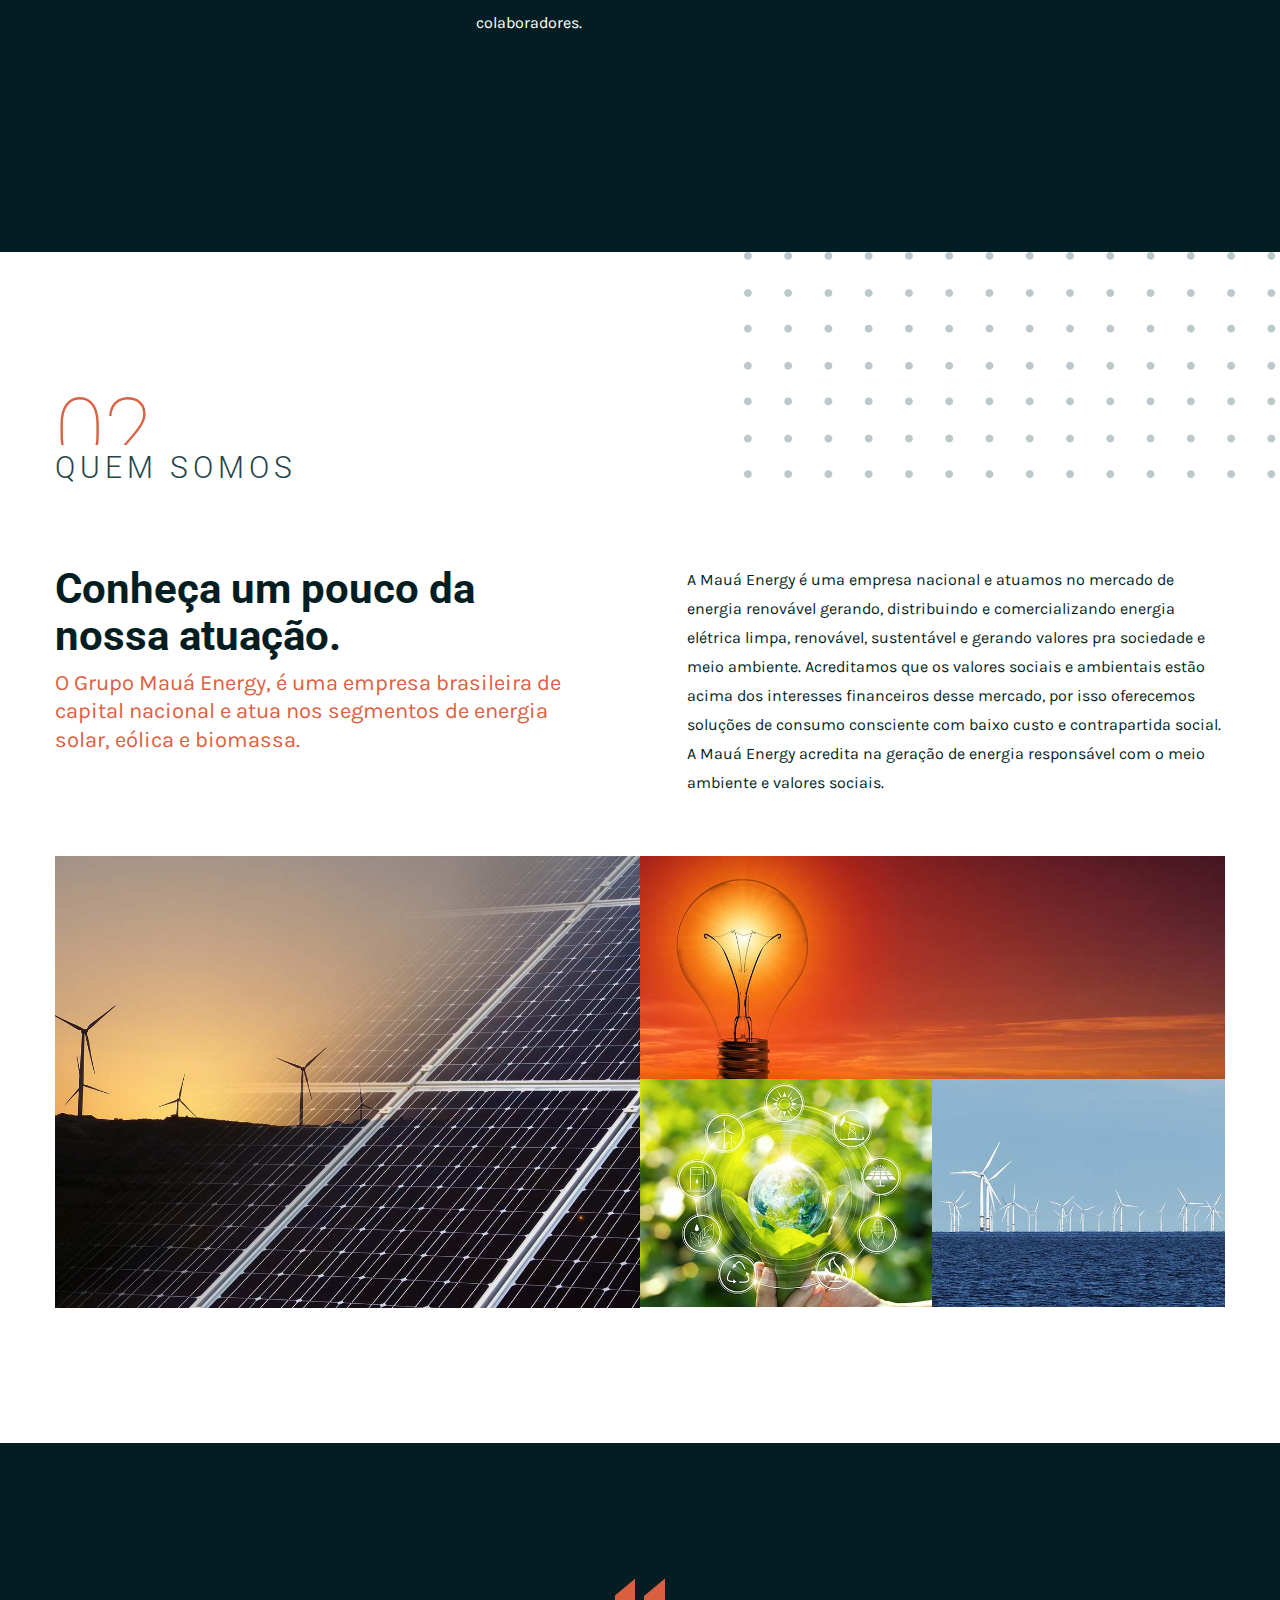
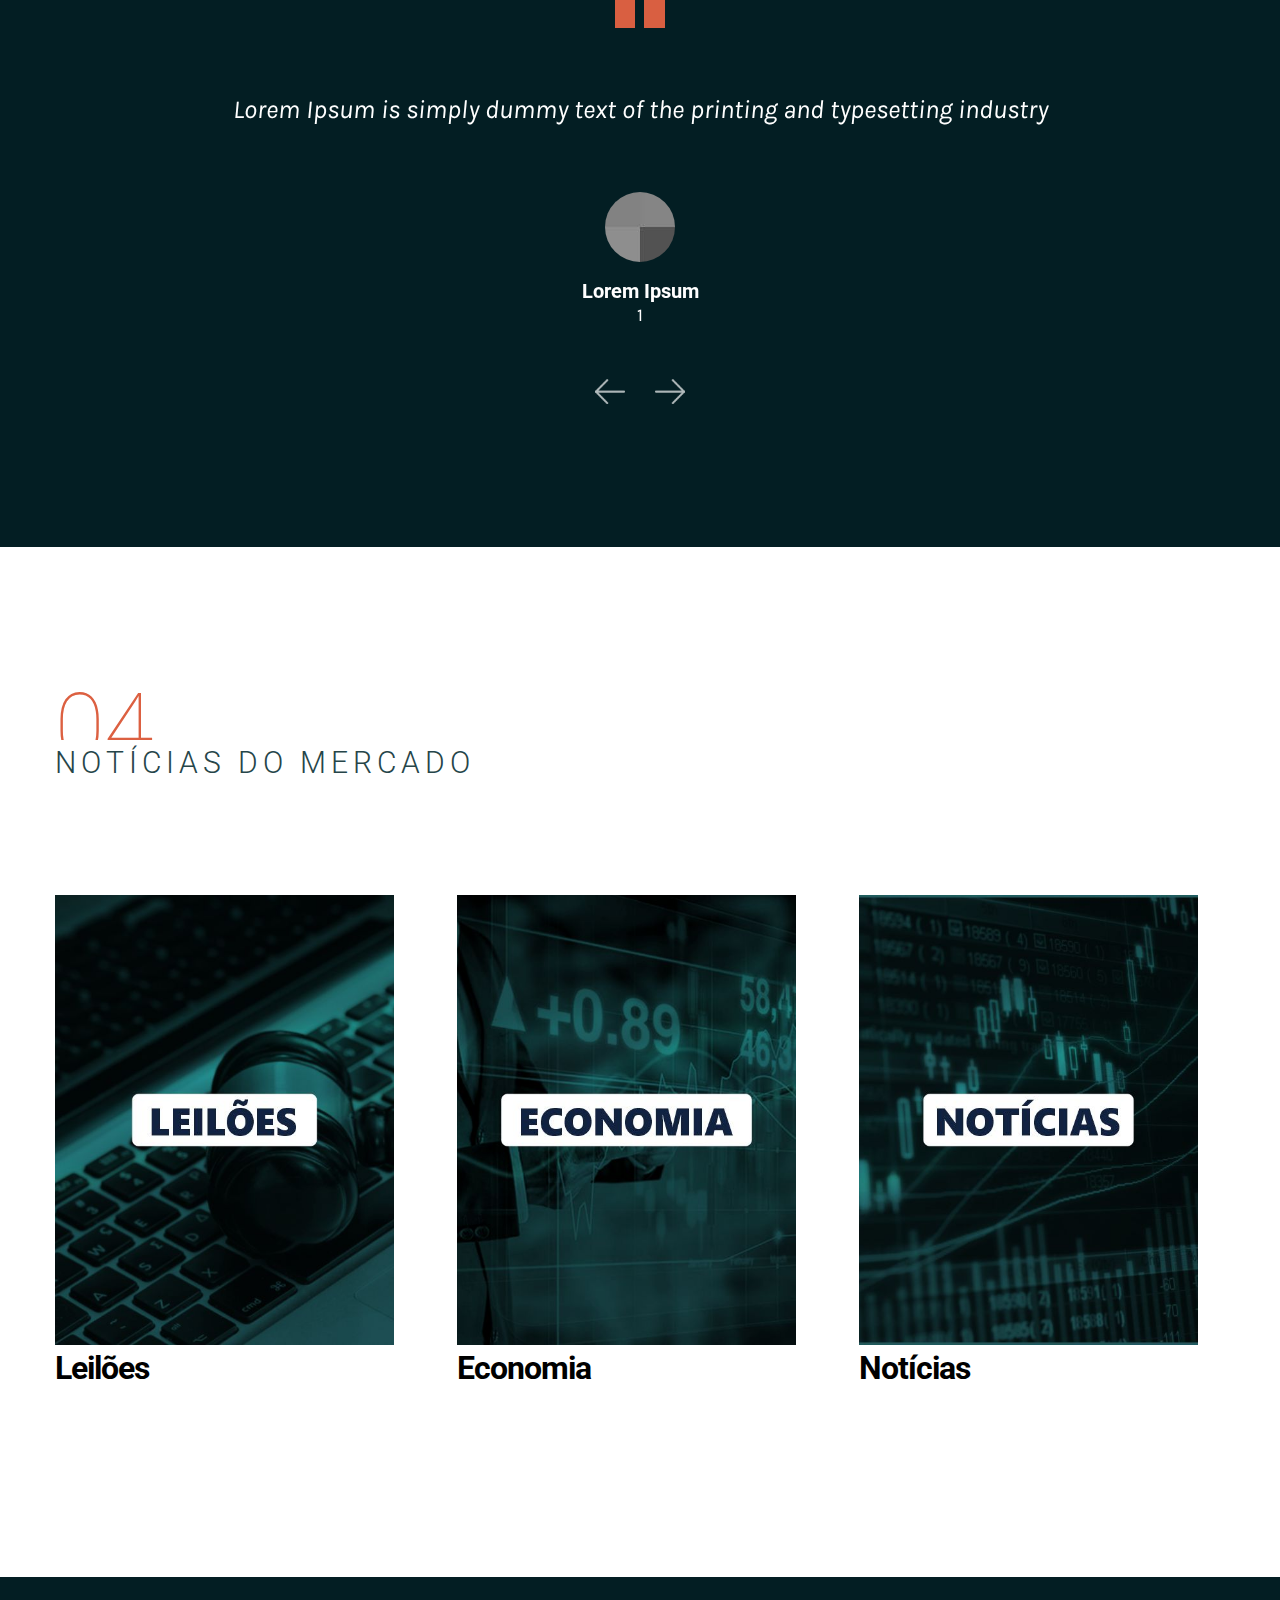
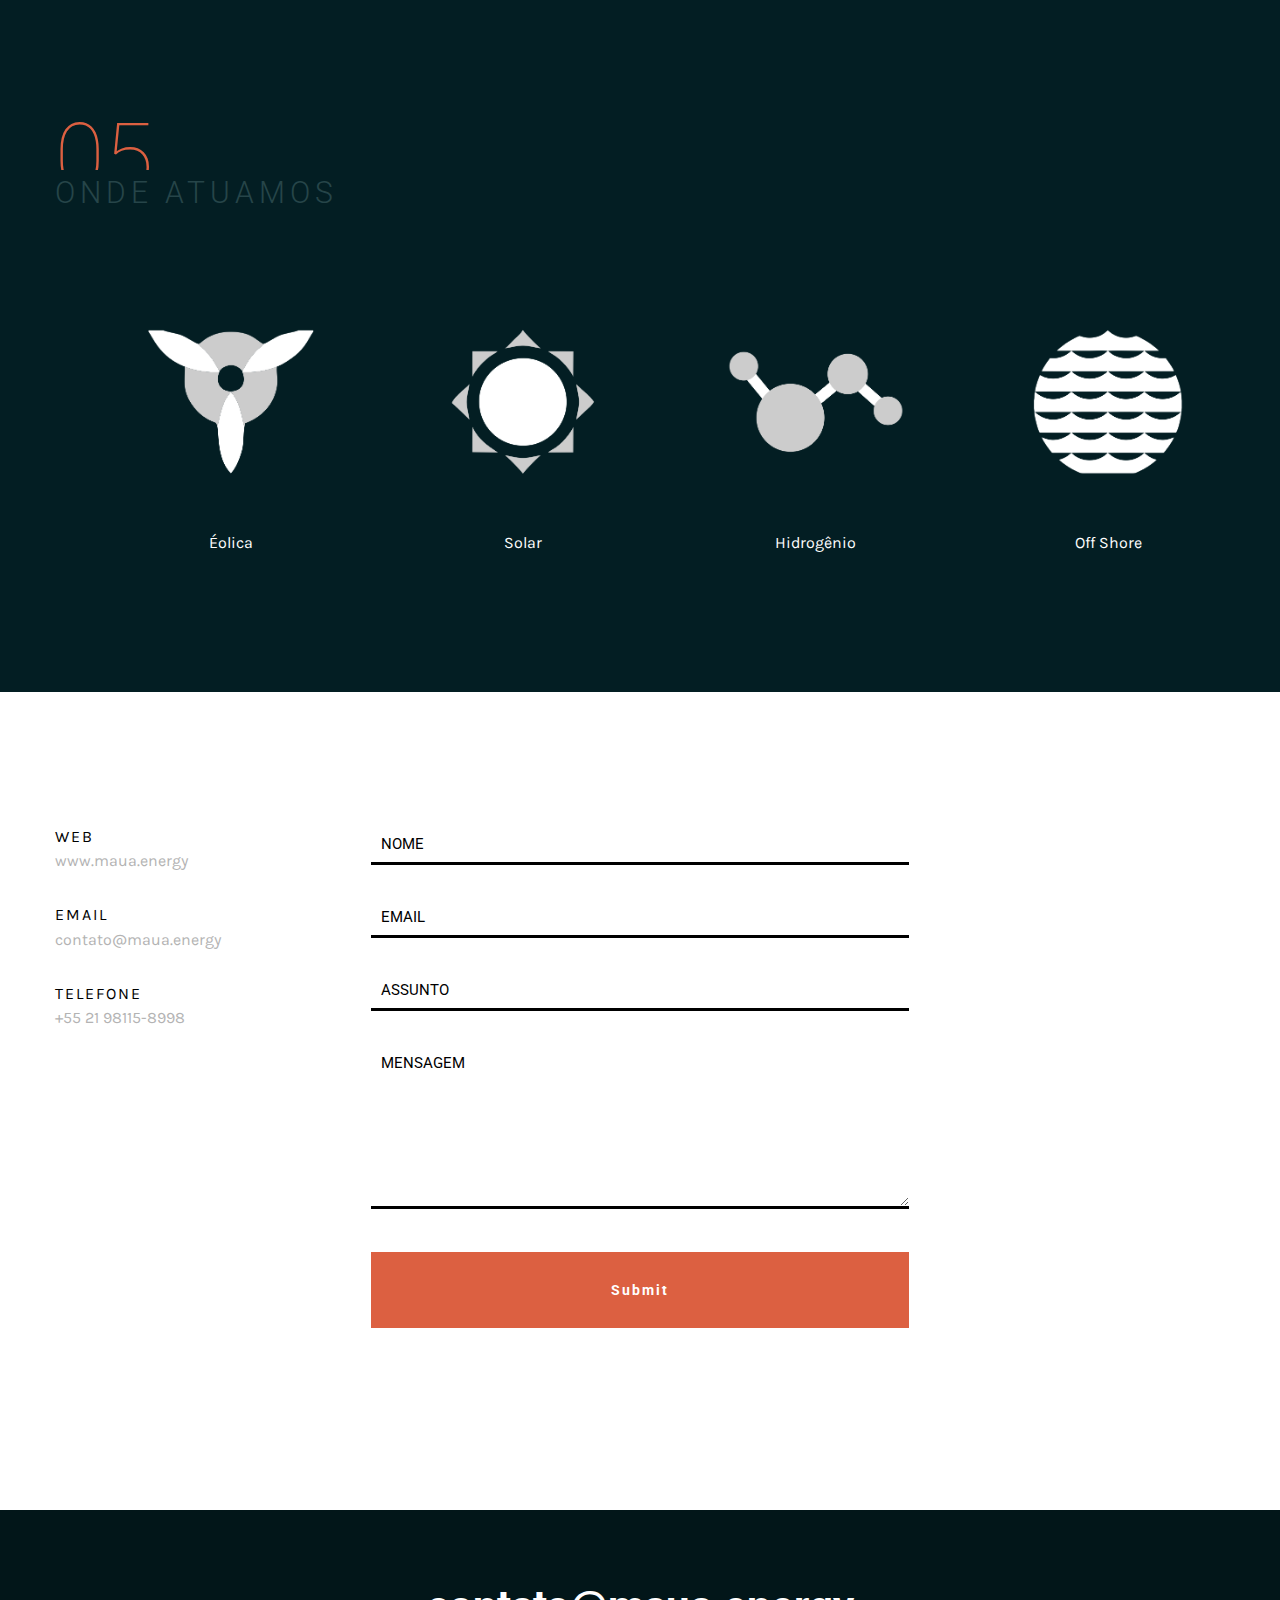
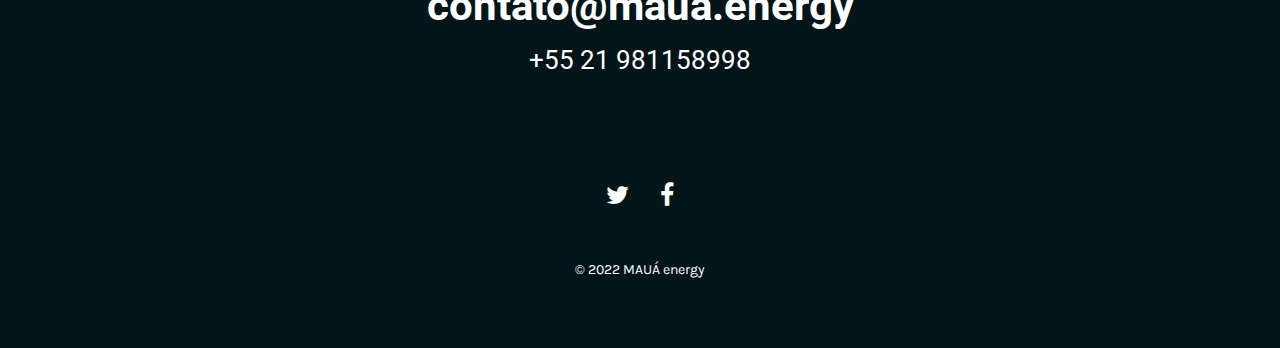
==== commit 9b489d29: "Atualização na tradução" ====
--- a/index.html
+++ b/index.html
@@ -63,9 +63,11 @@
                                     <option value="en-us">English (US)</option>
                                     <option value="fr">Español</option>
                                 </select>
-                                <style> select {
+                                <style> 
+                                select {
                                 margin:6px 0 1px;
-                                padding:5px 10px
+                                padding:5px 10px;
+                                display: inline-block;
                                 }
                                 </style>
                             </ul>
@@ -191,15 +193,15 @@
                         </div>
                         <div class="content-wrapper">
                             <div class="one_half ">
-                                <h3 class="medium-text">
-                                Conheça um pouco <br>
-                                da nossa atuação.
+                                <h3 class="medium-text tdr" class="tdr">
+                                    <div class="tdr">Conheça um pouco da nossa atuação.
+                                   </div>
                                 </h3>
-                                <p class="small-text">
+                                <p class="small-text tdr" class="tdr">
                                     O Grupo Mauá Energy, é uma empresa brasileira de capital nacional e atua nos segmentos de energia solar, eólica e biomassa.
                                 </p>
                             </div>
-                            <div class="one_half last">
+                            <div class="one_half last tdr" class="tdr">
                                 A Mauá Energy é uma empresa nacional e atuamos no mercado de energia renovável gerando, distribuindo e comercializando energia elétrica limpa, renovável, sustentável e gerando valores pra sociedade e meio ambiente. Acreditamos que os valores sociais e ambientais estão acima dos interesses financeiros desse mercado, por isso oferecemos soluções de consumo consciente com baixo custo e contrapartida social. A Mauá Energy acredita na geração de energia responsável com o meio ambiente e valores sociais.
                             </div>
                             <div class="clear"></div>
@@ -297,12 +299,12 @@
                         </div>
                     </div>
                 </div>
-                <!-- News Section -->
+                <!-- NOTÍCIAS DO MERCADO -->
                 <div id="news" class="section">
                     <div class="section-wrapper block content-1170 center-relative">
                         <div class="page-title-holder">
                             <p class="up-title-text">04</p>
-                            <h2 class="entry-title">NOTÍCIAS DO MERCADO</h2>
+                            <h2 class="entry-title tdr">NOTÍCIAS DO MERCADO</h2>
                             <!--<p class="page-description">UPDATES</p> -->
                         </div>
                         <div class="content-wrapper">
@@ -324,8 +326,8 @@
                                         </ul>
                                     </div>-->
                                     <h4 class="entry-title">
-                                    <a href="https://www.ccee.org.br/web/guest/mercado/leilao-mercado">
-                                        Leilões
+                                    <a href="https://www.ccee.org.br/web/guest/mercado/leilao-mercado"><div class="tdr">
+                                        Leilões</div>
                                     </a>
                                     </h4>
                                     <!--<span class="entry-date published">September 10, 2018</span>
@@ -351,7 +353,7 @@
                                         </ul>
                                     </div>-->
                                     <h4 class="entry-title">
-                                    <a href="https://www1.folha.uol.com.br/mercado/"target="_blank"> Economia </a>
+                                    <a href="https://www1.folha.uol.com.br/mercado/"target="_blank"> <div class="tdr">Economia</div></a>
                                     </h4>
                                     <!--<span class="entry-date published">September 10, 2018</span>
                                     <span class="by">by</span>
@@ -373,7 +375,7 @@
                                         </ul>
                                     </div>-->
                                     <h4 class="entry-title">
-                                    <a href="https://www.bloomberg.com">Notícias</a>
+                                    <a href="https://www.bloomberg.com"><div class="tdr">Notícias</div></a>
                                     </h4>
                                     <!--<span class="entry-date published">September 10, 2018</span>
                                     <span class="by">by</span>
@@ -393,21 +395,21 @@
                         
                         <div class="page-title-holder">
                             <p class="up-title-text">05</p>
-                            <h2 class="entry-title">ONDE ATUAMOS</h2>
+                            <h2 class="entry-title tdr">ONDE ATUAMOS</h2>
                             <p class="page-description"> </p>
                         </div>
                         <div class="row">
                             <figure  class="coluna">
-                                <img src="images/sk_01.png" alt="descrição da imagem" style="width:100%"><figcaption>Éolica</figcaption>
+                                <img src="images/sk_01.png" alt="descrição da imagem" style="width:100%"><figcaption><div class="tdr">Éolica</div></figcaption>
                             </figure >
                             <figure  class="coluna">
-                                <img src="images/sk_02.png" alt="descrição da imagem" style="width:100%"><figcaption>Solar</figcaption>
+                                <img src="images/sk_02.png" alt="descrição da imagem" style="width:100%"><figcaption><div class="tdr">Solar</div></figcaption>
                             </figure >
                             <figure  class="coluna">
-                                <img src="images/sk_03.png" alt="descrição da imagem" style="width:100%"><figcaption>Hidrogênio</figcaption>
+                                <img src="images/sk_03.png" alt="descrição da imagem" style="width:100%"><figcaption><div class="tdr">Hidrogênio</div></figcaption>
                             </figure >
                             <figure  class="coluna">
-                                <img src="images/sk_04.png" alt="descrição da imagem" style="width:100%"><figcaption>Off Shore</figcaption>
+                                <img src="images/sk_04.png" alt="descrição da imagem" style="width:100%"><figcaption><div class="tdr">Off Shore</div></figcaption>
                             </figure >
                         </div>
                         <style>
@@ -937,7 +939,7 @@
                             </p>
                         </div>
                         <div class="info-code">
-                            <p class="info-code-title">TELEFONE</p>
+                            <p class="info-code-title tdr">TELEFONE</p>
                             <p class="info-code-content">
                                 <a href="tel:5521981158998">+55 21 98115-8998</a>
                             </p>
@@ -962,7 +964,7 @@
                                 <textarea id="message" name="your-message" placeholder="MENSAGEM"></textarea>
                             </p>
                             <p class="contact-submit-holder">
-                                <input type="submit" value="ENIAR">
+                                <input type="submit"class="tdr">
                             </p>
                         </div>
                     </div>
@@ -1020,6 +1022,27 @@
                     case "pt-br":
                         conteudo = {
                             "QUEM SOMOS": "QUEM SOMOS", 
+                            "Conheça um pouco da nossa atuação.": "Conheça um pouco da nossa atuação.",
+                            "O Grupo Mauá Energy, é uma empresa brasileira de capital nacional e atua nos segmentos de energia solar, eólica e biomassa.": "O Grupo Mauá Energy, é uma empresa brasileira de capital nacional e atua nos segmentos de energia solar, eólica e biomassa.",
+                            " A Mauá Energy é uma empresa nacional e atuamos no mercado de energia renovável gerando, distribuindo e comercializando energia elétrica limpa, renovável, sustentável e gerando valores pra sociedade e meio ambiente. Acreditamos que os valores sociais e ambientais estão acima dos interesses financeiros desse mercado, por isso oferecemos soluções de consumo consciente com baixo custo e contrapartida social. A Mauá Energy acredita na geração de energia responsável com o meio ambiente e valores sociais.": " A Mauá Energy é uma empresa nacional e atuamos no mercado de energia renovável gerando, distribuindo e comercializando energia elétrica limpa, renovável, sustentável e gerando valores pra sociedade e meio ambiente. Acreditamos que os valores sociais e ambientais estão acima dos interesses financeiros desse mercado, por isso oferecemos soluções de consumo consciente com baixo custo e contrapartida social. A Mauá Energy acredita na geração de energia responsável com o meio ambiente e valores sociais.",
+                            "Leilões": "Leilões",
+                            "Economia": "Economia",
+                            "Notícias": "Notícias",
+                            "TELEFONE": "TELEFONE",
+                            "ONDE ATUAMOS": "ONDE ATUAMOS",
+                            "Éolica": "Éolica",
+                            "Solar": "Solar",
+                            "Hidrogênio": "Hidrogênio",
+                            "Off Shor": "Off Shore",
+                            "Conheça um pouco da nossa atuação.": "Conheça um pouco da nossa atuação.",
+                            "ENVIAR": "ENVIAR",                            
+                            "HOME": "HOME", 
+                            "SOBRE A MAUÁ": "HOME",
+                            "PROJETOS": "PROJETOS",
+                            "NOTÍCIAS": "NOTÍCIAS",
+                            "NOSSOS ": "NOSSOS ",
+                            "NEGÓCIOS": "NEGÓCIOS",
+                            "CONTATO": "CONTATO",
                             "NOSSA EMPRESSA": "NOSSA EMPRESSA",
                             "NOSSA MISSÃO": "NOSSA MISSÃO",
                             "NOSSOS VALORES": "NOSSOS VALORES",
@@ -1047,7 +1070,31 @@
                         break;
                     case "en-us":
                         conteudo = {
-                            "QUEM SOMOS": "WHO WE ARE", 
+                            "QUEM SOMOS": "WHO WE ARE",
+                            "Conheça um pouco da nossa atuação.": "Get to know a little about our work.",
+                            "O Grupo Mauá Energy, é uma empresa brasileira de capital nacional e atua nos segmentos de energia solar, eólica e biomassa.": "The Mauá Energy group is a Brazilian company with national capital and operates in the solar, wind and biomass energy sectors.",
+                            " A Mauá Energy é uma empresa nacional e atuamos no mercado de energia renovável gerando, distribuindo e comercializando energia elétrica limpa, renovável, sustentável e gerando valores pra sociedade e meio ambiente. Acreditamos que os valores sociais e ambientais estão acima dos interesses financeiros desse mercado, por isso oferecemos soluções de consumo consciente com baixo custo e contrapartida social. A Mauá Energy acredita na geração de energia responsável com o meio ambiente e valores sociais.": "Mauá Energy is a national company and we operate in the renewable energy market by generating, distributing and selling clean, renewable, sustainable electricity and generating value for society and the environment. We believe that social and environmental values ​​are above the financial interests of this market, which is why we offer low cost conscious consumption solutions with a social counterpart. Mauá Energy believes in generating energy that is responsible for the environment and social values.",
+                            "Leilões": "Auctions",
+                            "Economia": "Economy",
+                            "Notícias": "News",
+                            "ONDE ATUAMOS": "WHERE WE ACT",
+                            "Éolica": "Aeolic",
+                            "Solar": "Solar",
+                            "Hidrogênio": "Hydrogen",
+                            "Off Shore": "Off Shore",  
+                            "TELEFONE": "TELEPHONE", 
+                            "ENVIAR": "SUBMIT",                                                     
+                            "HOME": "HOME", 
+                            "SOBRE A MAUÁ": "ABOUT MAUA",
+                            "PROJETOS": "PROJECTS",
+                            "NOTÍCIAS": "NEWS",
+                            "NOSSOS ": "NOSSOS ",
+                            "NEGÓCIOS": "OUR BUSINESSES",
+                            "CONTATO": "CONTACT",
+                            "NOSSA EMPRESSA": "NOSSA EMPRESSA",
+                            "NOSSA MISSÃO": "NOSSA MISSÃO",
+                            "NOSSOS VALORES": "NOSSOS VALORES",
+                            "MERCADOS": "MERCADOS", 
                             "NOSSA EMPRESSA": "OUR COMPANY",
                             "NOSSA MISSÃO": "OUR MISSION",
                             "NOSSOS VALORES": "OUR VALUES",
@@ -1075,7 +1122,31 @@
                         break;
                     case "fr":
                         conteudo = {
-                            "QUEM SOMOS": "QUIENES SOMOS", 
+                            "QUEM SOMOS": "QUIENES SOMOS",
+                            "O Grupo Mauá Energy, é uma empresa brasileira de capital nacional e atua nos segmentos de energia solar, eólica e biomassa.": "El grupo Mauá Energy es una empresa brasileña de capital nacional y actúa en los sectores de energía solar, eólica y de biomasa.",
+                            " A Mauá Energy é uma empresa nacional e atuamos no mercado de energia renovável gerando, distribuindo e comercializando energia elétrica limpa, renovável, sustentável e gerando valores pra sociedade e meio ambiente. Acreditamos que os valores sociais e ambientais estão acima dos interesses financeiros desse mercado, por isso oferecemos soluções de consumo consciente com baixo custo e contrapartida social. A Mauá Energy acredita na geração de energia responsável com o meio ambiente e valores sociais.": "Mauá Energy es una empresa nacional y actuamos en el mercado de las energías renovables generando, distribuyendo y comercializando energía eléctrica limpia, renovable, sostenible y generando valor para la sociedad y el medio ambiente. Creemos que los valores sociales y ambientales están por encima de los intereses económicos de este mercado, por eso ofrecemos soluciones de consumo consciente a bajo costo con contrapartida social. Mauá Energy cree en generar energía responsable con el medio ambiente y los valores sociales.",
+                            "Leilões": "Subastas",
+                            "Economia": "Economía",
+                            "Notícias": "Noticias",                             
+                            "Conheça um pouco da nossa atuação.": "Conoce un poco de nuestro trabajo.",
+                            "ONDE ATUAMOS": "ONDE ATUAMOS",
+                            "Éolica": "Eólico",
+                            "Solar": "Solar",
+                            "Hidrogênio": "Hidrógeno",
+                            "Off Shore": "Off Shore",
+                            "TELEFONE": "TELÉFONO",
+                            "ENVIAR": "ENVIAR",
+                            "HOME": "HOME", 
+                            "SOBRE A MAUÁ": "SOBRE MAUA",
+                            "PROJETOS": "PROYECTOS",
+                            "NOTÍCIAS": "NOTICIAS",
+                            "NOSSOS ": "NUESTROS  ",
+                            "NEGÓCIOS": "NEGOCIOS",
+                            "CONTATO": "CONTACTO",
+                            "NOSSA EMPRESSA": "NOSSA EMPRESSA",
+                            "NOSSA MISSÃO": "NOSSA MISSÃO",
+                            "NOSSOS VALORES": "NOSSOS VALORES",
+                            "MERCADOS": "MERCADOS",
                             "NOSSA EMPRESSA": "NUESTRA EMPRESA",
                             "NOSSA MISSÃO": "NUESTRA MISIÓN",
                             "NOSSOS VALORES": "NUESTROS VALORES",
